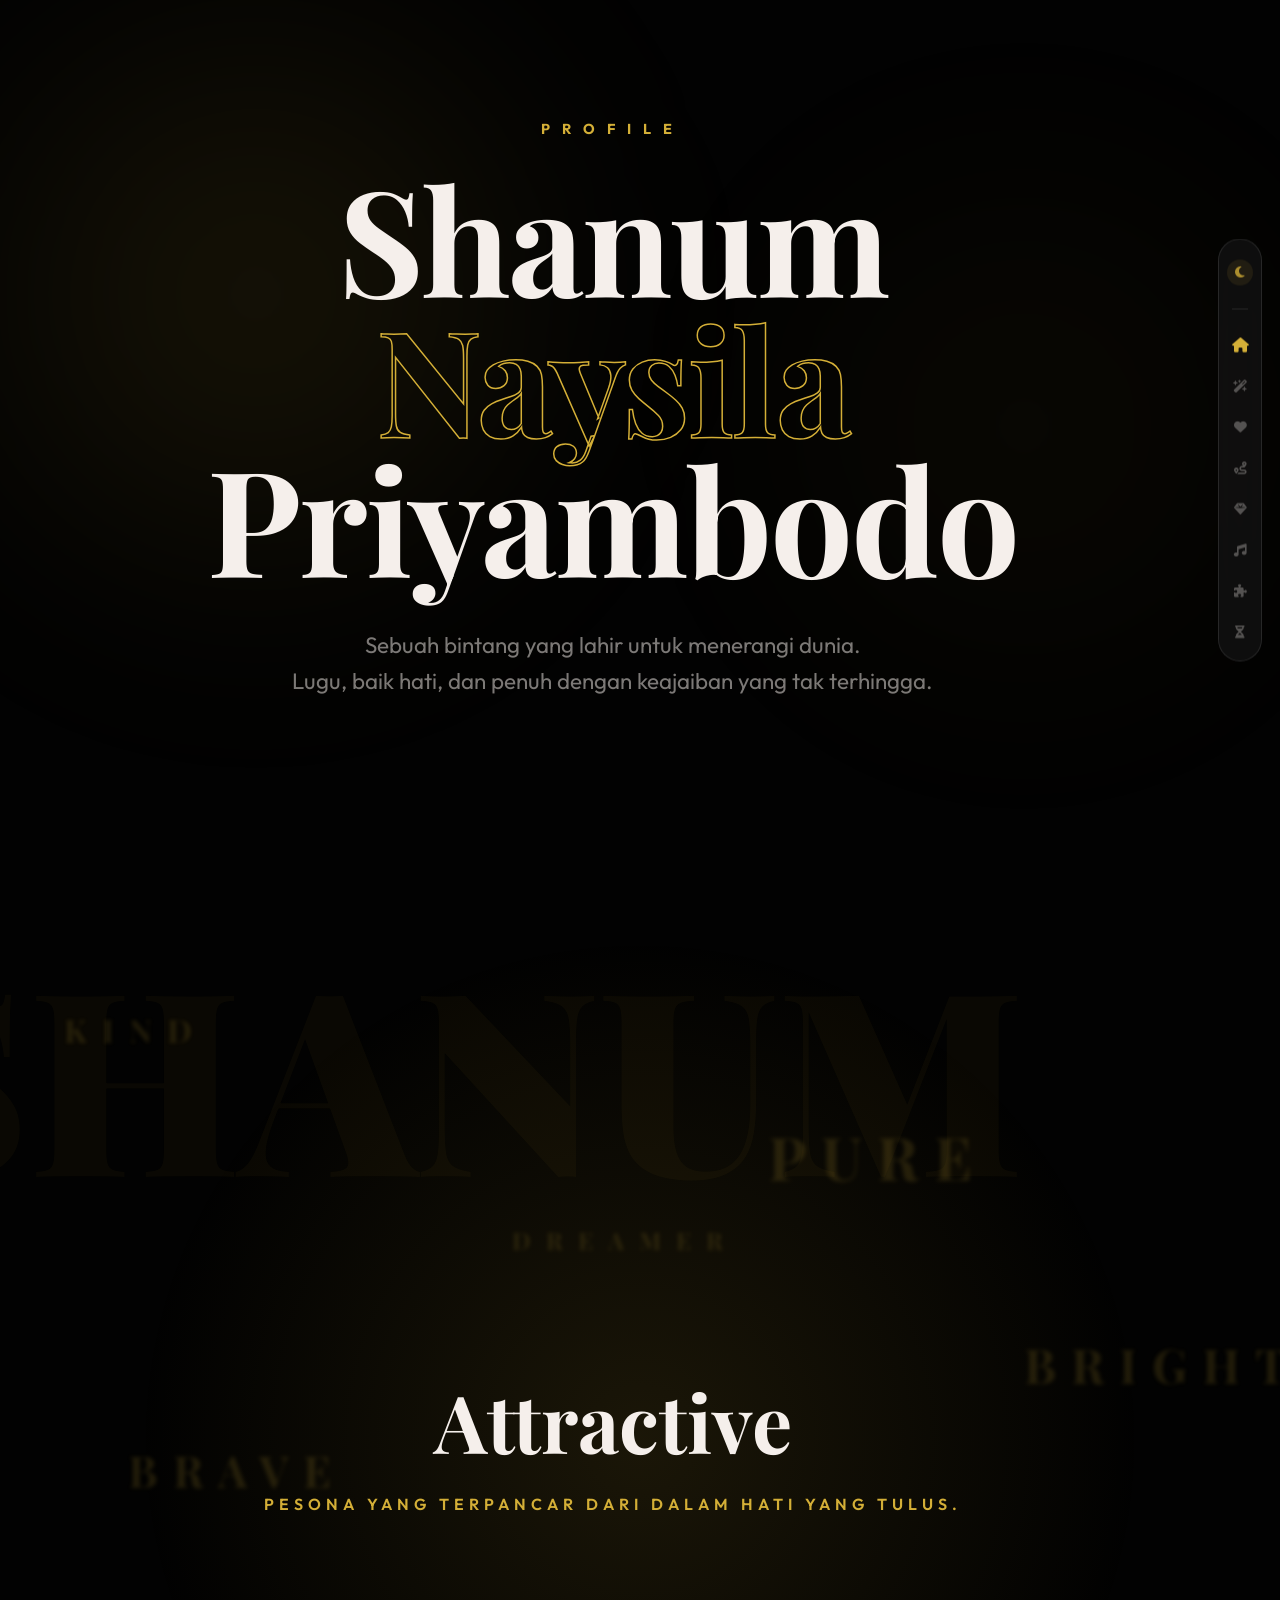
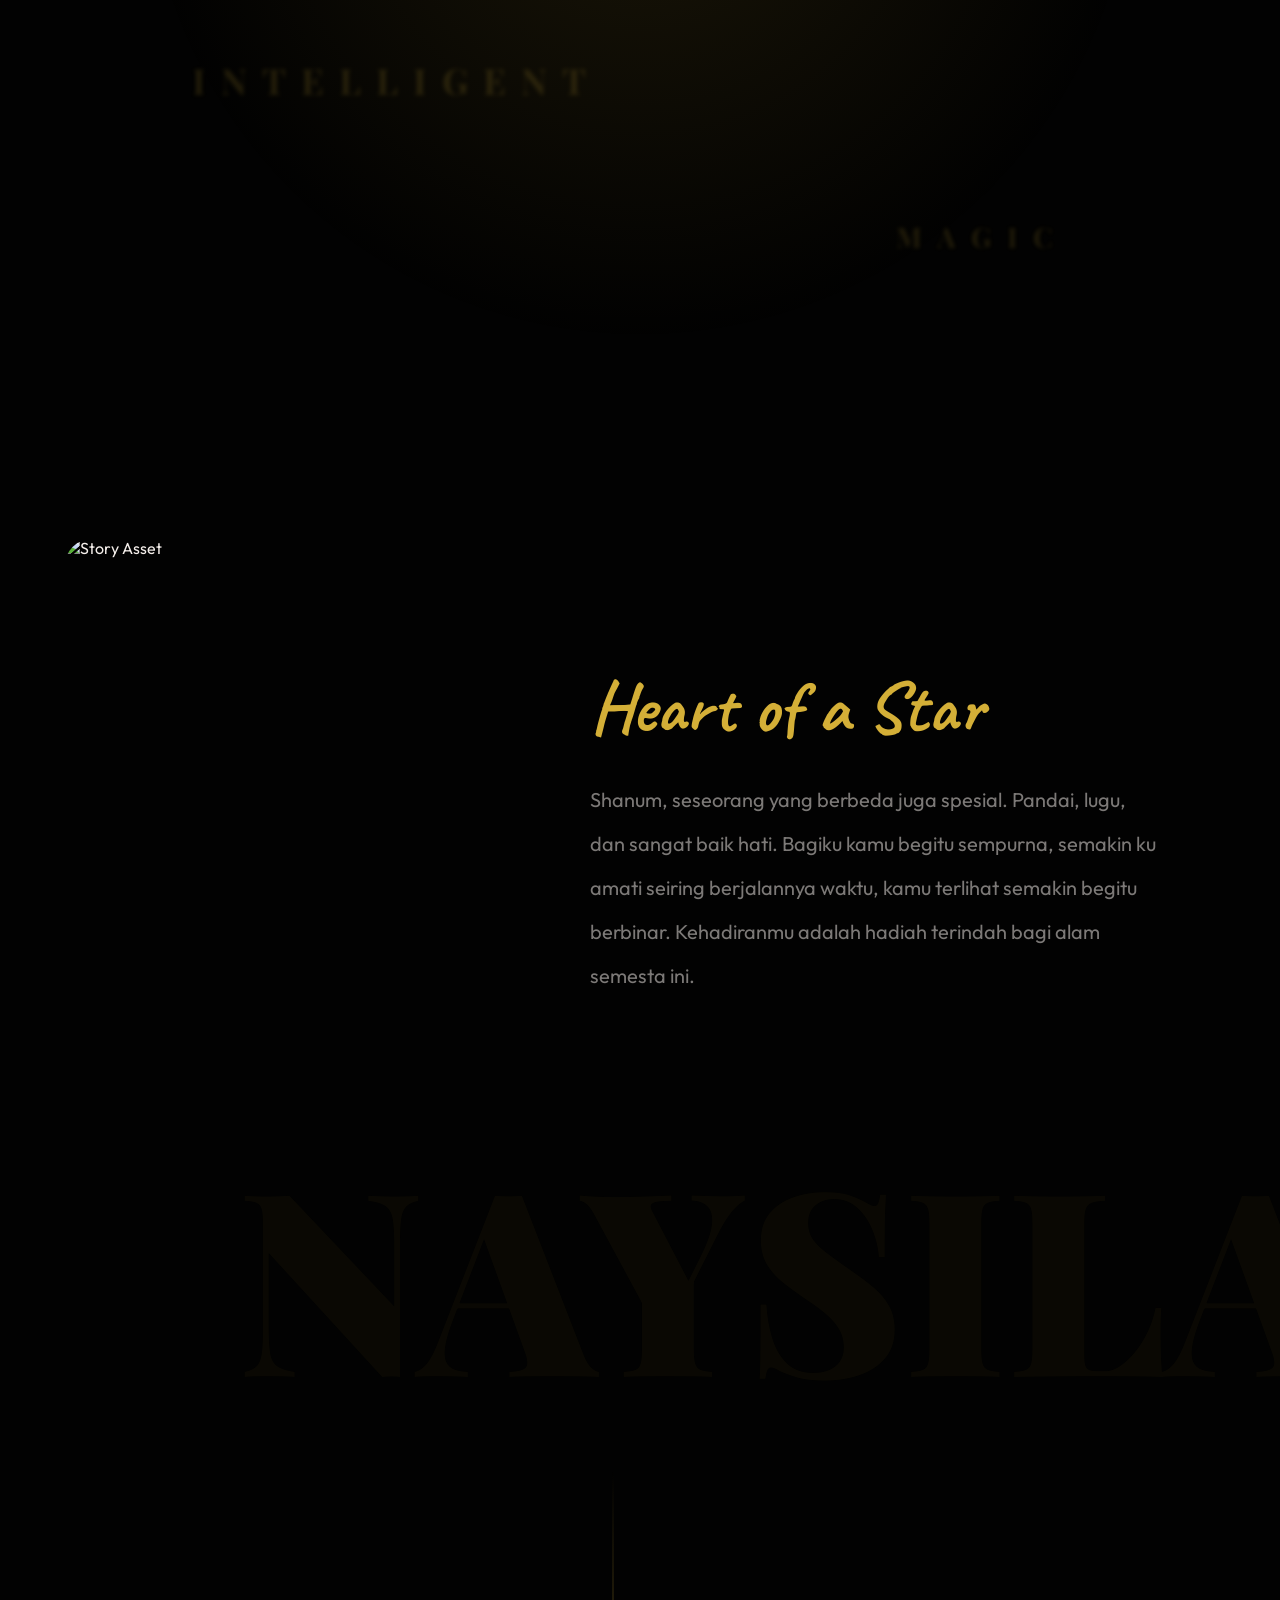
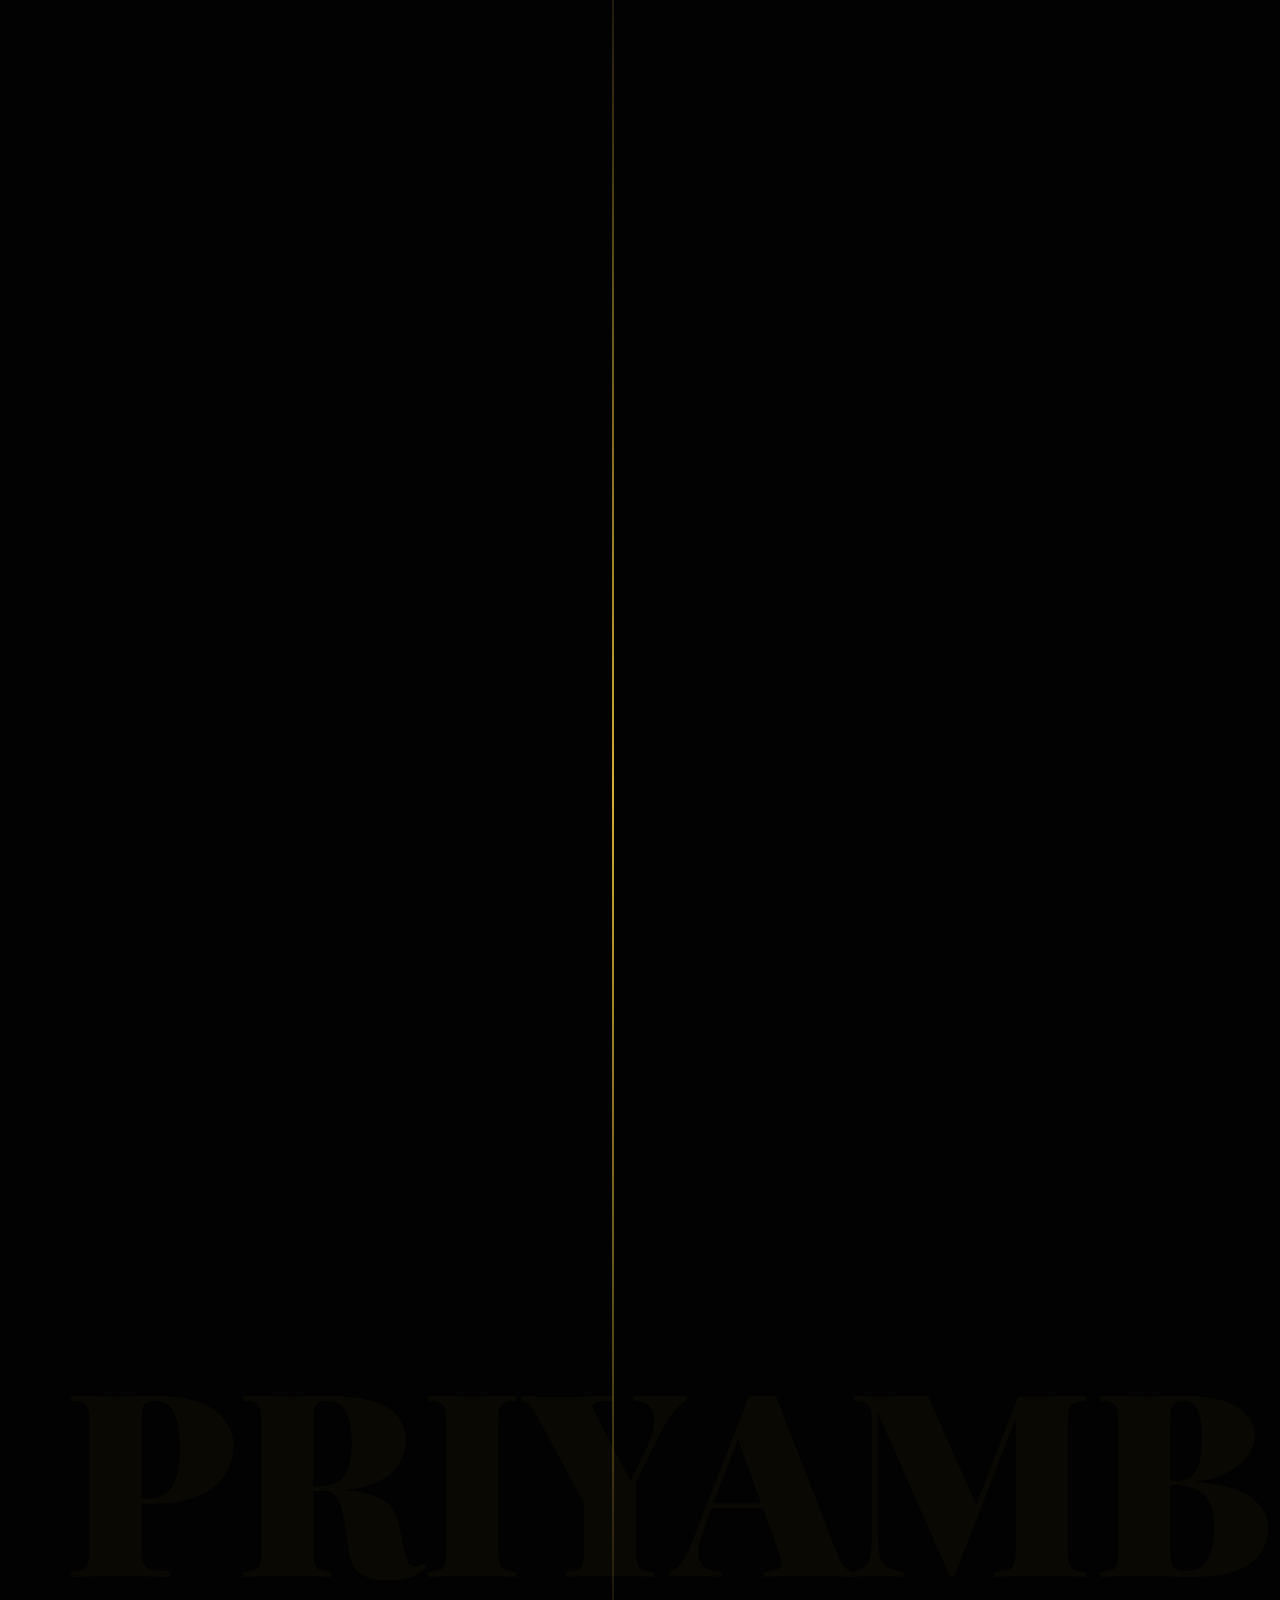
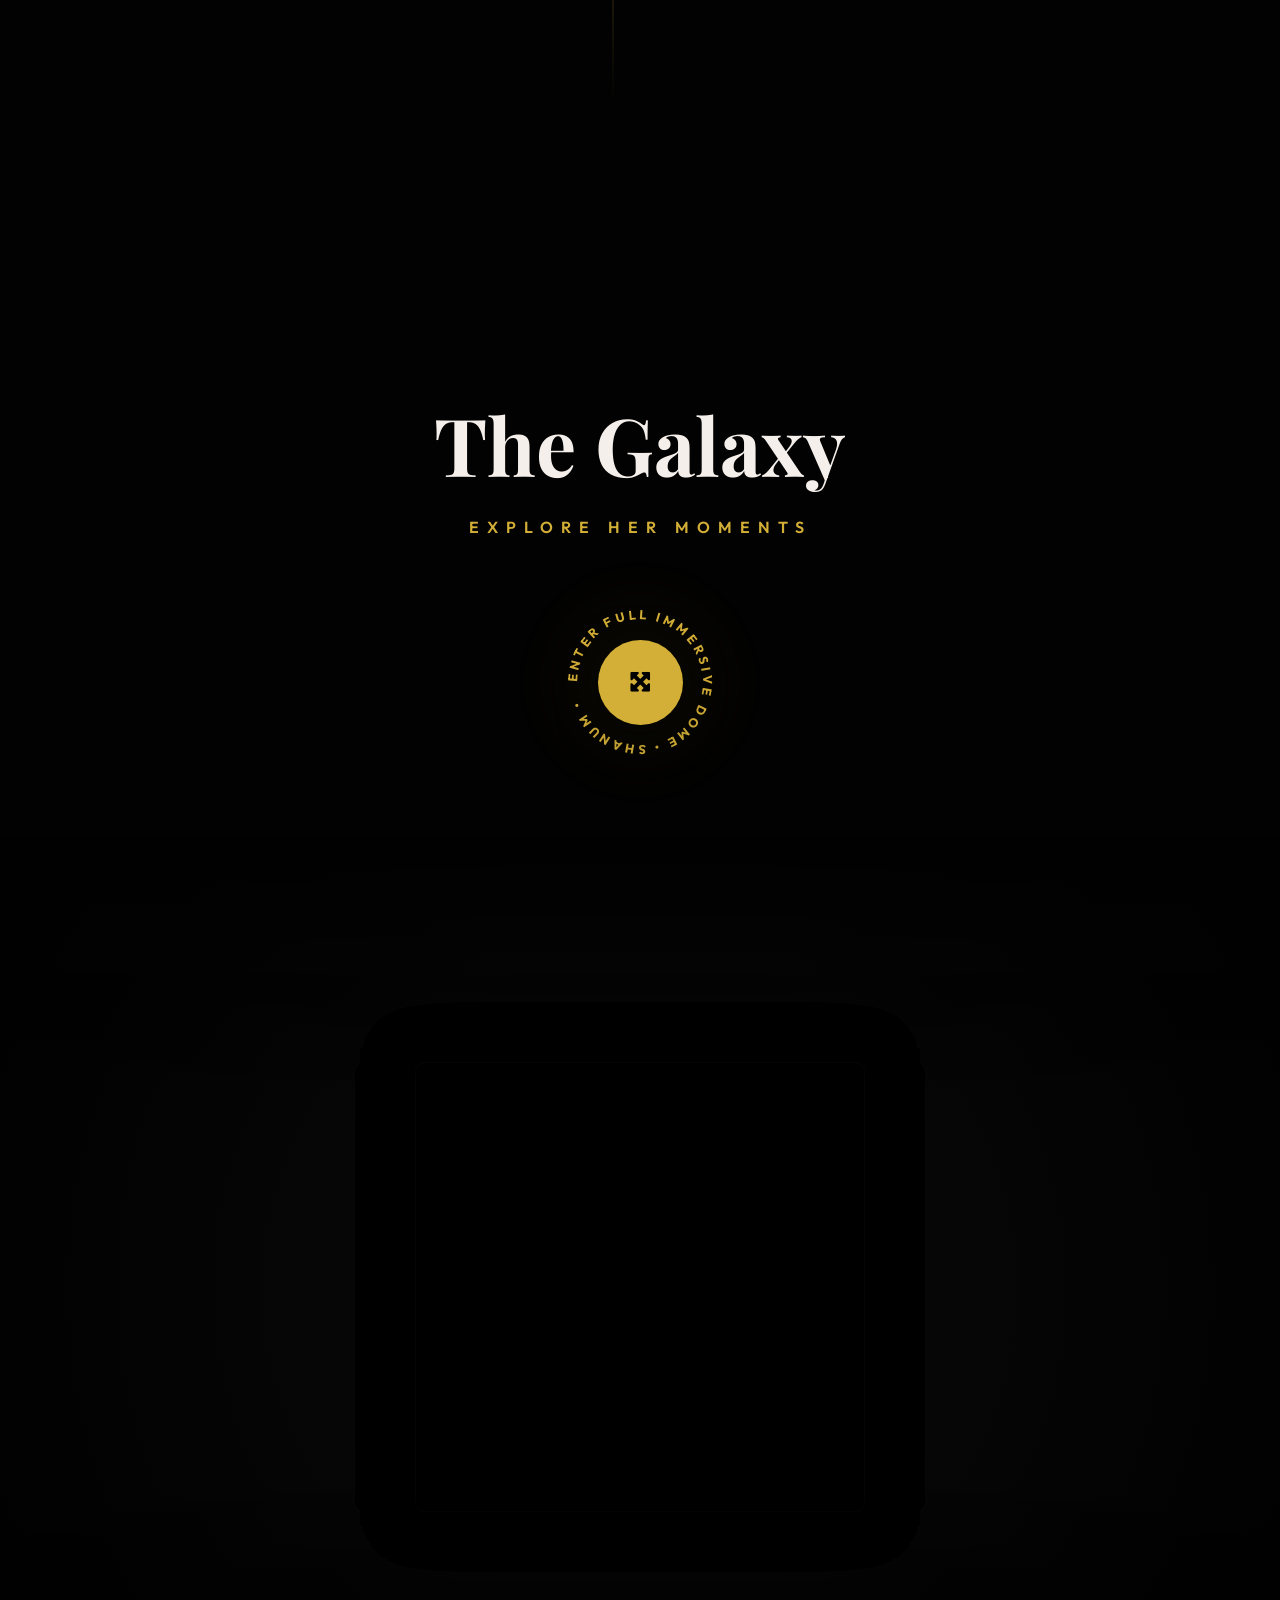
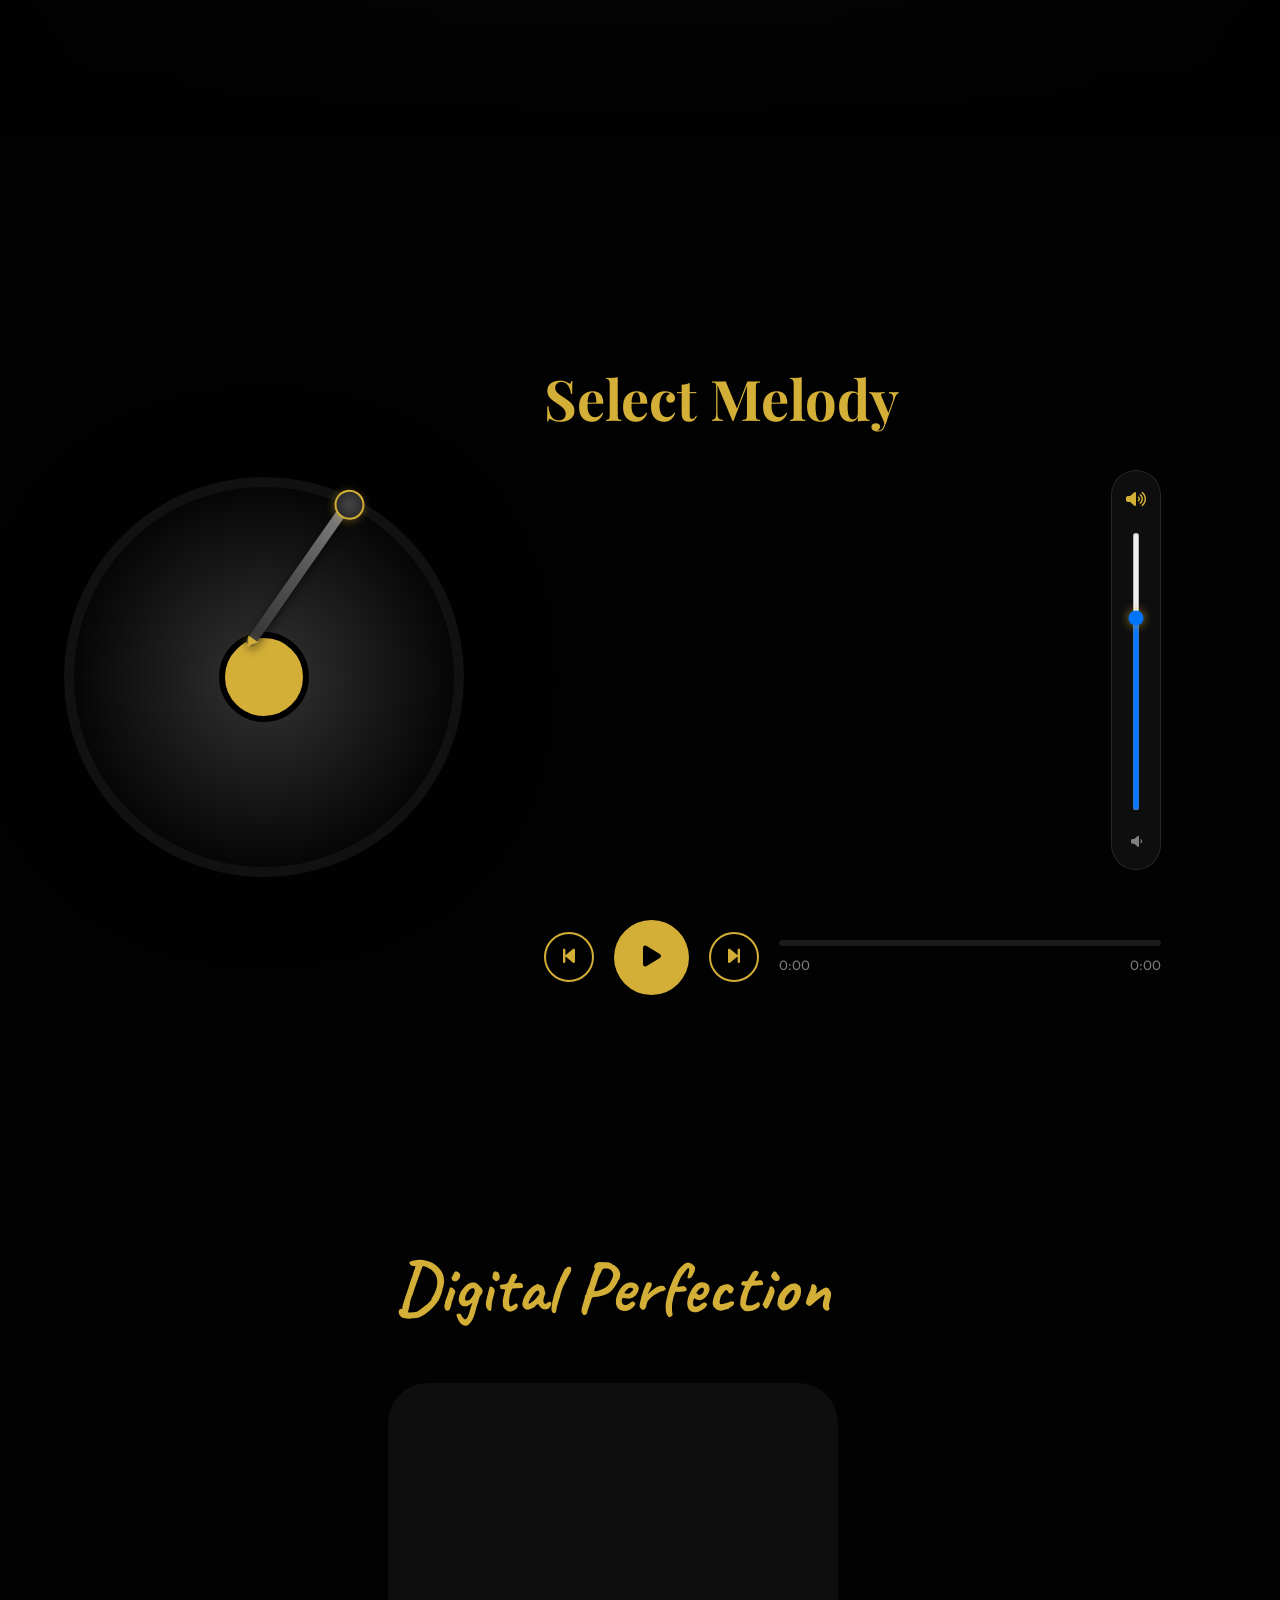
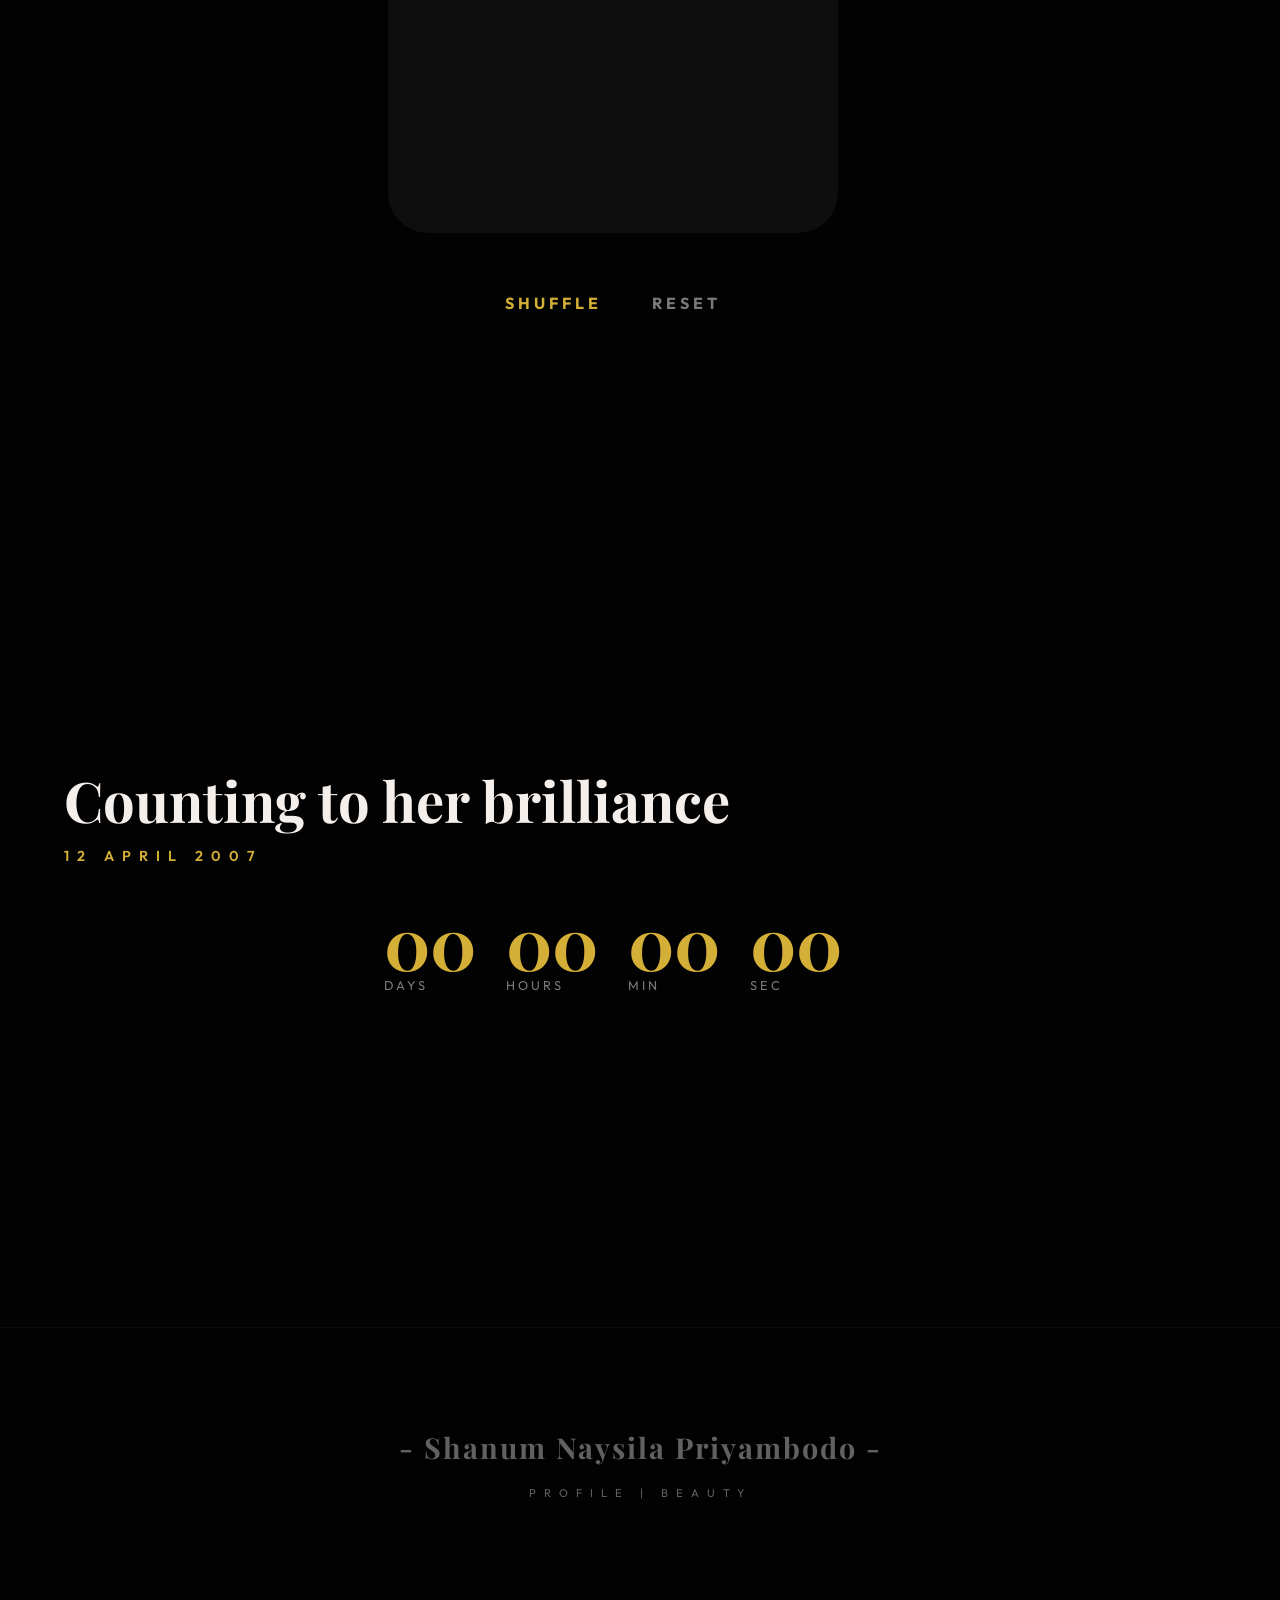
==== index.html @ 0f61229e "Update profile layout and styles" ====
<!DOCTYPE html>
<html lang="id" data-theme="dark">

<head>
  <meta charset="UTF-8" />
  <meta name="viewport" content="width=device-width, initial-scale=1.0" />
  <title>Shanum Naysila Priyambodo</title>

  <!-- Favicons -->
  <link rel="icon" type="image/x-icon" href="favicon/favicon.ico">
  <link rel="icon" type="image/png" sizes="16x16" href="favicon/favicon-16x16.png">
  <link rel="icon" type="image/png" sizes="32x32" href="favicon/favicon-32x32.png">
  <link rel="apple-touch-icon" sizes="180x180" href="favicon/apple-touch-icon.png">
  <link rel="manifest" href="manifest.json">

  <link rel="stylesheet" href="shanum.css" />
  <link rel="stylesheet" href="mobile.css" />
  <link rel="stylesheet" href="https://cdnjs.cloudflare.com/ajax/libs/font-awesome/6.4.0/css/all.min.css" />
</head>

<body>
  <!-- INTERACTIVE CURSOR CANVAS -->
  <canvas id="cursor-canvas"
    style="position:fixed; top:0; left:0; width:100%; height:100%; pointer-events:none; z-index:1;"></canvas>

  <!-- BIRTHDAY OVERLAY -->
  <div id="bday-overlay"
    style="position:fixed; top:0; left:0; width:100%; height:100%; z-index:99999; display:none; background:var(--color-bg); flex-direction:column; justify-content:center; align-items:center; text-align:center;">
    <h1 style="font-family:'Playfair Display', serif; font-size:10vw; color:var(--color-accent); line-height:1.2;">
      Shanum's Day</h1>
    <p style="margin-top:20px; font-size:1.5rem; letter-spacing:10px; color:var(--color-accent);">12 APRIL</p>
    <button onclick="document.getElementById('bday-overlay').style.display='none'"
      style="margin-top:50px; background:none; border:2px solid var(--color-accent); color:var(--color-accent); padding:15px 40px; border-radius:100px; cursor:pointer; font-weight:700;">ENTER
      HER WORLD</button>
  </div>



  <!-- NAVIGATION SIDEBAR -->
  <nav class="nav-side">
    <!-- Integrated Theme Toggle (Top) -->
    <div class="nav-btn theme-switch-btn" id="theme-toggle" title="Switch Theme">
      <i class="fas fa-moon"></i>
    </div>

    <!-- Separator -->
    <div style="width: 16px; height: 1px; background: var(--color-glass-border); margin: 8px auto;"></div>

    <div class="nav-btn active" data-section="hero" title="Home"><i class="fas fa-home"></i></div>
    <div class="nav-btn" data-section="traits-sec" title="Personality"><i class="fas fa-wand-magic-sparkles"></i></div>
    <div class="nav-btn" data-section="story-sec" title="About"><i class="fas fa-heart"></i></div>
    <div class="nav-btn" data-section="timeline-sec" title="Path"><i class="fas fa-route"></i></div>
    <div class="nav-btn" data-section="orbit-sec" title="Gallery"><i class="fas fa-gem"></i></div>
    <div class="nav-btn" data-section="music-sec" title="Music"><i class="fas fa-music"></i></div>
    <div class="nav-btn" data-section="puzzle-sec" title="Game"><i class="fas fa-puzzle-piece"></i></div>
    <div class="nav-btn" data-section="timer-sec" title="Countdown"><i class="fas fa-hourglass-half"></i></div>

  </nav>

  <!-- DECORATIVE LAYERS -->
  <div class="decor-blob" style="top: -10%; left: -10%;"></div>
  <div class="decor-blob" style="bottom: 10%; right: -10%; opacity:0.4;"></div>

  <!-- SMOOTH CONTENT -->
  <div id="smooth-wrapper">
    <div id="smooth-content">
      <div class="parallax-giant-text" id="pg-1" style="top: 100vh; left: -10vw;">SHANUM</div>
      <div class="parallax-giant-text" id="pg-2" style="top: 300vh; right: -5vw;">NAYSILA</div>
      <div class="parallax-giant-text" id="pg-3" style="top: 500vh; left: 5vw;">PRIYAMBODO</div>

      <!-- HERO -->
      <section id="hero">
        <div class="content-box">
          <div
            style="margin-bottom: 30px; letter-spacing: 12px; color: var(--color-accent); font-weight: 700; text-align: center; font-size: 0.9rem;">
            PROFILE
          </div>
          <h1 class="hero-title-giant blur-text" id="h-title" style="margin-bottom: 40px;">
            <div class="blur-line">Shanum</div>
            <div class="blur-line" style="-webkit-text-stroke: 1.5px var(--color-accent); color: transparent;">Naysila
            </div>
            <div class="blur-line">Priyambodo</div>
          </h1>
          <div class="hero-sub-text split-text">
            Sebuah bintang yang lahir untuk menerangi dunia. <br>
            Lugu, baik hati, dan penuh dengan keajaiban yang tak terhingga.
          </div>
          <div style="display: flex; justify-content: center; margin-top: 60px;">
            <div class="hero-floating-badge split-text" style="position: static; transform: none;">
              <i class="fas fa-sparkles" style="color: var(--color-accent);"></i>
              <span style="font-size: 0.9rem; letter-spacing: 3px;">EST. 2007</span>
            </div>
          </div>
        </div>
      </section>

      <!-- 2. FLOATING TRAITS -->
      <section id="traits-sec" class="traits-container">
        <div class="floating-words-wrap">
          <span class="f-word" style="top:10%; left:5%; --s:0.8;">KIND</span>
          <span class="f-word" style="top:40%; left:80%; --s:1.2;">BRIGHT</span>
          <span class="f-word" style="top:70%; left:15%; --s:0.9;">INTELLIGENT</span>
          <span class="f-word" style="top:20%; left:60%; --s:1.5;">PURE</span>
          <span class="f-word" style="top:85%; left:70%; --s:0.7;">MAGIC</span>
          <span class="f-word" style="top:50%; left:10%; --s:1.1;">BRAVE</span>
          <span class="f-word" style="top:30%; left:40%; --s:0.6;">DREAMER</span>
        </div>
        <div class="content-box" style="text-align:center;">
          <h2 class="section-title-lux">Attractive</h2>
          <p class="section-desc-lux">Pesona yang terpancar dari dalam hati yang tulus.</p>
        </div>
      </section>

      <!-- STORY -->
      <section id="story-sec">
        <div class="content-box">
          <div class="asym-grid reverse-grid">
            <div class="hero-visual-wrap" style="height:65vh; border-radius:30px; mask-image:none;">
              <img src="Assets/img/4.jpeg" alt="Story Asset">
            </div>
            <div style="padding-left:4vw;">
              <h2
                style="font-family:'Caveat', cursive; font-size:4.5rem; color:var(--color-accent); margin-bottom:25px;">
                Heart of a Star</h2>
              <p style="font-size:1.25rem; line-height:2.2; color:var(--color-text-dim);">
                Shanum, seseorang yang berbeda juga spesial. Pandai, lugu, dan sangat baik hati.
                Bagiku kamu begitu sempurna, semakin ku amati seiring berjalannya waktu, kamu terlihat semakin begitu
                berbinar.
                Kehadiranmu adalah hadiah terindah bagi alam semesta ini.
              </p>
            </div>
          </div>
        </div>
      </section>

      <!-- 1. STARDUST TIMELINE -->
      <section id="timeline-sec">
        <div class="content-box">
          <div class="timeline-engine">
            <div class="timeline-line"></div>

            <div class="timeline-item left">
              <div class="tl-content">
                <div class="tl-img-wrap"><img src="Assets/img/1.jpeg" alt="T1"></div>
                <h3>The First</h3>
                <p>Lahir Pada 12 April 2007.</p>
              </div>
            </div>

            <div class="timeline-item right">
              <div class="tl-content">
                <div class="tl-img-wrap"><img src="Assets/img/2.jpeg" alt="T2"></div>
                <h3>Growth of Grace</h3>
                <p>Bertumbuh dengan kelembutan yang memikat hati.</p>
              </div>
            </div>

            <div class="timeline-item left">
              <div class="tl-content">
                <div class="tl-img-wrap"><img src="Assets/img/3.jpeg" alt="T3"></div>
                <h3>Eternal Brilliance</h3>
                <p>Cahaya yang takkan pernah pudar oleh waktu.</p>
              </div>
            </div>
          </div>
        </div>
      </section>

      <!-- 2. GALLERY ORBIT PREVIEW -->
      <section id="orbit-sec" style="flex-direction:column;">
        <div class="content-box" style="text-align:center; margin-bottom:40px;">
          <h2 class="section-title-lux">The Galaxy</h2>
          <p
            style="color:var(--color-accent); letter-spacing:8px; text-transform:uppercase; font-weight:600; margin-bottom: 30px;">
            Explore her moments</p>

          <!-- PREMIUM PORTAL LOGO -->
          <div class="portal-magnetic-wrap">
            <a href="gallery.html" class="portal-logo" style="text-decoration: none;">
              <div class="portal-aura"></div>
              <div class="portal-circle">
                <i class="fas fa-expand-arrows-alt"></i>
              </div>
              <!-- SVG Circular Text for Sharpness -->
              <svg class="portal-svg" viewBox="0 0 100 100">
                <path id="circlePath" d="M 50, 50 m -37, 0 a 37,37 0 1,1 74,0 a 37,37 0 1,1 -74,0" fill="transparent" />
                <text class="portal-svg-text">
                  <textPath xlink:href="#circlePath" spacing="auto">
                    ENTER FULL IMMERSIVE DOME • SHANUM •
                  </textPath>
                </text>
              </svg>
            </a>
          </div>
        </div>

        <div class="ring-view-container" id="ring-container">
          <div class="ring-engine-wrap" id="ring-engine">
            <div class="ring-card-item"><img src="Assets/img/1.jpeg" alt="S1"></div>
            <div class="ring-card-item"><img src="Assets/img/2.jpeg" alt="S2"></div>
            <div class="ring-card-item"><img src="Assets/img/3.jpeg" alt="S3"></div>
            <div class="ring-card-item"><img src="Assets/img/4.jpeg" alt="S4"></div>
            <div class="ring-card-item"><img src="Assets/img/6.jpeg" alt="S5"></div>
            <div class="ring-card-item"><img src="Assets/img/7.jpeg" alt="S6"></div>
            <div class="ring-card-item"><img src="Assets/img/8.jpeg" alt="S7"></div>
          </div>
        </div>
      </section>



      <!-- MUSIC Section with Needle -->
      <section id="music-sec">
        <div class="content-box">
          <div class="studio-box">
            <div style="position:relative;">
              <div class="vinyl-core" id="v-spin">
                <div
                  style="position:absolute; top:50%; left:50%; transform:translate(-50%,-50%); width:90px; height:90px; background:var(--color-accent); border-radius:50%; border:6px solid #000; z-index:2;">
                </div>
              </div>
              <div class="vinyl-needle" id="v-needle"></div>
            </div>
            <div style="flex:1;">
              <h2 id="cur-song"
                style="font-family:'Playfair Display', serif; font-size:3.5rem; margin-bottom:35px; color:var(--color-accent);">
                Select Melody</h2>
              <div style="display:flex; gap:30px; align-items:flex-start;">
                <div class="playlist-lux" id="track-list" style="flex:1;"></div>

                <!-- Vertical Volume Control -->
                <div class="volume-vertical-wrap">
                  <i class="fas fa-volume-up"
                    style="color:var(--color-accent); font-size:1rem; margin-bottom:15px;"></i>
                  <div class="volume-slider-box">
                    <input type="range" id="v-volume" min="0" max="100" value="70" class="v-slider-vertical"
                      title="Volume">
                  </div>
                  <i class="fas fa-volume-down"
                    style="color:var(--color-text-dim); font-size:0.8rem; margin-top:15px;"></i>
                </div>
              </div>

              <!-- Music Controls -->
              <div style="display:flex; align-items:center; gap:20px; margin-top:50px;">
                <!-- Previous Button -->
                <button id="v-prev"
                  style="width:50px; height:50px; border-radius:50%; border:2px solid var(--color-accent); background:transparent; color:var(--color-accent); font-size:1.2rem; cursor:pointer; transition:0.3s;"
                  title="Previous"><i class="fas fa-step-backward"></i></button>

                <!-- Play/Pause Button -->
                <button id="v-toggle"
                  style="width:75px; height:75px; border-radius:50%; border:none; background:var(--color-accent); color:#000; font-size:1.5rem; cursor:pointer;"><i
                    class="fas fa-play"></i></button>

                <!-- Next Button -->
                <button id="v-next"
                  style="width:50px; height:50px; border-radius:50%; border:2px solid var(--color-accent); background:transparent; color:var(--color-accent); font-size:1.2rem; cursor:pointer; transition:0.3s;"
                  title="Next"><i class="fas fa-step-forward"></i></button>

                <!-- Progress Bar -->
                <div style="flex:1;">
                  <div id="v-prog-container"
                    style="height:6px; background:var(--color-glass-border); border-radius:10px; overflow:hidden; cursor:pointer; margin-bottom:10px;">
                    <div id="v-prog" style="width:0%; height:100%; background:var(--color-accent);"></div>
                  </div>
                  <div
                    style="display:flex; justify-content:space-between; font-size:0.85rem; color:var(--color-text-dim);">
                    <span id="time-current">0:00</span>
                    <span id="time-total">0:00</span>
                  </div>
                </div>
              </div>
            </div>
          </div>
        </div>
      </section>

      <!-- PUZZLE -->
      <section id="puzzle-sec">
        <div class="content-box" style="text-align:center;">
          <h2 style="font-family:'Caveat', cursive; font-size:4.5rem; color:var(--color-accent); margin-bottom:50px;">
            Digital Perfection</h2>
          <div id="p-grid"
            style="display:grid; grid-template-columns:repeat(3,1fr); gap:8px; width:450px; height:450px; max-width:100%; margin:0 auto; padding:15px; background:var(--color-surface); border-radius:40px;">
          </div>
          <div style="margin-top:60px; display:flex; justify-content:center; gap:50px;">
            <span id="p-sh"
              style="cursor:pointer; letter-spacing:4px; text-transform:uppercase; font-weight:700; color:var(--color-accent);">Shuffle</span>
            <span id="p-sv"
              style="cursor:pointer; letter-spacing:4px; text-transform:uppercase; font-weight:700; color:var(--color-text-dim);">Reset</span>
          </div>
        </div>
      </section>

      <!-- COUNTDOWN -->
      <section id="timer-sec" class="countdown-section">
        <div class="content-box">
          <h2 style="font-family:'Playfair Display', serif; font-size:3.5rem; margin-bottom:10px; font-weight:700;">
            Counting to her brilliance</h2>
          <p
            style="color:var(--color-accent); letter-spacing:8px; text-transform:uppercase; font-size:0.9rem; font-weight:600;">
            12 April 2007</p>
          <div class="countdown-flex">
            <div>
              <div class="count-unit" id="d-val">00</div>
              <div class="unit-label">Days</div>
            </div>
            <div>
              <div class="count-unit" id="h-val">00</div>
              <div class="unit-label">Hours</div>
            </div>
            <div>
              <div class="count-unit" id="m-val">00</div>
              <div class="unit-label">Min</div>
            </div>
            <div>
              <div class="count-unit" id="s-val">00</div>
              <div class="unit-label">Sec</div>
            </div>
          </div>
        </div>
      </section>

      <!-- FOOTER -->
      <footer
        style="padding:100px 20px; text-align:center; opacity:0.4; border-top:1px solid var(--color-glass-border);">
        <h2 style="font-family:'Playfair Display',serif; font-size:1.8rem; letter-spacing:2px;">- Shanum Naysila
          Priyambodo -</h2>
        <p style="margin-top:20px; font-size:0.7rem; letter-spacing:8px; text-transform:uppercase;">Profile
          | Beauty</p>
      </footer>

    </div>
  </div>

  <audio id="core-audio"></audio>



  <!-- SCRIPTS -->
  <script src="https://cdnjs.cloudflare.com/ajax/libs/gsap/3.12.2/gsap.min.js"></script>
  <script src="https://cdnjs.cloudflare.com/ajax/libs/gsap/3.12.2/ScrollTrigger.min.js"></script>
  <script src="https://cdn.jsdelivr.net/gh/studio-freight/lenis@1.0.19/bundled/lenis.min.js"></script>
  <script src="script.js"></script>
</body>

</html>
---- shanum.css ----
/* 
  SHANUM PROFILE - THEME 16.2 (NEEDLE & FULL NAME)
  Adding vinyl tonearm (needle) and polishing hero text layout.
*/

@import url('https://fonts.googleapis.com/css2?family=Outfit:wght@300;400;600;700&family=Playfair+Display:ital,wght@0,700;1,400&family=Caveat:wght@400;700&display=swap');

:root {
  --color-bg: #020202;
  --color-surface: rgba(20, 20, 20, 0.7);
  --color-accent: #D4AF37;
  --color-accent-dim: rgba(212, 175, 55, 0.12);
  --color-text: #F5EFEB;
  --color-text-dim: rgba(245, 239, 235, 0.5);
  --color-glass-border: rgba(255, 255, 255, 0.1);
  --sidebar-width: 55px;
}

[data-theme="light"] {
  --color-bg: #F8F4F1;
  --color-surface: rgba(255, 255, 255, 0.8);
  --color-accent: #A67C00;
  --color-accent-dim: rgba(166, 124, 0, 0.1);
  --color-text: #1C1C1C;
  --color-text-dim: rgba(28, 28, 28, 0.6);
  --color-glass-border: rgba(0, 0, 0, 0.1);
}

* {
  margin: 0;
  padding: 0;
  box-sizing: border-box;
}

body {
  font-family: 'Outfit', sans-serif;
  background-color: var(--color-bg);
  color: var(--color-text);
  overflow-x: hidden;
}

/* --- Parallax Fillers --- */
.decor-blob {
  position: fixed;
  width: 60vw;
  height: 60vw;
  background: radial-gradient(circle, var(--color-accent-dim) 0%, transparent 70%);
  filter: blur(100px);
  z-index: -5;
  pointer-events: none;
}

.parallax-giant-text {
  position: absolute;
  font-family: 'Playfair Display', serif;
  font-weight: 900;
  font-size: 20vw;
  color: var(--color-accent);
  opacity: 0.04;
  white-space: nowrap;
  pointer-events: none;
  z-index: -1;
}

/* --- Layout Architecture --- */
section {
  position: relative;
  width: 100%;
  min-height: 100vh;
  display: flex;
  align-items: center;
  justify-content: center;
  padding: 10vh 5vw;
  padding-left: 5vw;
  padding-right: calc(5vw + var(--sidebar-width));
  overflow: hidden;
  box-sizing: border-box;
}

.content-box {
  width: 100%;
  max-width: 1400px;
  position: relative;
  z-index: 10;
  margin: 0 auto;
  /* Keep it centered */
}

/* --- HERO REPAIR --- */
.hero-title-giant {
  font-family: 'Playfair Display', serif;
  font-size: clamp(3rem, 11.5vw, 10rem);
  font-weight: 700;
  line-height: 0.95;
  margin-bottom: 5vh;
  letter-spacing: -2px;
  width: 100%;
  text-align: center;
  color: var(--color-text);
}

.hero-sub-text {
  font-size: 1.4rem;
  color: var(--color-text-dim);
  line-height: 1.6;
  max-width: 800px;
  margin: 0 auto;
  text-align: center;
}

.hero-visual-wrap {
  width: 100%;
  height: 80vh;
  border-radius: 40px;
  overflow: hidden;
  mask-image: radial-gradient(circle at center, black 80%, transparent 100%);
  -webkit-mask-image: radial-gradient(circle at center, black 80%, transparent 100%);
}

.hero-visual-wrap img {
  width: 100%;
  height: 100%;
  object-fit: cover;
}

/* --- THEME TOGGLE (Integrated) --- */
/* --- TEXT ANIMATIONS (Blur & Pressure) --- */
.blur-line span {
  display: inline-block;
  filter: blur(12px);
  opacity: 0;
  transform: translateY(20px) scale(0.9);
  transition: none;
  /* Controlled by GSAP */
}

.split-text-wrap {
  overflow: hidden;
  display: inline-block;
  vertical-align: bottom;
}

.split-text span {
  display: inline-block;
  transform: translateY(100%);
  opacity: 0;
  will-change: transform, opacity;
}

.theme-switch-btn {
  opacity: 0.8 !important;
  /* Slightly more visible than other icons */
  margin-top: 5px;
  background: var(--color-accent-dim);
  border-radius: 50%;
  color: var(--color-accent) !important;
}

.theme-switch-btn:hover {
  background: var(--color-accent);
  color: #000 !important;
  transform: scale(1.1);
}

/* --- NAVIGATION SIDE --- */
.nav-side {
  position: fixed;
  right: 18px;
  top: 50%;
  transform: translateY(-50%);
  display: flex;
  flex-direction: column;
  gap: 15px;
  z-index: 2000;
  padding: 15px 8px;
  background: var(--color-surface);
  backdrop-filter: blur(15px);
  border-radius: 40px;
  border: 1px solid var(--color-glass-border);
}

.nav-btn {
  width: 26px;
  height: 26px;
  display: flex;
  align-items: center;
  justify-content: center;
  color: var(--color-text);
  opacity: 0.3;
  transition: 0.4s;
  cursor: pointer;
  font-size: 0.8rem;
}

.nav-btn.active {
  opacity: 1;
  color: var(--color-accent);
  transform: scale(1.15);
}

/* --- GRID SYSTEM --- */
.asym-grid {
  display: grid;
  grid-template-columns: 1.2fr 0.8fr;
  gap: 60px;
  align-items: center;
}

.reverse-grid {
  grid-template-columns: 0.8fr 1.2fr;
}

/* --- 3D RING (Concave Parallax) --- */
#orbit-sec {
  padding-left: 0;
  padding-right: 0;
  overflow: visible;
}

.ring-view-container {
  width: 100%;
  height: 100vh;
  display: flex;
  align-items: center;
  justify-content: center;
  perspective: 2000px;
  overflow: hidden;
  background: radial-gradient(circle at center, #0a0a0a 0%, #000 100%);
  mask-image: linear-gradient(to bottom, transparent 0%, black 30%, black 70%, transparent 100%);
  -webkit-mask-image: linear-gradient(to bottom, transparent 0%, black 30%, black 70%, transparent 100%);
}

.ring-engine-wrap {
  width: 450px;
  /* Larger cards for impact */
  height: 450px;
  position: relative;
  transform-style: preserve-3d;
  will-change: transform;
}

.ring-card-item {
  position: absolute;
  top: 0;
  left: 0;
  width: 100%;
  height: 100%;
  border-radius: 10px;
  /* Sharper edges for premium look */
  overflow: hidden;
  background: #000;
  border: 1px solid rgba(255, 255, 255, 0.05);
  /* Very subtle border */
  box-shadow: 0 0 50px rgba(0, 0, 0, 0.9);
  backface-visibility: hidden;
  pointer-events: auto;
  user-select: none;
  filter: brightness(0.4);
  /* Darker default state for depth */
  transition: filter 0.6s cubic-bezier(0.2, 1, 0.3, 1);
}

.ring-card-item.active-view {
  filter: brightness(1);
  /* Brighten centered card if needed via JS */
}

.ring-card-item img {
  width: 130%;
  /* More overflow for stronger parallax */
  height: 100%;
  object-fit: cover;
  position: absolute;
  left: -15%;
  top: 0;
  will-change: transform;
}

.ring-card-item:hover {
  filter: brightness(1) !important;
}

/* --- MUSIC STUDIO (With Needle) --- */
.studio-box {
  position: relative;
  display: flex;
  gap: 80px;
  align-items: center;
}

.vinyl-core {
  width: 400px;
  height: 400px;
  background: radial-gradient(circle, #333 0%, #000 80%);
  border-radius: 50%;
  position: relative;
  flex-shrink: 0;
  box-shadow: 0 0 80px rgba(0, 0, 0, 0.8);
  border: 10px solid #111;
}

.vinyl-needle {
  position: absolute;
  top: 20px;
  left: 280px;
  width: 10px;
  height: 180px;
  background: linear-gradient(to bottom, #888 0%, #555 50%, #333 100%);
  border-radius: 5px;
  transform-origin: 5px 5px;
  transform: rotate(35deg);
  transition: transform 0.8s cubic-bezier(0.175, 0.885, 0.32, 1.275);
  z-index: 10;
  box-shadow: 2px 2px 10px rgba(0, 0, 0, 0.6);
}

.vinyl-needle::before {
  content: '';
  position: absolute;
  top: -8px;
  left: -8px;
  width: 26px;
  height: 26px;
  background: radial-gradient(circle, #444 0%, #222 100%);
  border: 2px solid var(--color-accent);
  border-radius: 50%;
  box-shadow: 0 2px 8px rgba(212, 175, 55, 0.4);
}

.vinyl-needle::after {
  content: '';
  position: absolute;
  bottom: -2px;
  left: 50%;
  transform: translateX(-50%);
  width: 0;
  height: 0;
  border-left: 6px solid transparent;
  border-right: 6px solid transparent;
  border-top: 10px solid #d4af37;
  filter: drop-shadow(0 2px 4px rgba(212, 175, 55, 0.6));
}

.vinyl-needle.active {
  transform: rotate(25deg);
}

.vinyl-core.is-playing {
  animation: spin 20s linear infinite;
}

@keyframes spin {
  from {
    transform: rotate(0deg);
  }

  to {
    transform: rotate(360deg);
  }
}

.playlist-lux {
  list-style: none;
  flex: 1;
  max-height: 400px;
  overflow-y: auto;
  overflow-x: hidden;
  cursor: grab;
  user-select: none;
  /* Hide scrollbar */
  scrollbar-width: none;
  /* Firefox */
  -ms-overflow-style: none;
  /* IE and Edge */
}

.playlist-lux::-webkit-scrollbar {
  display: none;
  /* Chrome, Safari, Opera */
}

.playlist-lux:active {
  cursor: grabbing;
}

.playlist-row {
  padding: 20px 0;
  border-bottom: 1px solid var(--color-glass-border);
  cursor: pointer;
  opacity: 0.4;
  transition: 0.4s;
}

.playlist-row.active {
  opacity: 1;
  color: var(--color-accent);
  font-weight: 700;
  padding-left: 15px;
}

/* --- VERTICAL VOLUME BAR --- */
.volume-vertical-wrap {
  display: flex;
  flex-direction: column;
  align-items: center;
  padding: 20px 0;
  background: var(--color-surface);
  border: 1px solid var(--color-glass-border);
  border-radius: 50px;
  width: 50px;
  height: 400px;
  /* Matches playlist height */
}

.volume-slider-box {
  flex: 1;
  width: 10px;
  display: flex;
  justify-content: center;
  align-items: center;
  padding: 10px 0;
}

.v-slider-vertical {
  -webkit-appearance: slider-vertical;
  appearance: slider-vertical;
  width: 6px;
  height: 100%;
  background: var(--color-glass-border);
  border-radius: 10px;
  outline: none;
  cursor: pointer;
}

.v-slider-vertical::-webkit-slider-thumb {
  width: 16px;
  height: 16px;
  border-radius: 50%;
  background: var(--color-accent);
  cursor: pointer;
  box-shadow: 0 0 10px rgba(212, 175, 55, 0.6);
}

.v-slider-vertical::-moz-range-thumb {
  width: 16px;
  height: 16px;
  border-radius: 50%;
  background: var(--color-accent);
  cursor: pointer;
  border: none;
  box-shadow: 0 0 10px rgba(212, 175, 55, 0.6);
}

/* Navigation Button Hover Effects */
#v-prev:hover,
#v-next:hover {
  background: var(--color-accent-dim);
  transform: scale(1.05);
}

/* --- FLOATING TRAITS --- */
.traits-container {
  position: relative;
  min-height: 120vh;
  display: flex;
  align-items: center;
  justify-content: center;
  background: radial-gradient(circle at center, var(--color-accent-dim) 0%, transparent 60%);
}

.floating-words-wrap {
  position: absolute;
  top: 0;
  left: 0;
  width: 100%;
  height: 100%;
  pointer-events: none;
}

.f-word {
  position: absolute;
  font-family: 'Playfair Display', serif;
  font-size: calc(2.5rem * var(--s));
  font-weight: 700;
  color: var(--color-accent);
  opacity: 0.15;
  letter-spacing: 15px;
  filter: blur(2px);
  white-space: nowrap;
}

.section-title-lux {
  font-family: 'Playfair Display', serif;
  font-size: 5rem;
  margin-bottom: 20px;
}

.section-desc-lux {
  color: var(--color-accent);
  letter-spacing: 5px;
  text-transform: uppercase;
  font-weight: 600;
}

/* --- STARDUST TIMELINE --- */
.timeline-engine {
  position: relative;
  max-width: 1000px;
  margin: 100px auto;
  padding: 50px 0;
}

.timeline-line {
  position: absolute;
  left: 50%;
  top: 0;
  bottom: 0;
  width: 2px;
  background: linear-gradient(to bottom, transparent, var(--color-accent), transparent);
  transform: translateX(-50%);
}

.timeline-item {
  width: 45%;
  margin-bottom: 150px;
  position: relative;
  opacity: 0;
  filter: blur(10px);
}

.timeline-item.left {
  align-self: flex-start;
  margin-right: auto;
}

.timeline-item.right {
  align-self: flex-end;
  margin-left: auto;
}

.tl-content {
  background: var(--color-surface);
  backdrop-filter: blur(20px);
  border: 1px solid var(--color-glass-border);
  padding: 40px;
  border-radius: 30px;
  transition: 0.5s;
}

.tl-content:hover {
  border-color: var(--color-accent);
  transform: translateY(-10px);
}

.tl-img-wrap {
  width: 100%;
  height: 250px;
  border-radius: 20px;
  overflow: hidden;
  margin-bottom: 25px;
}

.tl-img-wrap img {
  width: 100%;
  height: 100%;
  object-fit: cover;
}

.tl-content h3 {
  font-family: 'Playfair Display', serif;
  font-size: 2rem;
  color: var(--color-accent);
  margin-bottom: 10px;
}

/* --- AURORA MUSE (Horizontal) --- */
.horizontal-scroll-container {
  padding: 0;
  overflow: visible;
}

.h-scroll-wrapper {
  display: flex;
  width: 100vw;
  height: 100vh;
  will-change: transform;
}

.h-scroll-panel {
  width: 100vw;
  height: 100vh;
  padding: 10vh 8vw;
  display: flex;
  align-items: center;
  justify-content: center;
  flex-shrink: 0;
}

.h-panel-inner {
  position: relative;
  width: 100%;
  max-width: 1200px;
  height: 70vh;
  border-radius: 40px;
  overflow: hidden;
  display: flex;
  align-items: flex-end;
  padding: 60px;
}

.h-panel-inner img {
  position: absolute;
  top: 0;
  left: 0;
  width: 100%;
  height: 100%;
  object-fit: cover;
  z-index: -1;
  transition: 1s;
}

.h-scroll-panel:hover .h-panel-inner img {
  transform: scale(1.05);
}

.h-panel-text {
  background: rgba(0, 0, 0, 0.4);
  backdrop-filter: blur(15px);
  padding: 40px;
  border-radius: 25px;
  border-left: 5px solid var(--color-accent);
  max-width: 500px;
}

.h-panel-text h3 {
  font-family: 'Playfair Display', serif;
  font-size: 3rem;
  margin-bottom: 10px;
}

/* --- COUNTDOWN --- */
.countdown-flex {
  display: flex;
  justify-content: center;
  gap: 30px;
  margin-top: 40px;
}

.count-unit {
  font-family: 'Playfair Display', serif;
  font-size: 4.5rem;
  font-weight: 700;
  color: var(--color-accent);
  line-height: 1;
}

.unit-label {
  font-size: 0.8rem;
  color: var(--color-text-dim);
  text-transform: uppercase;
  letter-spacing: 3px;
}

/* --- FULL VIEW OVERLAY (Lightbox) --- */
.full-view-overlay {
  position: fixed;
  top: 0;
  left: 0;
  width: 100%;
  height: 100%;
  background: rgba(0, 0, 0, 0.95);
  backdrop-filter: blur(25px);
  z-index: 9999;
  display: none;
  align-items: center;
  justify-content: center;
  opacity: 0;
  pointer-events: none;
  transition: opacity 0.5s cubic-bezier(0.2, 1, 0.3, 1);
}

.full-view-overlay.active {
  display: flex;
  opacity: 1;
  pointer-events: auto;
}

.fv-close {
  position: absolute;
  top: 40px;
  right: 40px;
  width: 60px;
  height: 60px;
  background: var(--color-surface);
  border: 1px solid var(--color-glass-border);
  border-radius: 50%;
  display: flex;
  align-items: center;
  justify-content: center;
  color: var(--color-accent);
  font-size: 1.5rem;
  cursor: pointer;
  z-index: 10;
  transition: 0.4s;
}

.fv-close:hover {
  background: var(--color-accent);
  color: #000;
  transform: rotate(90deg) scale(1.1);
}

.fv-content {
  width: 90%;
  height: 90%;
  display: flex;
  flex-direction: column;
  align-items: center;
  justify-content: center;
  position: relative;
}

.fv-content img {
  max-width: 100%;
  max-height: 80vh;
  object-fit: contain;
  border-radius: 20px;
  box-shadow: 0 50px 100px rgba(0, 0, 0, 0.8);
  transform: scale(0.8);
  transition: transform 0.6s cubic-bezier(0.175, 0.885, 0.32, 1.275);
}

.full-view-overlay.active .fv-content img {
  transform: scale(1);
}

.fv-caption {
  margin-top: 40px;
  text-align: center;
}

.fv-caption h3 {
  font-family: 'Playfair Display', serif;
  font-size: 2.5rem;
  color: var(--color-accent);
  margin-bottom: 10px;
}

.fv-caption p {
  font-size: 1rem;
  color: var(--color-text-dim);
  letter-spacing: 2px;
  text-transform: uppercase;
}

/* --- PORTAL LOGO DESIGN 2.0 --- */
.portal-magnetic-wrap {
  display: inline-block;
  margin: 30px auto;
  position: relative;
  transition: transform 0.3s ease-out;
}

.portal-logo {
  position: relative;
  display: flex;
  align-items: center;
  justify-content: center;
  width: 170px;
  height: 170px;
  cursor: pointer;
}

.portal-aura {
  position: absolute;
  width: 140%;
  height: 140%;
  background: radial-gradient(circle, var(--color-accent-dim) 0%, transparent 70%);
  border-radius: 50%;
  opacity: 0.5;
  filter: blur(20px);
  z-index: 0;
  transition: 0.6s cubic-bezier(0.23, 1, 0.32, 1);
}

.portal-logo:hover .portal-aura {
  opacity: 0.8;
  transform: scale(1.1);
  background: radial-gradient(circle, rgba(212, 175, 55, 0.2) 0%, transparent 75%);
}

.portal-circle {
  width: 85px;
  height: 85px;
  background: var(--color-accent);
  border-radius: 50%;
  display: flex;
  align-items: center;
  justify-content: center;
  color: #000;
  font-size: 1.4rem;
  box-shadow: 0 10px 40px rgba(0, 0, 0, 0.5);
  z-index: 2;
  transition: 0.5s cubic-bezier(0.175, 0.885, 0.32, 1.275);
}

.portal-logo:hover .portal-circle {
  transform: scale(1.15);
  box-shadow: 0 0 50px var(--color-accent);
}

.portal-svg {
  position: absolute;
  width: 100%;
  height: 100%;
  z-index: 1;
  animation: rotatePortalText 25s linear infinite;
  pointer-events: none;
}

.portal-svg-text {
  fill: var(--color-accent);
  font-size: 7.5px;
  font-weight: 700;
  letter-spacing: 2px;
  text-transform: uppercase;
}

@keyframes rotatePortalText {
  from {
    transform: rotate(0deg);
  }

  to {
    transform: rotate(360deg);
  }
}

.portal-logo:hover .portal-svg {
  animation-duration: 10s;
}

@media (max-width: 1000px) {
  .asym-grid {
    grid-template-columns: 1fr;
    gap: 40px;
  }

  .vinyl-core {
    width: 280px;
    height: 280px;
    margin: 0 auto;
  }

  .vinyl-needle {
    display: none;
  }

  /* Hide needle on mobile for layout safety */
  .playlist-lux {
    text-align: center;
  }

  .nav-side {
    left: auto;
    bottom: 15px;
    right: 50%;
    transform: translateX(50%);
    flex-direction: row;
    padding: 10px 15px;
  }
}
---- mobile.css ----
/* 
  RESPONSIVE MOBILE STYLES
  Overrides shanum.css for devices < 768px
*/

@media (max-width: 900px) {

    /* STACK THE GRID EARLIER FOR TABLETS */
    .asym-grid,
    .reverse-grid {
        grid-template-columns: 1fr !important;
        gap: 40px;
        text-align: center;
    }

    .hero-visual-wrap {
        height: 50vh;
        margin-bottom: 20px;
    }

    /* Adjust padding for sections */
    section {
        padding: 8vh 5vw;
        padding-right: 5vw;
        /* Reset sidebar padding */
    }

    .nav-side {
        display: none;
        /* Hide side nav on mobile/tablet */
    }

    /* VINYL SECTION STACK */
    .studio-box {
        flex-direction: column;
        gap: 40px;
    }

    .vinyl-core {
        width: 300px;
        height: 300px;
    }

    .vinyl-needle {
        left: 200px;
        /* Adjust needle pos for smaller vinyl */
        height: 140px;
    }

    /* TIMELINE */
    .timeline-line {
        left: 20px;
        transform: none;
    }

    .timeline-item {
        width: 100%;
        margin-left: 40px !important;
        /* Force all to right of line */
        margin-right: 0;
        margin-bottom: 60px;
    }

    .timeline-item.left {
        align-self: flex-start;
    }

    .timeline-item::before {
        /* Dot on the timeline */
        content: '';
        position: absolute;
        left: -46px;
        /* Align with line */
        top: 20px;
        width: 10px;
        height: 10px;
        background: var(--color-accent);
        border-radius: 50%;
        box-shadow: 0 0 10px var(--color-accent);
    }
}

@media (max-width: 600px) {

    /* HERO TITLE SCALING */
    .hero-title-giant {
        font-size: 15vw;
        /* Make it responsive to width */
        line-height: 1.1;
        margin-bottom: 20px;
    }

    .hero-sub-text {
        font-size: 1rem;
        padding: 0 10px;
        line-height: 1.5;
    }

    /* HIDE/ADJUST FLOATING TRAITS */
    .f-word {
        font-size: calc(1.5rem * var(--s));
        /* Scale down trait words */
        opacity: 0.1;
        /* Fade them more so they don't distract */
    }

    /* PORTAL LOGO on Mobile */
    .portal-logo {
        width: 130px;
        height: 130px;
    }

    .portal-circle {
        width: 60px;
        height: 60px;
        font-size: 1rem;
    }

    .portal-svg-text {
        font-size: 8.5px;
        /* Slightly larger relative text for readability */
    }

    /* GALLERY ORBIT PREVIEW MOBILE */
    .ring-engine-wrap {
        width: 300px;
        height: 300px;
    }

    .ring-card-item {
        border-radius: 8px;
    }

    /* LIGHTBOX MOBILE */
    .lb-content {
        max-width: 95vw;
        max-height: 70vh;
    }

    .lb-caption-box h3 {
        font-size: 1.8rem;
    }

    .lb-caption-box p {
        font-size: 0.7rem;
    }

    .lb-close {
        top: -60px;
        right: calc(50% - 25px);
        /* Center close button on top */
        width: 50px;
        height: 50px;
    }

    /* COUNTDOWN */
    .countdown-flex {
        gap: 15px;
    }

    .count-unit {
        font-size: 2.5rem;
    }

    .unit-label {
        font-size: 0.6rem;
    }

    /* HORIZONTAL SCROLL SECTION FORCE VERTICAL ON MOBILE */
    .horizontal-scroll-container,
    .h-scroll-wrapper,
    .h-scroll-panel {
        display: block !important;
        width: 100% !important;
        height: auto !important;
        overflow: visible !important;
    }

    .h-scroll-panel {
        padding: 60px 20px;
    }

    .h-panel-inner {
        height: 50vh;
    }

    .back-btn {
        top: 20px;
        left: 20px;
        padding: 8px 18px;
        font-size: 0.8rem;
    }
}

@media (max-width: 380px) {

    /* SMALLER PHONES (iPhone SE, Mini) */
    .hero-title-giant {
        font-size: 14vw;
    }

    .vinyl-core {
        width: 250px;
        height: 250px;
    }

    .vinyl-needle {
        left: 170px;
        height: 120px;
    }

    section {
        padding: 10vh 20px;
    }
}

/* --- GALLERY DOME MOBILE (gallery.html) --- */
@media (max-width: 768px) {
    .dome-card {
        width: 220px !important;
        height: 300px !important;
    }

    .back-nav {
        top: 15px;
        left: 15px;
        padding: 8px 16px;
        font-size: 0.75rem;
    }

    .hint {
        bottom: 80px;
        /* Move up to avoid bottom bars */
        width: 90%;
        text-align: center;
        opacity: 0.8;
        /* More visible on small screens */
    }

    /* Lightbox on Gallery Mobile */
    .lb-content {
        max-width: 95vw;
    }

    .lb-close {
        top: -50px;
        right: 0;
    }
}
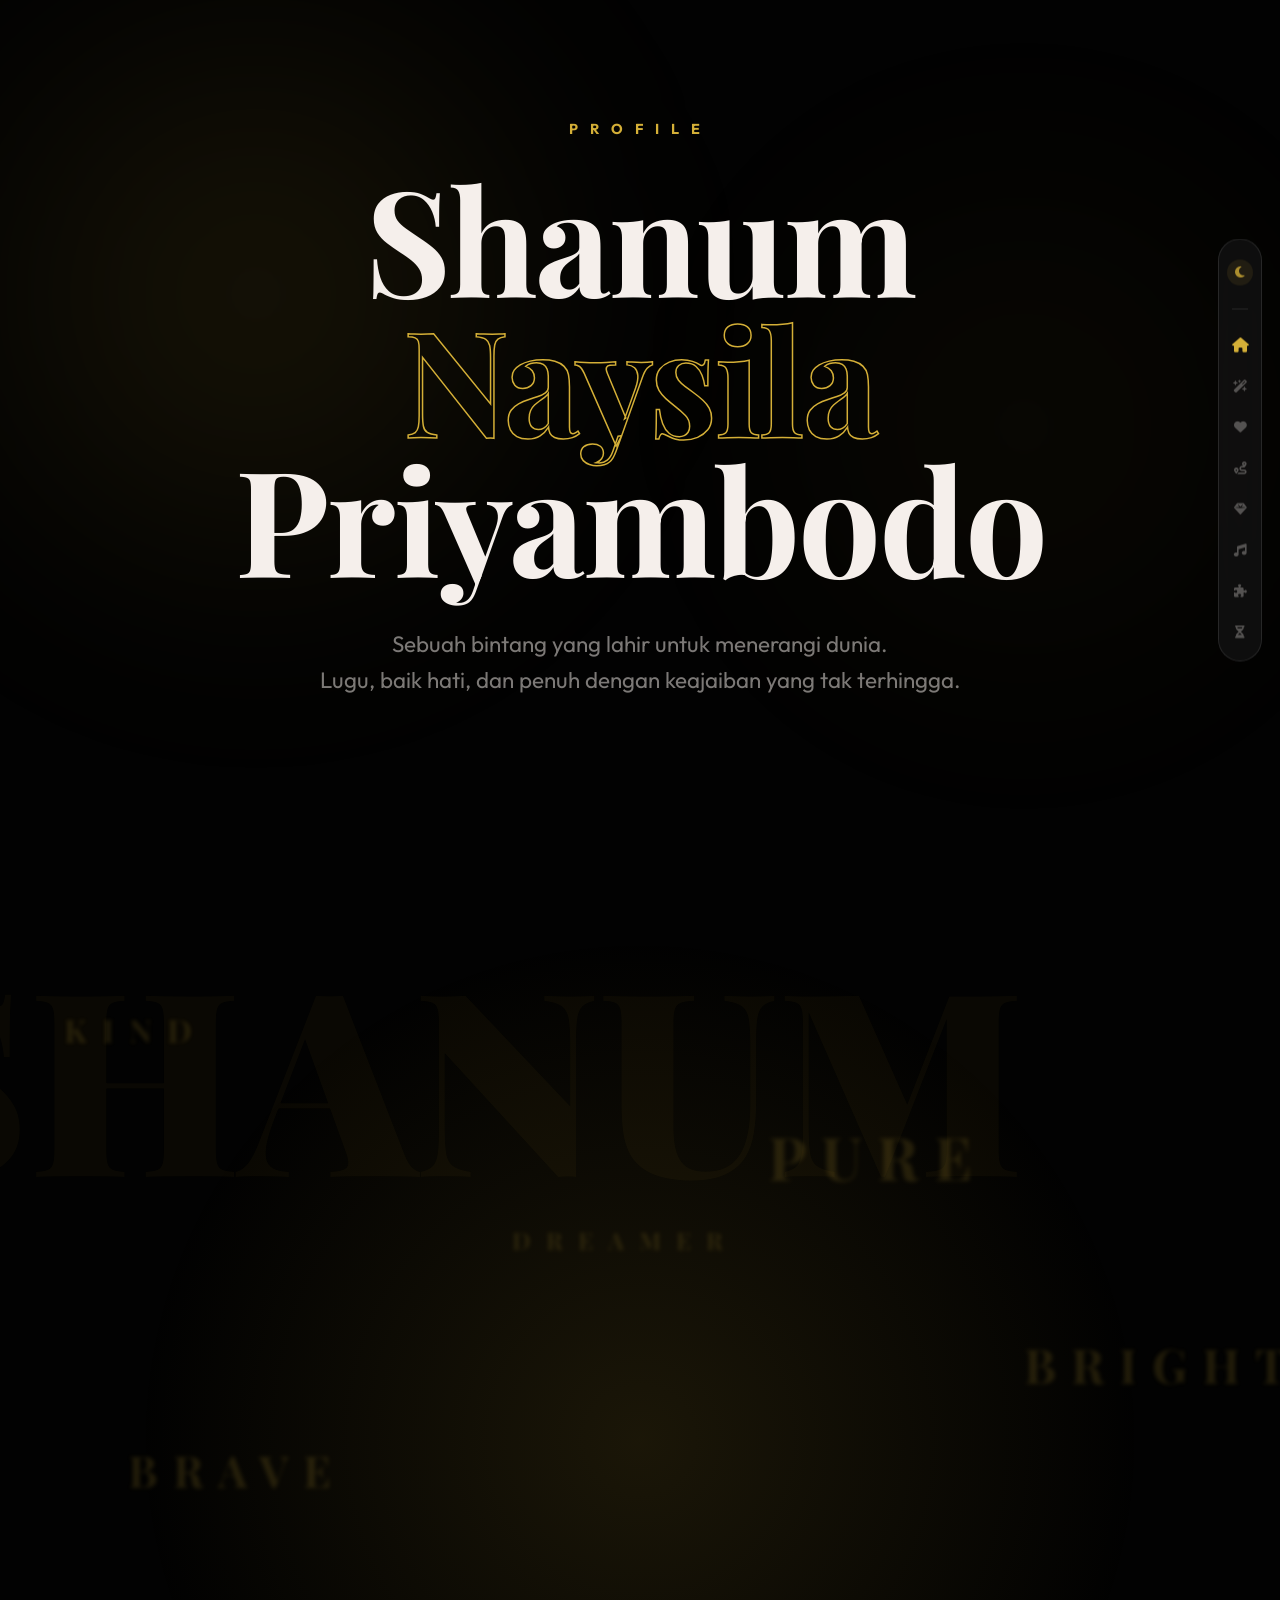
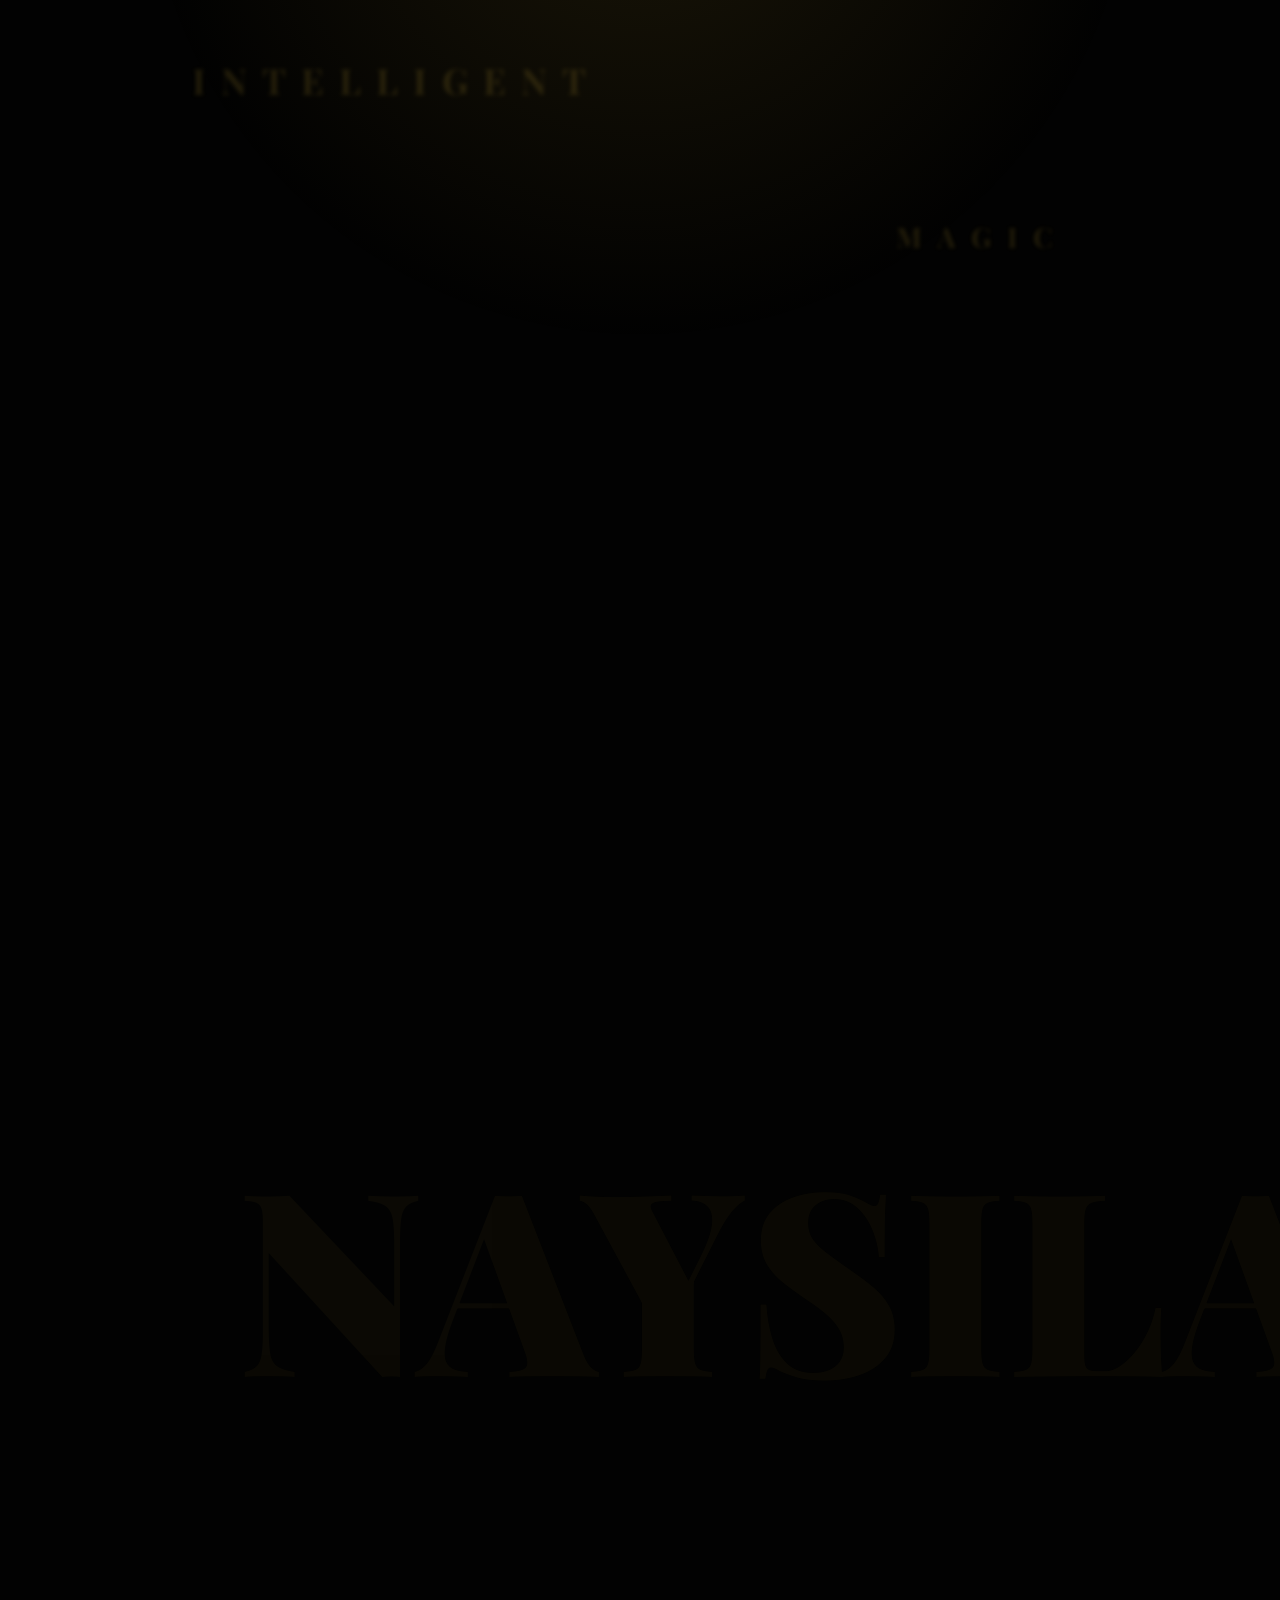
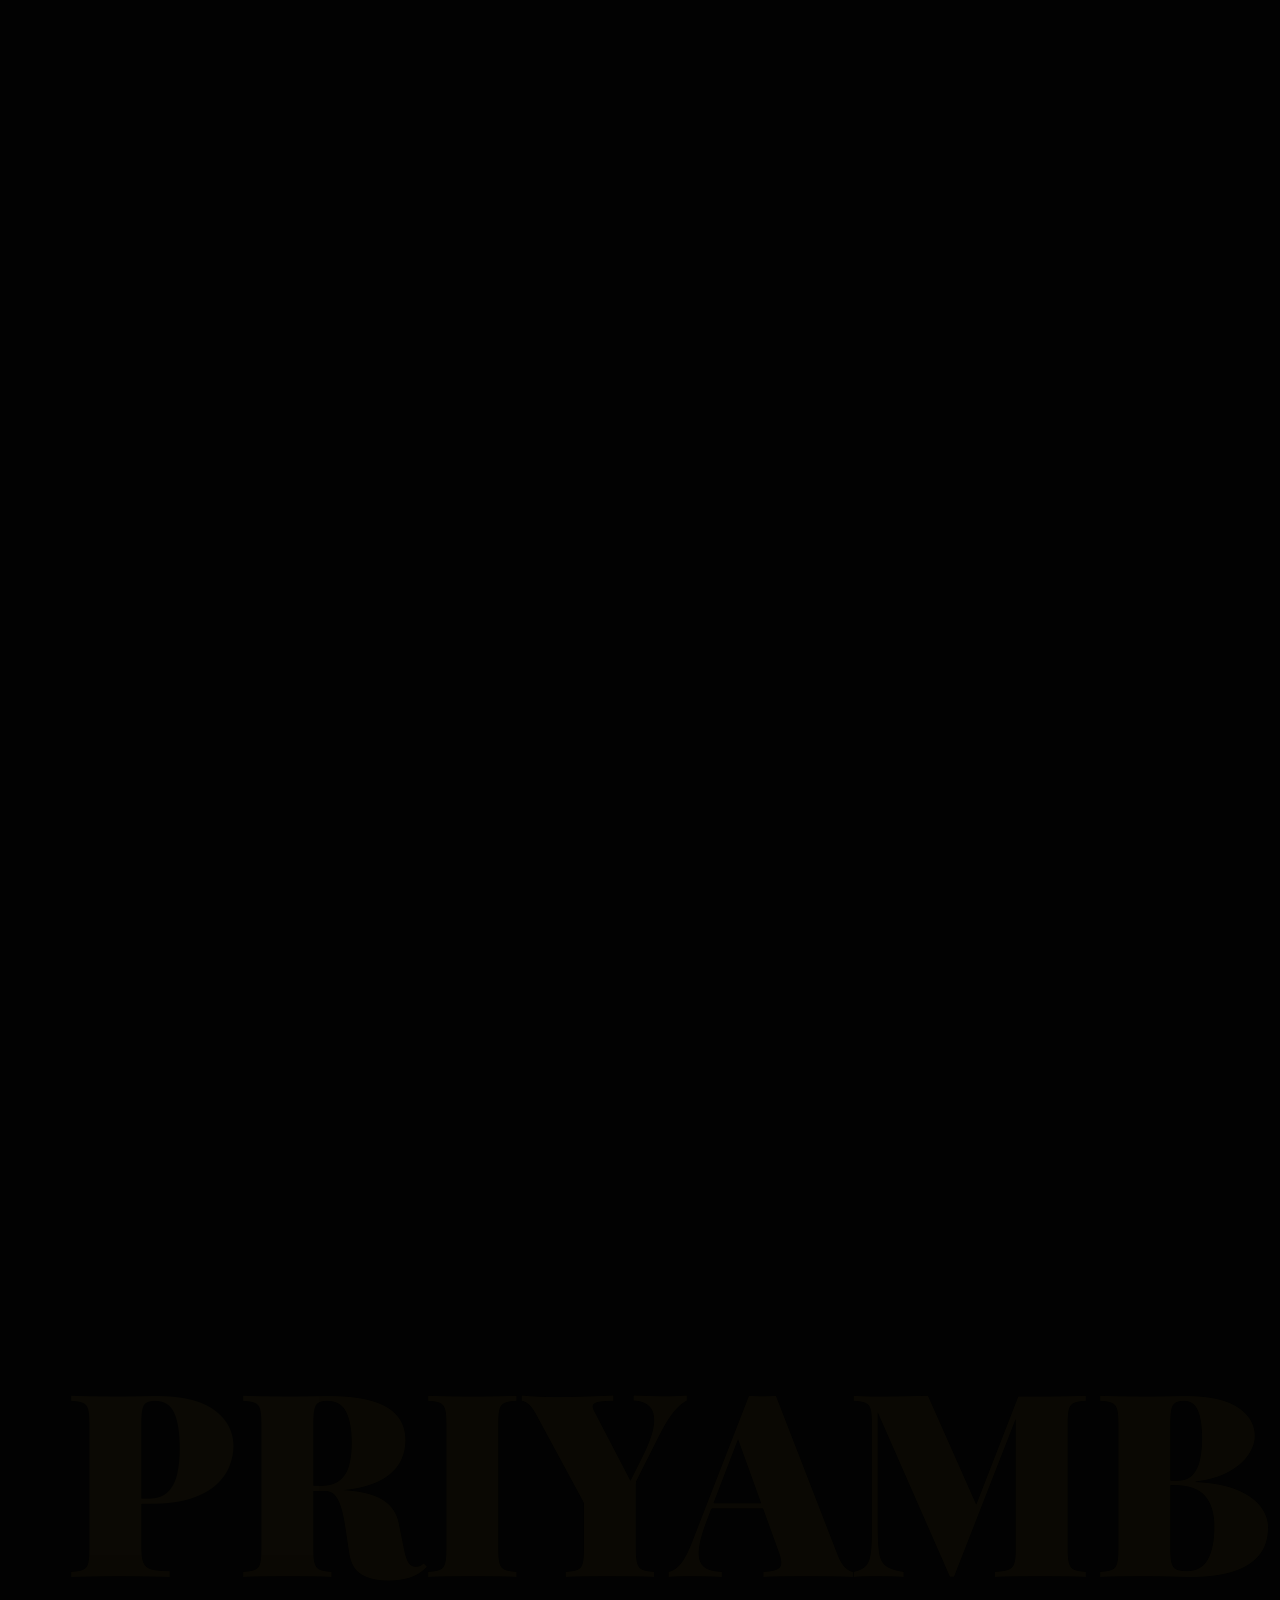
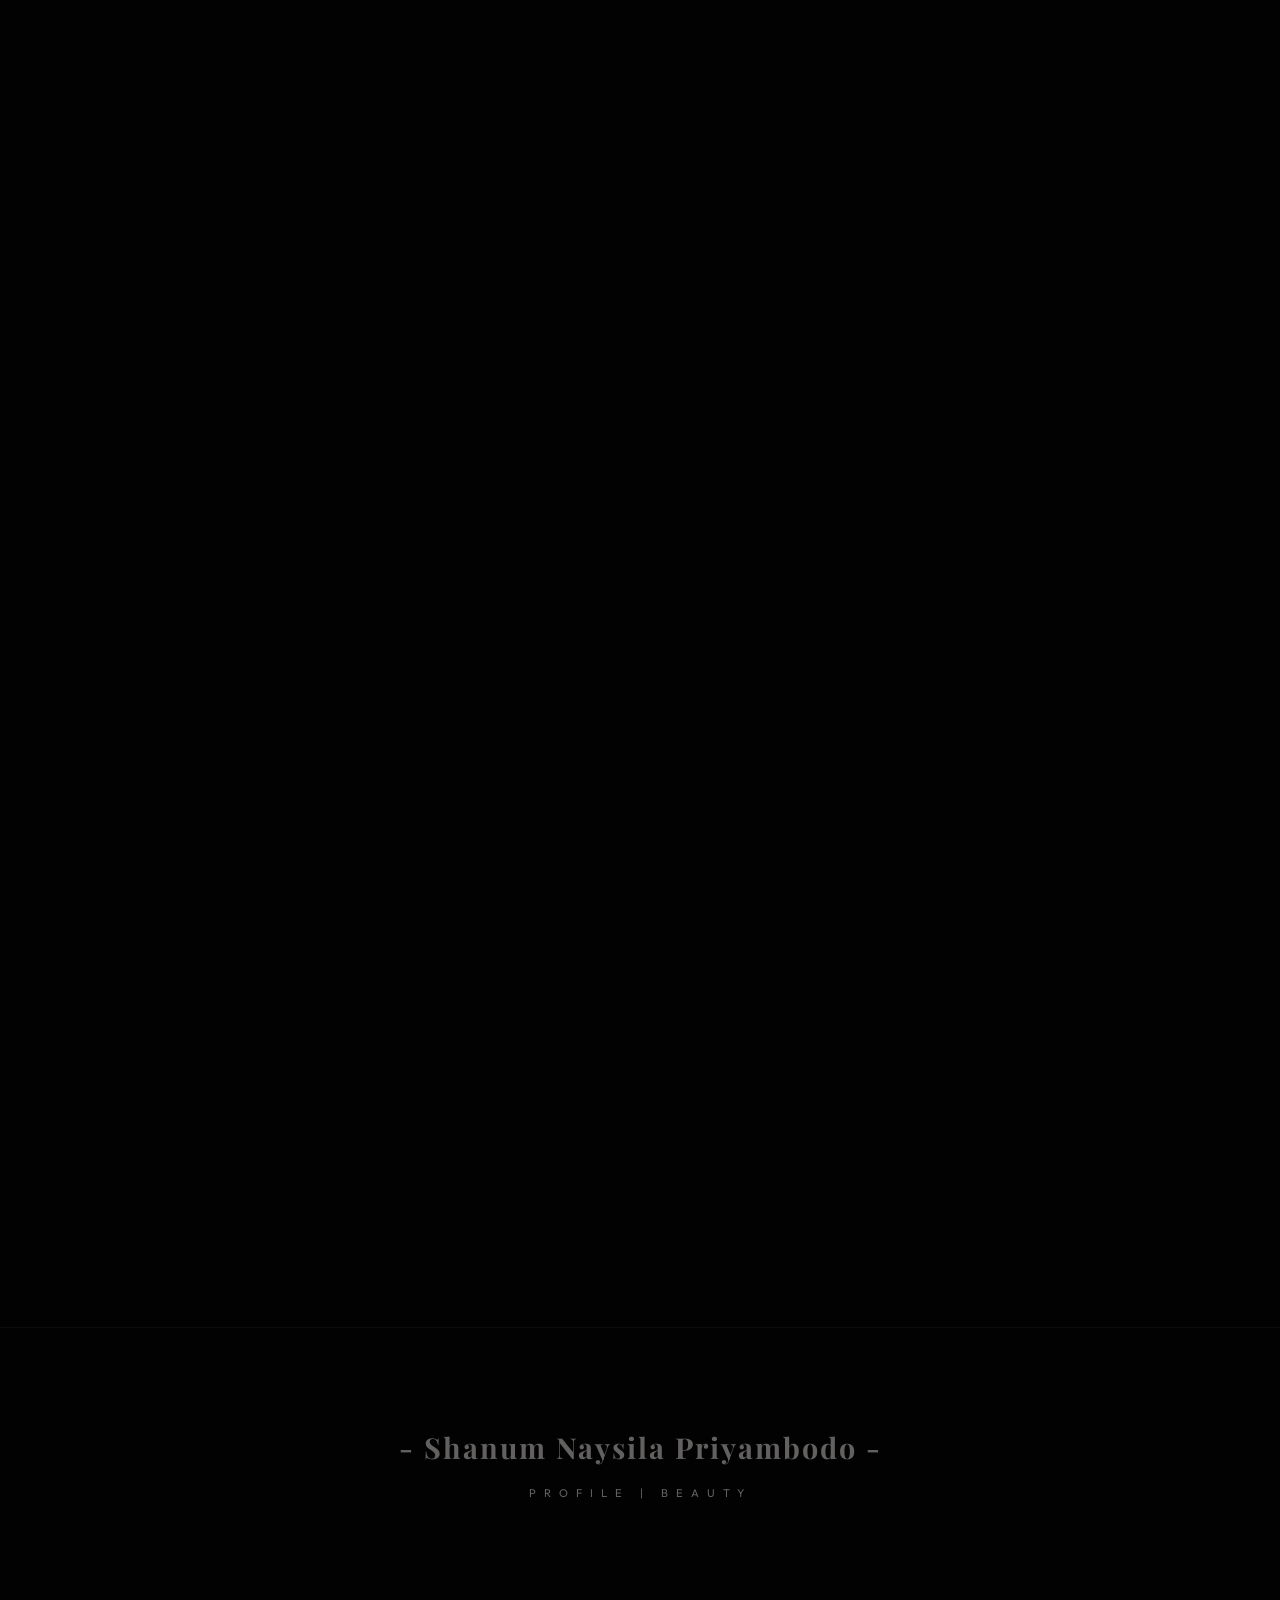
==== commit fa1173f5: "almost90 %" ====
--- a/index.html
+++ b/index.html
@@ -13,7 +13,7 @@
   <link rel="apple-touch-icon" sizes="180x180" href="favicon/apple-touch-icon.png">
   <link rel="manifest" href="manifest.json">
 
-  <link rel="stylesheet" href="shanum.css" />
+  <link rel="stylesheet" href="main.css" />
   <link rel="stylesheet" href="mobile.css" />
   <link rel="stylesheet" href="https://cdnjs.cloudflare.com/ajax/libs/font-awesome/6.4.0/css/all.min.css" />
 </head>
@@ -23,21 +23,32 @@
   <canvas id="cursor-canvas"
     style="position:fixed; top:0; left:0; width:100%; height:100%; pointer-events:none; z-index:1;"></canvas>
 
-  <!-- BIRTHDAY OVERLAY -->
-  <div id="bday-overlay"
-    style="position:fixed; top:0; left:0; width:100%; height:100%; z-index:99999; display:none; background:var(--color-bg); flex-direction:column; justify-content:center; align-items:center; text-align:center;">
-    <h1 style="font-family:'Playfair Display', serif; font-size:10vw; color:var(--color-accent); line-height:1.2;">
-      Shanum's Day</h1>
-    <p style="margin-top:20px; font-size:1.5rem; letter-spacing:10px; color:var(--color-accent);">12 APRIL</p>
-    <button onclick="document.getElementById('bday-overlay').style.display='none'"
-      style="margin-top:50px; background:none; border:2px solid var(--color-accent); color:var(--color-accent); padding:15px 40px; border-radius:100px; cursor:pointer; font-weight:700;">ENTER
-      HER WORLD</button>
+  <!-- BIRTHDAY OVERLAY (Persistent on April 12) -->
+  <div id="bday-overlay" class="bday-overlay-gate">
+    <div class="bday-gate-content">
+      <h1 class="bday-gate-title">It's Shanum's Day</h1>
+      <p class="bday-gate-date">12 APRIL</p>
+      <div class="bday-gate-hint">A world of magic awaits...</div>
+      <div class="bday-gate-actions">
+        <a href="birthday.html" class="bday-gate-btn">Enter Celebration</a>
+        <button onclick="document.getElementById('bday-overlay').style.display='none'" class="bday-gate-secondary">Close
+          Preview</button>
+      </div>
+    </div>
   </div>
 
 
 
+
+
+
+  <!-- HAMBURGER MENU (Mobile) -->
+  <div class="hamburger-menu" id="hamburger-btn">
+    <i class="fas fa-bars"></i>
+  </div>
+
   <!-- NAVIGATION SIDEBAR -->
-  <nav class="nav-side">
+  <nav class="nav-side" id="nav-side">
     <!-- Integrated Theme Toggle (Top) -->
     <div class="nav-btn theme-switch-btn" id="theme-toggle" title="Switch Theme">
       <i class="fas fa-moon"></i>
@@ -88,7 +99,6 @@
           <div style="display: flex; justify-content: center; margin-top: 60px;">
             <div class="hero-floating-badge split-text" style="position: static; transform: none;">
               <i class="fas fa-sparkles" style="color: var(--color-accent);"></i>
-              <span style="font-size: 0.9rem; letter-spacing: 3px;">EST. 2007</span>
             </div>
           </div>
         </div>
@@ -300,7 +310,8 @@
             Counting to her brilliance</h2>
           <p
             style="color:var(--color-accent); letter-spacing:8px; text-transform:uppercase; font-size:0.9rem; font-weight:600;">
-            12 April 2007</p>
+            <span id="countdown-age"></span>
+          </p>
           <div class="countdown-flex">
             <div>
               <div class="count-unit" id="d-val">00</div>
--- a/main.css
+++ b/main.css
@@ -0,0 +1,1062 @@
+/* 
+  SHANUM PROFILE - THEME 16.2 (NEEDLE & FULL NAME)
+  Adding vinyl tonearm (needle) and polishing hero text layout.
+*/
+
+@import url('https://fonts.googleapis.com/css2?family=Outfit:wght@300;400;600;700&family=Playfair+Display:ital,wght@0,700;1,400&family=Caveat:wght@400;700&display=swap');
+
+:root {
+  --color-bg: #020202;
+  --color-surface: rgba(20, 20, 20, 0.7);
+  --color-accent: #D4AF37;
+  --color-accent-dim: rgba(212, 175, 55, 0.12);
+  --color-text: #F5EFEB;
+  --color-text-dim: rgba(245, 239, 235, 0.5);
+  --color-glass-border: rgba(255, 255, 255, 0.1);
+  --sidebar-width: 55px;
+}
+
+[data-theme="light"] {
+  --color-bg: #F8F4F1;
+  --color-surface: rgba(255, 255, 255, 0.8);
+  --color-accent: #A67C00;
+  --color-accent-dim: rgba(166, 124, 0, 0.1);
+  --color-text: #1C1C1C;
+  --color-text-dim: rgba(28, 28, 28, 0.6);
+  --color-glass-border: rgba(0, 0, 0, 0.1);
+}
+
+/* PERFORMANCE OPTIMIZATIONS */
+section,
+.content-box,
+.ring-view-container,
+.studio-box {
+  content-visibility: auto;
+  contain-intrinsic-size: 100vh;
+}
+
+img,
+.parallax-giant-text,
+.decor-blob,
+section {
+  will-change: transform, opacity;
+  backface-visibility: hidden;
+  -webkit-backface-visibility: hidden;
+}
+
+/* MUSIC PLAYER */
+.music-control {
+  position: fixed;
+  bottom: 30px;
+  right: 30px;
+  z-index: 5000;
+  width: 50px;
+  height: 50px;
+  border-radius: 50%;
+  background: var(--color-surface);
+  backdrop-filter: blur(10px);
+  -webkit-backdrop-filter: blur(10px);
+  border: 1px solid var(--color-glass-border);
+  display: flex;
+  align-items: center;
+  justify-content: center;
+  cursor: pointer;
+  transition: all 0.4s cubic-bezier(0.175, 0.885, 0.32, 1.275);
+  color: var(--color-accent);
+  box-shadow: 0 5px 15px rgba(0, 0, 0, 0.3);
+}
+
+.music-control:hover {
+  transform: scale(1.1);
+  background: var(--color-accent);
+  color: #000;
+}
+
+.music-control.playing i::before {
+  content: "\f04c";
+  /* pause */
+}
+
+.music-control.paused i::before {
+  content: "\f04b";
+  /* play */
+  margin-left: 3px;
+}
+
+* {
+  margin: 0;
+  padding: 0;
+  box-sizing: border-box;
+}
+
+body {
+  font-family: 'Outfit', sans-serif;
+  background-color: var(--color-bg);
+  color: var(--color-text);
+  overflow-x: hidden;
+}
+
+/* --- Parallax Fillers --- */
+.decor-blob {
+  position: fixed;
+  width: 60vw;
+  height: 60vw;
+  background: radial-gradient(circle, var(--color-accent-dim) 0%, transparent 70%);
+  filter: blur(100px);
+  z-index: -5;
+  pointer-events: none;
+}
+
+.parallax-giant-text {
+  position: absolute;
+  font-family: 'Playfair Display', serif;
+  font-weight: 900;
+  font-size: 20vw;
+  color: var(--color-accent);
+  opacity: 0.04;
+  white-space: nowrap;
+  pointer-events: none;
+  z-index: -1;
+}
+
+/* --- Layout Architecture --- */
+section {
+  position: relative;
+  width: 100%;
+  min-height: 100vh;
+  display: flex;
+  align-items: center;
+  justify-content: center;
+  padding: 10vh 5vw;
+  padding-left: 5vw;
+  padding-right: calc(5vw + var(--sidebar-width));
+  overflow: hidden;
+  box-sizing: border-box;
+}
+
+.content-box {
+  width: 100%;
+  max-width: 1400px;
+  position: relative;
+  z-index: 10;
+  margin: 0 auto;
+}
+
+#music-sec .content-box {
+  max-width: 1100px;
+}
+
+/* --- HERO REPAIR --- */
+.hero-title-giant {
+  font-family: 'Playfair Display', serif;
+  font-size: clamp(3rem, 11.5vw, 10rem);
+  font-weight: 700;
+  line-height: 0.95;
+  margin-bottom: 5vh;
+  letter-spacing: -2px;
+  width: 100%;
+  text-align: center;
+  color: var(--color-text);
+}
+
+.hero-sub-text {
+  font-size: 1.4rem;
+  color: var(--color-text-dim);
+  line-height: 1.6;
+  max-width: 800px;
+  margin: 0 auto;
+  text-align: center;
+}
+
+.hero-visual-wrap {
+  width: 100%;
+  height: 80vh;
+  border-radius: 40px;
+  overflow: hidden;
+  mask-image: radial-gradient(circle at center, black 80%, transparent 100%);
+  -webkit-mask-image: radial-gradient(circle at center, black 80%, transparent 100%);
+}
+
+.hero-visual-wrap img {
+  width: 100%;
+  height: 100%;
+  object-fit: cover;
+}
+
+/* --- THEME TOGGLE (Integrated) --- */
+/* --- TEXT ANIMATIONS (Blur & Pressure) --- */
+.blur-line span {
+  display: inline-block;
+  filter: blur(12px);
+  opacity: 0;
+  transform: translateY(20px) scale(0.9);
+  transition: none;
+  /* Controlled by GSAP */
+}
+
+.split-text-wrap {
+  overflow: hidden;
+  display: inline-block;
+  vertical-align: bottom;
+}
+
+.split-text span {
+  display: inline-block;
+  transform: translateY(100%);
+  opacity: 0;
+  will-change: transform, opacity;
+}
+
+.theme-switch-btn {
+  opacity: 0.8 !important;
+  /* Slightly more visible than other icons */
+  margin-top: 5px;
+  background: var(--color-accent-dim);
+  border-radius: 50%;
+  color: var(--color-accent) !important;
+}
+
+.theme-switch-btn:hover {
+  background: var(--color-accent);
+  color: #000 !important;
+  transform: scale(1.1);
+}
+
+/* --- NAVIGATION SIDE --- */
+.nav-side {
+  position: fixed;
+  right: 18px;
+  top: 50%;
+  transform: translateY(-50%);
+  display: flex;
+  flex-direction: column;
+  gap: 15px;
+  z-index: 2000;
+  padding: 15px 8px;
+  background: var(--color-surface);
+  backdrop-filter: blur(15px);
+  border-radius: 40px;
+  border: 1px solid var(--color-glass-border);
+}
+
+.nav-btn {
+  width: 26px;
+  height: 26px;
+  display: flex;
+  align-items: center;
+  justify-content: center;
+  color: var(--color-text);
+  opacity: 0.3;
+  transition: 0.4s;
+  cursor: pointer;
+  font-size: 0.8rem;
+}
+
+.nav-btn.active {
+  opacity: 1;
+  color: var(--color-accent);
+  transform: scale(1.15);
+}
+
+/* --- GRID SYSTEM --- */
+.asym-grid {
+  display: grid;
+  grid-template-columns: 1.2fr 0.8fr;
+  gap: 60px;
+  align-items: center;
+}
+
+.reverse-grid {
+  grid-template-columns: 0.8fr 1.2fr;
+}
+
+/* --- 3D RING (Concave Parallax) --- */
+#orbit-sec {
+  padding-left: 0;
+  padding-right: 0;
+  overflow: visible;
+}
+
+.ring-view-container {
+  width: 100%;
+  height: 100vh;
+  display: flex;
+  align-items: center;
+  justify-content: center;
+  perspective: 2000px;
+  overflow: hidden;
+  background: radial-gradient(circle at center, #0a0a0a 0%, #000 100%);
+  mask-image: linear-gradient(to bottom, transparent 0%, black 30%, black 70%, transparent 100%);
+  -webkit-mask-image: linear-gradient(to bottom, transparent 0%, black 30%, black 70%, transparent 100%);
+}
+
+.ring-engine-wrap {
+  width: 450px;
+  /* Larger cards for impact */
+  height: 450px;
+  position: relative;
+  transform-style: preserve-3d;
+  will-change: transform;
+}
+
+.ring-card-item {
+  position: absolute;
+  top: 0;
+  left: 0;
+  width: 100%;
+  height: 100%;
+  border-radius: 10px;
+  /* Sharper edges for premium look */
+  overflow: hidden;
+  background: #000;
+  border: 1px solid rgba(255, 255, 255, 0.05);
+  /* Very subtle border */
+  box-shadow: 0 0 50px rgba(0, 0, 0, 0.9);
+  backface-visibility: hidden;
+  pointer-events: auto;
+  user-select: none;
+  filter: brightness(0.4);
+  /* Darker default state for depth */
+  transition: filter 0.6s cubic-bezier(0.2, 1, 0.3, 1);
+}
+
+.ring-card-item.active-view {
+  filter: brightness(1);
+  /* Brighten centered card if needed via JS */
+}
+
+.ring-card-item img {
+  width: 130%;
+  /* More overflow for stronger parallax */
+  height: 100%;
+  object-fit: cover;
+  position: absolute;
+  left: -15%;
+  top: 0;
+  will-change: transform;
+}
+
+.ring-card-item:hover {
+  filter: brightness(1) !important;
+}
+
+/* --- MUSIC STUDIO (With Needle) --- */
+.studio-box {
+  position: relative;
+  display: flex;
+  gap: 60px;
+  align-items: center;
+}
+
+.vinyl-core {
+  width: 350px;
+  height: 350px;
+  background: radial-gradient(circle, #333 0%, #000 80%);
+  border-radius: 50%;
+  position: relative;
+  flex-shrink: 0;
+  box-shadow: 0 0 80px rgba(0, 0, 0, 0.8);
+  border: 10px solid #111;
+}
+
+.vinyl-needle {
+  position: absolute;
+  top: 20px;
+  left: 240px;
+  width: 10px;
+  height: 160px;
+  background: linear-gradient(to bottom, #888 0%, #555 50%, #333 100%);
+  border-radius: 5px;
+  transform-origin: 5px 5px;
+  transform: rotate(35deg);
+  transition: transform 0.8s cubic-bezier(0.175, 0.885, 0.32, 1.275);
+  z-index: 10;
+  box-shadow: 2px 2px 10px rgba(0, 0, 0, 0.6);
+}
+
+.vinyl-needle::before {
+  content: '';
+  position: absolute;
+  top: -8px;
+  left: -8px;
+  width: 26px;
+  height: 26px;
+  background: radial-gradient(circle, #444 0%, #222 100%);
+  border: 2px solid var(--color-accent);
+  border-radius: 50%;
+  box-shadow: 0 2px 8px rgba(212, 175, 55, 0.4);
+}
+
+.vinyl-needle::after {
+  content: '';
+  position: absolute;
+  bottom: -2px;
+  left: 50%;
+  transform: translateX(-50%);
+  width: 0;
+  height: 0;
+  border-left: 6px solid transparent;
+  border-right: 6px solid transparent;
+  border-top: 10px solid #d4af37;
+  filter: drop-shadow(0 2px 4px rgba(212, 175, 55, 0.6));
+}
+
+.vinyl-needle.active {
+  transform: rotate(25deg);
+}
+
+.vinyl-core.is-playing {
+  animation: spin 20s linear infinite;
+}
+
+@keyframes spin {
+  from {
+    transform: rotate(0deg);
+  }
+
+  to {
+    transform: rotate(360deg);
+  }
+}
+
+.playlist-lux {
+  list-style: none;
+  flex: 1;
+  max-height: 400px;
+  overflow-y: auto;
+  overflow-x: hidden;
+  cursor: grab;
+  user-select: none;
+  /* Hide scrollbar */
+  scrollbar-width: none;
+  /* Firefox */
+  -ms-overflow-style: none;
+  /* IE and Edge */
+}
+
+.playlist-lux::-webkit-scrollbar {
+  display: none;
+  /* Chrome, Safari, Opera */
+}
+
+.playlist-lux:active {
+  cursor: grabbing;
+}
+
+.playlist-row {
+  padding: 20px 0;
+  border-bottom: 1px solid var(--color-glass-border);
+  cursor: pointer;
+  opacity: 0.4;
+  transition: 0.4s;
+}
+
+.playlist-row.active {
+  opacity: 1;
+  color: var(--color-accent);
+  font-weight: 700;
+  padding-left: 15px;
+}
+
+/* --- VERTICAL VOLUME BAR --- */
+.volume-vertical-wrap {
+  display: flex;
+  flex-direction: column;
+  align-items: center;
+  padding: 20px 0;
+  background: var(--color-surface);
+  border: 1px solid var(--color-glass-border);
+  border-radius: 50px;
+  width: 50px;
+  height: 350px;
+  /* Matches reduced vinyl height */
+}
+
+.volume-slider-box {
+  flex: 1;
+  width: 10px;
+  display: flex;
+  justify-content: center;
+  align-items: center;
+  padding: 10px 0;
+}
+
+.v-slider-vertical {
+  -webkit-appearance: slider-vertical;
+  appearance: slider-vertical;
+  width: 6px;
+  height: 100%;
+  background: var(--color-glass-border);
+  border-radius: 10px;
+  outline: none;
+  cursor: pointer;
+}
+
+.v-slider-vertical::-webkit-slider-thumb {
+  width: 16px;
+  height: 16px;
+  border-radius: 50%;
+  background: var(--color-accent);
+  cursor: pointer;
+  box-shadow: 0 0 10px rgba(212, 175, 55, 0.6);
+}
+
+.v-slider-vertical::-moz-range-thumb {
+  width: 16px;
+  height: 16px;
+  border-radius: 50%;
+  background: var(--color-accent);
+  cursor: pointer;
+  border: none;
+  box-shadow: 0 0 10px rgba(212, 175, 55, 0.6);
+}
+
+/* Navigation Button Hover Effects */
+#v-prev:hover,
+#v-next:hover {
+  background: var(--color-accent-dim);
+  transform: scale(1.05);
+}
+
+/* --- FLOATING TRAITS --- */
+.traits-container {
+  position: relative;
+  min-height: 120vh;
+  display: flex;
+  align-items: center;
+  justify-content: center;
+  background: radial-gradient(circle at center, var(--color-accent-dim) 0%, transparent 60%);
+}
+
+.floating-words-wrap {
+  position: absolute;
+  top: 0;
+  left: 0;
+  width: 100%;
+  height: 100%;
+  pointer-events: none;
+}
+
+.f-word {
+  position: absolute;
+  font-family: 'Playfair Display', serif;
+  font-size: calc(2.5rem * var(--s));
+  font-weight: 700;
+  color: var(--color-accent);
+  opacity: 0.15;
+  letter-spacing: 15px;
+  filter: blur(2px);
+  white-space: nowrap;
+}
+
+.section-title-lux {
+  font-family: 'Playfair Display', serif;
+  font-size: 5rem;
+  margin-bottom: 20px;
+}
+
+.section-desc-lux {
+  color: var(--color-accent);
+  letter-spacing: 5px;
+  text-transform: uppercase;
+  font-weight: 600;
+}
+
+/* --- STARDUST TIMELINE --- */
+.timeline-engine {
+  position: relative;
+  max-width: 1000px;
+  margin: 100px auto;
+  padding: 50px 0;
+}
+
+.timeline-line {
+  position: absolute;
+  left: 50%;
+  top: 0;
+  bottom: 0;
+  width: 2px;
+  background: linear-gradient(to bottom, transparent, var(--color-accent), transparent);
+  transform: translateX(-50%);
+}
+
+.timeline-item {
+  width: 45%;
+  margin-bottom: 150px;
+  position: relative;
+  opacity: 0;
+  filter: blur(10px);
+}
+
+.timeline-item.left {
+  align-self: flex-start;
+  margin-right: auto;
+}
+
+.timeline-item.right {
+  align-self: flex-end;
+  margin-left: auto;
+}
+
+.tl-content {
+  background: var(--color-surface);
+  backdrop-filter: blur(20px);
+  border: 1px solid var(--color-glass-border);
+  padding: 40px;
+  border-radius: 30px;
+  transition: 0.5s;
+}
+
+.tl-content:hover {
+  border-color: var(--color-accent);
+  transform: translateY(-10px);
+}
+
+.tl-img-wrap {
+  width: 100%;
+  height: 250px;
+  border-radius: 20px;
+  overflow: hidden;
+  margin-bottom: 25px;
+}
+
+.tl-img-wrap img {
+  width: 100%;
+  height: 100%;
+  object-fit: cover;
+}
+
+.tl-content h3 {
+  font-family: 'Playfair Display', serif;
+  font-size: 2rem;
+  color: var(--color-accent);
+  margin-bottom: 10px;
+}
+
+/* --- AURORA MUSE (Horizontal) --- */
+.horizontal-scroll-container {
+  padding: 0;
+  overflow: visible;
+}
+
+.h-scroll-wrapper {
+  display: flex;
+  width: 100vw;
+  height: 100vh;
+  will-change: transform;
+}
+
+.h-scroll-panel {
+  width: 100vw;
+  height: 100vh;
+  padding: 10vh 8vw;
+  display: flex;
+  align-items: center;
+  justify-content: center;
+  flex-shrink: 0;
+}
+
+.h-panel-inner {
+  position: relative;
+  width: 100%;
+  max-width: 1200px;
+  height: 70vh;
+  border-radius: 40px;
+  overflow: hidden;
+  display: flex;
+  align-items: flex-end;
+  padding: 60px;
+}
+
+.h-panel-inner img {
+  position: absolute;
+  top: 0;
+  left: 0;
+  width: 100%;
+  height: 100%;
+  object-fit: cover;
+  z-index: -1;
+  transition: 1s;
+}
+
+.h-scroll-panel:hover .h-panel-inner img {
+  transform: scale(1.05);
+}
+
+.h-panel-text {
+  background: rgba(0, 0, 0, 0.4);
+  backdrop-filter: blur(15px);
+  padding: 40px;
+  border-radius: 25px;
+  border-left: 5px solid var(--color-accent);
+  max-width: 500px;
+}
+
+.h-panel-text h3 {
+  font-family: 'Playfair Display', serif;
+  font-size: 3rem;
+  margin-bottom: 10px;
+}
+
+/* --- COUNTDOWN --- */
+.countdown-flex {
+  display: flex;
+  justify-content: center;
+  gap: 30px;
+  margin-top: 40px;
+}
+
+.count-unit {
+  font-family: 'Playfair Display', serif;
+  font-size: 4.5rem;
+  font-weight: 700;
+  color: var(--color-accent);
+  line-height: 1;
+}
+
+.unit-label {
+  font-size: 0.8rem;
+  color: var(--color-text-dim);
+  text-transform: uppercase;
+  letter-spacing: 3px;
+}
+
+/* --- FULL VIEW OVERLAY (Lightbox) --- */
+.full-view-overlay {
+  position: fixed;
+  top: 0;
+  left: 0;
+  width: 100%;
+  height: 100%;
+  background: rgba(0, 0, 0, 0.95);
+  backdrop-filter: blur(25px);
+  z-index: 9999;
+  display: none;
+  align-items: center;
+  justify-content: center;
+  opacity: 0;
+  pointer-events: none;
+  transition: opacity 0.5s cubic-bezier(0.2, 1, 0.3, 1);
+}
+
+.full-view-overlay.active {
+  display: flex;
+  opacity: 1;
+  pointer-events: auto;
+}
+
+.fv-close {
+  position: absolute;
+  top: 40px;
+  right: 40px;
+  width: 60px;
+  height: 60px;
+  background: var(--color-surface);
+  border: 1px solid var(--color-glass-border);
+  border-radius: 50%;
+  display: flex;
+  align-items: center;
+  justify-content: center;
+  color: var(--color-accent);
+  font-size: 1.5rem;
+  cursor: pointer;
+  z-index: 10;
+  transition: 0.4s;
+}
+
+.fv-close:hover {
+  background: var(--color-accent);
+  color: #000;
+  transform: rotate(90deg) scale(1.1);
+}
+
+.fv-content {
+  width: 90%;
+  height: 90%;
+  display: flex;
+  flex-direction: column;
+  align-items: center;
+  justify-content: center;
+  position: relative;
+}
+
+.fv-content img {
+  max-width: 100%;
+  max-height: 80vh;
+  object-fit: contain;
+  border-radius: 20px;
+  box-shadow: 0 50px 100px rgba(0, 0, 0, 0.8);
+  transform: scale(0.8);
+  transition: transform 0.6s cubic-bezier(0.175, 0.885, 0.32, 1.275);
+}
+
+.full-view-overlay.active .fv-content img {
+  transform: scale(1);
+}
+
+.fv-caption {
+  margin-top: 40px;
+  text-align: center;
+}
+
+.fv-caption h3 {
+  font-family: 'Playfair Display', serif;
+  font-size: 2.5rem;
+  color: var(--color-accent);
+  margin-bottom: 10px;
+}
+
+.fv-caption p {
+  font-size: 1rem;
+  color: var(--color-text-dim);
+  letter-spacing: 2px;
+  text-transform: uppercase;
+}
+
+/* --- PORTAL LOGO DESIGN 2.0 --- */
+.portal-magnetic-wrap {
+  display: inline-block;
+  margin: 30px auto;
+  position: relative;
+  transition: transform 0.3s ease-out;
+}
+
+.portal-logo {
+  position: relative;
+  display: flex;
+  align-items: center;
+  justify-content: center;
+  width: 170px;
+  height: 170px;
+  cursor: pointer;
+}
+
+.portal-aura {
+  position: absolute;
+  width: 140%;
+  height: 140%;
+  background: radial-gradient(circle, var(--color-accent-dim) 0%, transparent 70%);
+  border-radius: 50%;
+  opacity: 0.5;
+  filter: blur(20px);
+  z-index: 0;
+  transition: 0.6s cubic-bezier(0.23, 1, 0.32, 1);
+}
+
+.portal-logo:hover .portal-aura {
+  opacity: 0.8;
+  transform: scale(1.1);
+  background: radial-gradient(circle, rgba(212, 175, 55, 0.2) 0%, transparent 75%);
+}
+
+.portal-circle {
+  width: 85px;
+  height: 85px;
+  background: var(--color-accent);
+  border-radius: 50%;
+  display: flex;
+  align-items: center;
+  justify-content: center;
+  color: #000;
+  font-size: 1.4rem;
+  box-shadow: 0 10px 40px rgba(0, 0, 0, 0.5);
+  z-index: 2;
+  transition: 0.5s cubic-bezier(0.175, 0.885, 0.32, 1.275);
+}
+
+.portal-logo:hover .portal-circle {
+  transform: scale(1.15);
+  box-shadow: 0 0 50px var(--color-accent);
+}
+
+.portal-svg {
+  position: absolute;
+  width: 100%;
+  height: 100%;
+  z-index: 1;
+  animation: rotatePortalText 25s linear infinite;
+  pointer-events: none;
+}
+
+.portal-svg-text {
+  fill: var(--color-accent);
+  font-size: 7.5px;
+  font-weight: 700;
+  letter-spacing: 2px;
+  text-transform: uppercase;
+}
+
+@keyframes rotatePortalText {
+  from {
+    transform: rotate(0deg);
+  }
+
+  to {
+    transform: rotate(360deg);
+  }
+}
+
+.portal-logo:hover .portal-svg {
+  animation-duration: 10s;
+}
+
+@media (max-width: 1000px) {
+  .asym-grid {
+    grid-template-columns: 1fr;
+    gap: 40px;
+  }
+
+  .vinyl-core {
+    width: 280px;
+    height: 280px;
+    margin: 0 auto;
+  }
+
+  .vinyl-needle {
+    display: none;
+  }
+
+  /* Hide needle on mobile for layout safety */
+  .playlist-lux {
+    text-align: center;
+  }
+
+  .nav-side {
+    left: auto;
+    bottom: 15px;
+    right: 50%;
+    transform: translateX(50%);
+    flex-direction: row;
+    padding: 10px 15px;
+  }
+}
+
+/* --- BIRTHDAY MAGIC STYLES --- */
+.garden-container {
+  position: absolute;
+  bottom: 0;
+  left: 0;
+  width: 100%;
+  height: 100%;
+  pointer-events: none;
+  z-index: 1;
+  overflow: visible;
+}
+
+.flower-svg-wrapper {
+  position: absolute;
+  bottom: 0;
+  transform-origin: bottom center;
+  will-change: transform;
+}
+
+.flower-stem {
+  stroke-dasharray: 1000;
+  stroke-dashoffset: 1000;
+  filter: drop-shadow(0 0 5px rgba(45, 90, 39, 0.3));
+}
+
+.flower-petal {
+  transform: scale(0);
+  transform-origin: center;
+  filter: drop-shadow(0 0 8px var(--petal-color));
+}
+
+.flower-leaf {
+  transform: scale(0);
+  transform-origin: center;
+}
+
+
+.flower-particle {
+  position: fixed;
+  top: -50px;
+  pointer-events: none;
+  z-index: 10000;
+  will-change: transform;
+}
+
+/* --- BIRTHDAY OVERLAY GATEWAY --- */
+.bday-overlay-gate {
+  position: fixed;
+  top: 0;
+  left: 0;
+  width: 100%;
+  height: 100%;
+  z-index: 100000;
+  display: none;
+  background: radial-gradient(circle at center, rgba(0, 0, 0, 0.95) 0%, #000 100%);
+  flex-direction: column;
+  justify-content: center;
+  align-items: center;
+  text-align: center;
+}
+
+.bday-gate-content {
+  max-width: 500px;
+  padding: 40px;
+  background: rgba(255, 255, 255, 0.02);
+  backdrop-filter: blur(30px);
+  border: 1px solid rgba(212, 175, 55, 0.2);
+  border-radius: 40px;
+  box-shadow: 0 40px 100px rgba(0, 0, 0, 0.8);
+}
+
+.bday-gate-title {
+  font-family: 'Playfair Display', serif;
+  font-size: 3.5rem;
+  color: var(--color-accent);
+  margin-bottom: 0px;
+}
+
+.bday-gate-date {
+  font-size: 1.2rem;
+  letter-spacing: 12px;
+  color: var(--color-accent);
+  margin-bottom: 30px;
+  font-weight: 300;
+}
+
+.bday-gate-hint {
+  color: var(--color-text-dim);
+  margin-bottom: 40px;
+  font-style: italic;
+}
+
+.bday-gate-actions {
+  display: flex;
+  flex-direction: column;
+  gap: 15px;
+}
+
+.bday-gate-btn {
+  background: var(--color-accent);
+  color: #000;
+  padding: 15px 40px;
+  border-radius: 100px;
+  text-decoration: none;
+  font-weight: 700;
+  letter-spacing: 2px;
+  text-transform: uppercase;
+  transition: 0.4s;
+}
+
+.bday-gate-btn:hover {
+  transform: translateY(-5px);
+  box-shadow: 0 10px 30px var(--color-accent-dim);
+}
+
+.bday-gate-secondary {
+  background: transparent;
+  border: 1px solid rgba(255, 255, 255, 0.2);
+  color: var(--color-text-dim);
+  padding: 12px;
+  border-radius: 100px;
+  cursor: pointer;
+  transition: 0.3s;
+}
+
+.bday-gate-secondary:hover {
+  border-color: var(--color-text);
+  color: var(--color-text);
+}
--- a/mobile.css
+++ b/mobile.css
@@ -5,7 +5,6 @@
 
 @media (max-width: 900px) {
 
-    /* STACK THE GRID EARLIER FOR TABLETS */
     .asym-grid,
     .reverse-grid {
         grid-template-columns: 1fr !important;
@@ -18,19 +17,15 @@
         margin-bottom: 20px;
     }
 
-    /* Adjust padding for sections */
     section {
         padding: 8vh 5vw;
         padding-right: 5vw;
-        /* Reset sidebar padding */
     }
 
     .nav-side {
         display: none;
-        /* Hide side nav on mobile/tablet */
-    }
-
-    /* VINYL SECTION STACK */
+    }
+
     .studio-box {
         flex-direction: column;
         gap: 40px;
@@ -43,11 +38,9 @@
 
     .vinyl-needle {
         left: 200px;
-        /* Adjust needle pos for smaller vinyl */
         height: 140px;
     }
 
-    /* TIMELINE */
     .timeline-line {
         left: 20px;
         transform: none;
@@ -55,195 +48,249 @@
 
     .timeline-item {
         width: 100%;
-        margin-left: 40px !important;
-        /* Force all to right of line */
+        margin-left: 0 !important;
         margin-right: 0;
         margin-bottom: 60px;
-    }
-
-    .timeline-item.left {
-        align-self: flex-start;
+        max-width: 100%;
     }
 
     .timeline-item::before {
-        /* Dot on the timeline */
-        content: '';
-        position: absolute;
-        left: -46px;
-        /* Align with line */
-        top: 20px;
-        width: 10px;
-        height: 10px;
-        background: var(--color-accent);
-        border-radius: 50%;
-        box-shadow: 0 0 10px var(--color-accent);
+        display: none;
+        /* Hide dots to save space on mobile */
     }
 }
 
 @media (max-width: 600px) {
-
-    /* HERO TITLE SCALING */
     .hero-title-giant {
-        font-size: 15vw;
-        /* Make it responsive to width */
+        font-size: clamp(1.5rem, 12vw, 4rem);
         line-height: 1.1;
         margin-bottom: 20px;
+        word-wrap: break-word;
+        overflow-wrap: break-word;
     }
 
     .hero-sub-text {
-        font-size: 1rem;
-        padding: 0 10px;
-        line-height: 1.5;
-    }
-
-    /* HIDE/ADJUST FLOATING TRAITS */
+        font-size: 0.95rem;
+        padding: 0 15px;
+        line-height: 1.6;
+    }
+
     .f-word {
-        font-size: calc(1.5rem * var(--s));
-        /* Scale down trait words */
-        opacity: 0.1;
-        /* Fade them more so they don't distract */
-    }
-
-    /* PORTAL LOGO on Mobile */
+        font-size: calc(1rem * var(--s));
+        opacity: 0.08;
+    }
+
     .portal-logo {
-        width: 130px;
-        height: 130px;
+        width: 120px;
+        height: 120px;
     }
 
     .portal-circle {
-        width: 60px;
-        height: 60px;
-        font-size: 1rem;
+        width: 55px;
+        height: 55px;
+        font-size: 0.9rem;
     }
 
     .portal-svg-text {
-        font-size: 8.5px;
-        /* Slightly larger relative text for readability */
-    }
-
-    /* GALLERY ORBIT PREVIEW MOBILE */
+        font-size: 8px;
+    }
+
     .ring-engine-wrap {
-        width: 300px;
-        height: 300px;
-    }
-
-    .ring-card-item {
-        border-radius: 8px;
-    }
-
-    /* LIGHTBOX MOBILE */
+        width: 260px;
+        height: 260px;
+    }
+
     .lb-content {
         max-width: 95vw;
-        max-height: 70vh;
+        max-height: 60vh;
     }
 
     .lb-caption-box h3 {
-        font-size: 1.8rem;
-    }
-
-    .lb-caption-box p {
-        font-size: 0.7rem;
+        font-size: 1.5rem;
     }
 
     .lb-close {
-        top: -60px;
-        right: calc(50% - 25px);
-        /* Center close button on top */
-        width: 50px;
-        height: 50px;
-    }
-
-    /* COUNTDOWN */
+        top: -55px;
+        right: calc(50% - 22px);
+        width: 45px;
+        height: 45px;
+    }
+
     .countdown-flex {
-        gap: 15px;
+        gap: 8px;
+        flex-wrap: wrap;
+        justify-content: center;
     }
 
     .count-unit {
-        font-size: 2.5rem;
+        font-size: 2rem;
     }
 
     .unit-label {
-        font-size: 0.6rem;
-    }
-
-    /* HORIZONTAL SCROLL SECTION FORCE VERTICAL ON MOBILE */
-    .horizontal-scroll-container,
-    .h-scroll-wrapper,
-    .h-scroll-panel {
-        display: block !important;
-        width: 100% !important;
-        height: auto !important;
-        overflow: visible !important;
-    }
-
-    .h-scroll-panel {
-        padding: 60px 20px;
-    }
-
-    .h-panel-inner {
-        height: 50vh;
-    }
-
-    .back-btn {
-        top: 20px;
-        left: 20px;
-        padding: 8px 18px;
-        font-size: 0.8rem;
-    }
-}
-
-@media (max-width: 380px) {
-
-    /* SMALLER PHONES (iPhone SE, Mini) */
+        font-size: 0.5rem;
+    }
+
+    #p-grid {
+        width: 280px !important;
+        height: 280px !important;
+        padding: 10px !important;
+    }
+}
+
+@media (max-width: 400px) {
     .hero-title-giant {
-        font-size: 14vw;
+        font-size: 11vw;
     }
 
     .vinyl-core {
-        width: 250px;
-        height: 250px;
+        width: 220px;
+        height: 220px;
     }
 
     .vinyl-needle {
-        left: 170px;
-        height: 120px;
-    }
-
-    section {
-        padding: 10vh 20px;
-    }
-}
-
-/* --- GALLERY DOME MOBILE (gallery.html) --- */
+        left: 140px;
+        height: 100px;
+    }
+
+    .section-title-lux {
+        font-size: 2.2rem !important;
+    }
+
+    .tl-content {
+        padding: 15px !important;
+    }
+
+    .tl-img-wrap {
+        height: 140px !important;
+    }
+}
+
+/* --- GALLERY DOME MOBILE --- */
 @media (max-width: 768px) {
     .dome-card {
-        width: 220px !important;
-        height: 300px !important;
+        width: clamp(145px, 44vw, 230px) !important;
+        height: clamp(210px, 60vw, 320px) !important;
     }
 
     .back-nav {
         top: 15px;
         left: 15px;
         padding: 8px 16px;
-        font-size: 0.75rem;
+        font-size: 0.7rem;
     }
 
     .hint {
-        bottom: 80px;
-        /* Move up to avoid bottom bars */
+        bottom: 20px;
         width: 90%;
         text-align: center;
-        opacity: 0.8;
-        /* More visible on small screens */
-    }
-
-    /* Lightbox on Gallery Mobile */
-    .lb-content {
-        max-width: 95vw;
-    }
-
-    .lb-close {
-        top: -50px;
-        right: 0;
-    }
+        font-size: 10px !important;
+        letter-spacing: 2px !important;
+    }
+}
+
+/* --- HAMBURGER & MOBILE NAV --- */
+.hamburger-menu {
+    display: none;
+    position: fixed;
+    top: 20px;
+    left: 20px;
+    width: 45px;
+    height: 45px;
+    background: var(--color-surface);
+    backdrop-filter: blur(10px);
+    border: 1px solid var(--color-glass-border);
+    border-radius: 50%;
+    color: var(--color-accent);
+    font-size: 1.2rem;
+    z-index: 5001;
+    /* Above music btn */
+    align-items: center;
+    justify-content: center;
+    cursor: pointer;
+}
+
+@media (max-width: 768px) {
+    .hamburger-menu {
+        display: flex;
+    }
+
+    .nav-side {
+        display: flex !important;
+        position: fixed;
+        top: 0;
+        left: 0;
+        bottom: 0;
+        width: 70px;
+        transform: translateX(-100%);
+        flex-direction: column;
+        justify-content: center;
+        background: rgba(10, 10, 10, 0.98);
+        border-right: 1px solid var(--color-glass-border);
+        transition: transform 0.4s cubic-bezier(0.77, 0, 0.175, 1);
+        z-index: 5000;
+        padding: 20px 0;
+    }
+
+    .nav-side.active {
+        transform: translateX(0);
+    }
+
+    .nav-btn {
+        width: 40px;
+        height: 40px;
+        font-size: 1rem;
+        margin: 10px auto;
+    }
+
+    /* CENTER EVERYTHING ON MOBILE */
+    section,
+    .content-box {
+        text-align: center !important;
+        align-items: center !important;
+        justify-content: center !important;
+        display: flex;
+        flex-direction: column;
+        padding-left: 15px !important;
+        padding-right: 15px !important;
+    }
+
+    .asym-grid,
+    .reverse-grid {
+        display: flex;
+        flex-direction: column;
+        width: 100%;
+    }
+
+    #story-sec .hero-visual-wrap {
+        width: 100% !important;
+        height: 35vh !important;
+    }
+}
+
+/* Global Viewport Settings */
+html,
+body {
+    overflow-x: hidden;
+    width: 100%;
+    position: relative;
+    box-sizing: border-box;
+    -webkit-text-size-adjust: 100%;
+}
+
+* {
+    box-sizing: border-box;
+}
+
+section {
+    width: 100%;
+    max-width: 100vw;
+    overflow: hidden;
+    box-sizing: border-box;
+    padding: 60px 15px;
+}
+
+img {
+    max-width: 100%;
+    height: auto;
+    display: block;
 }
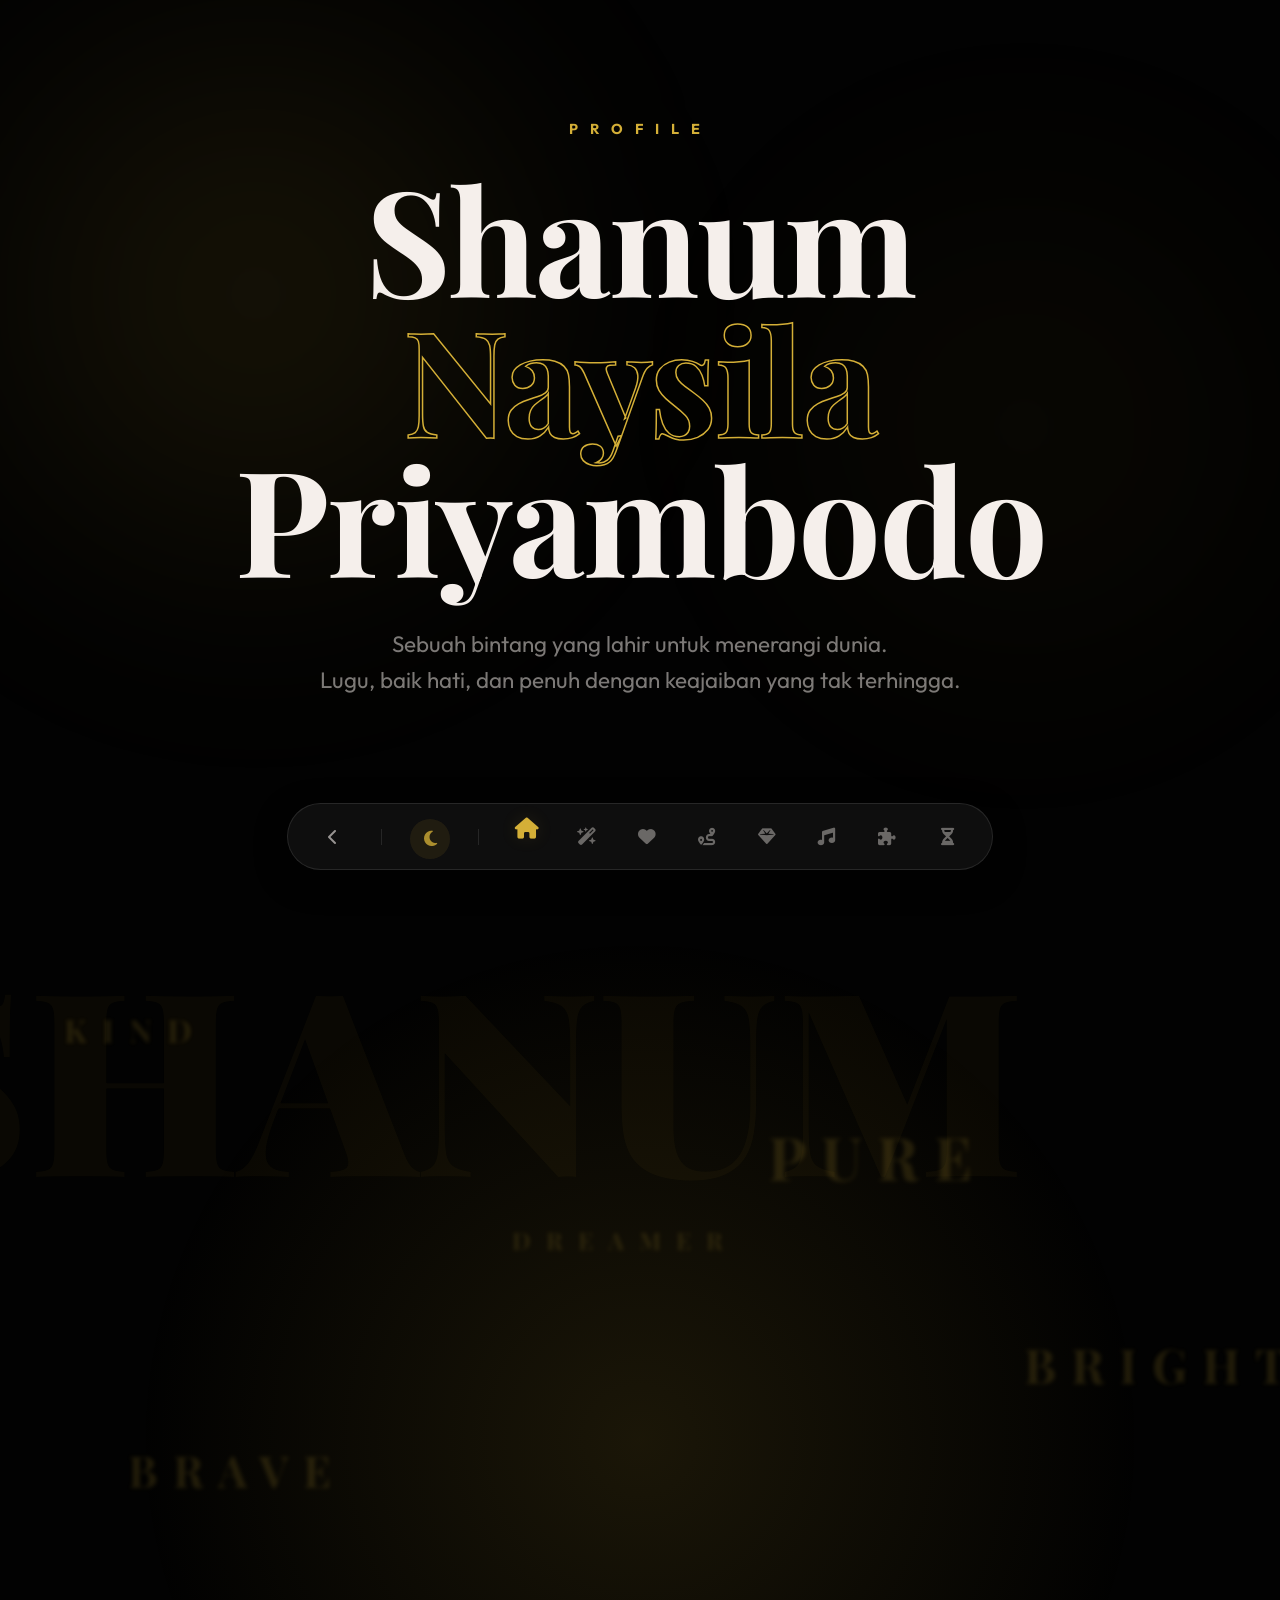
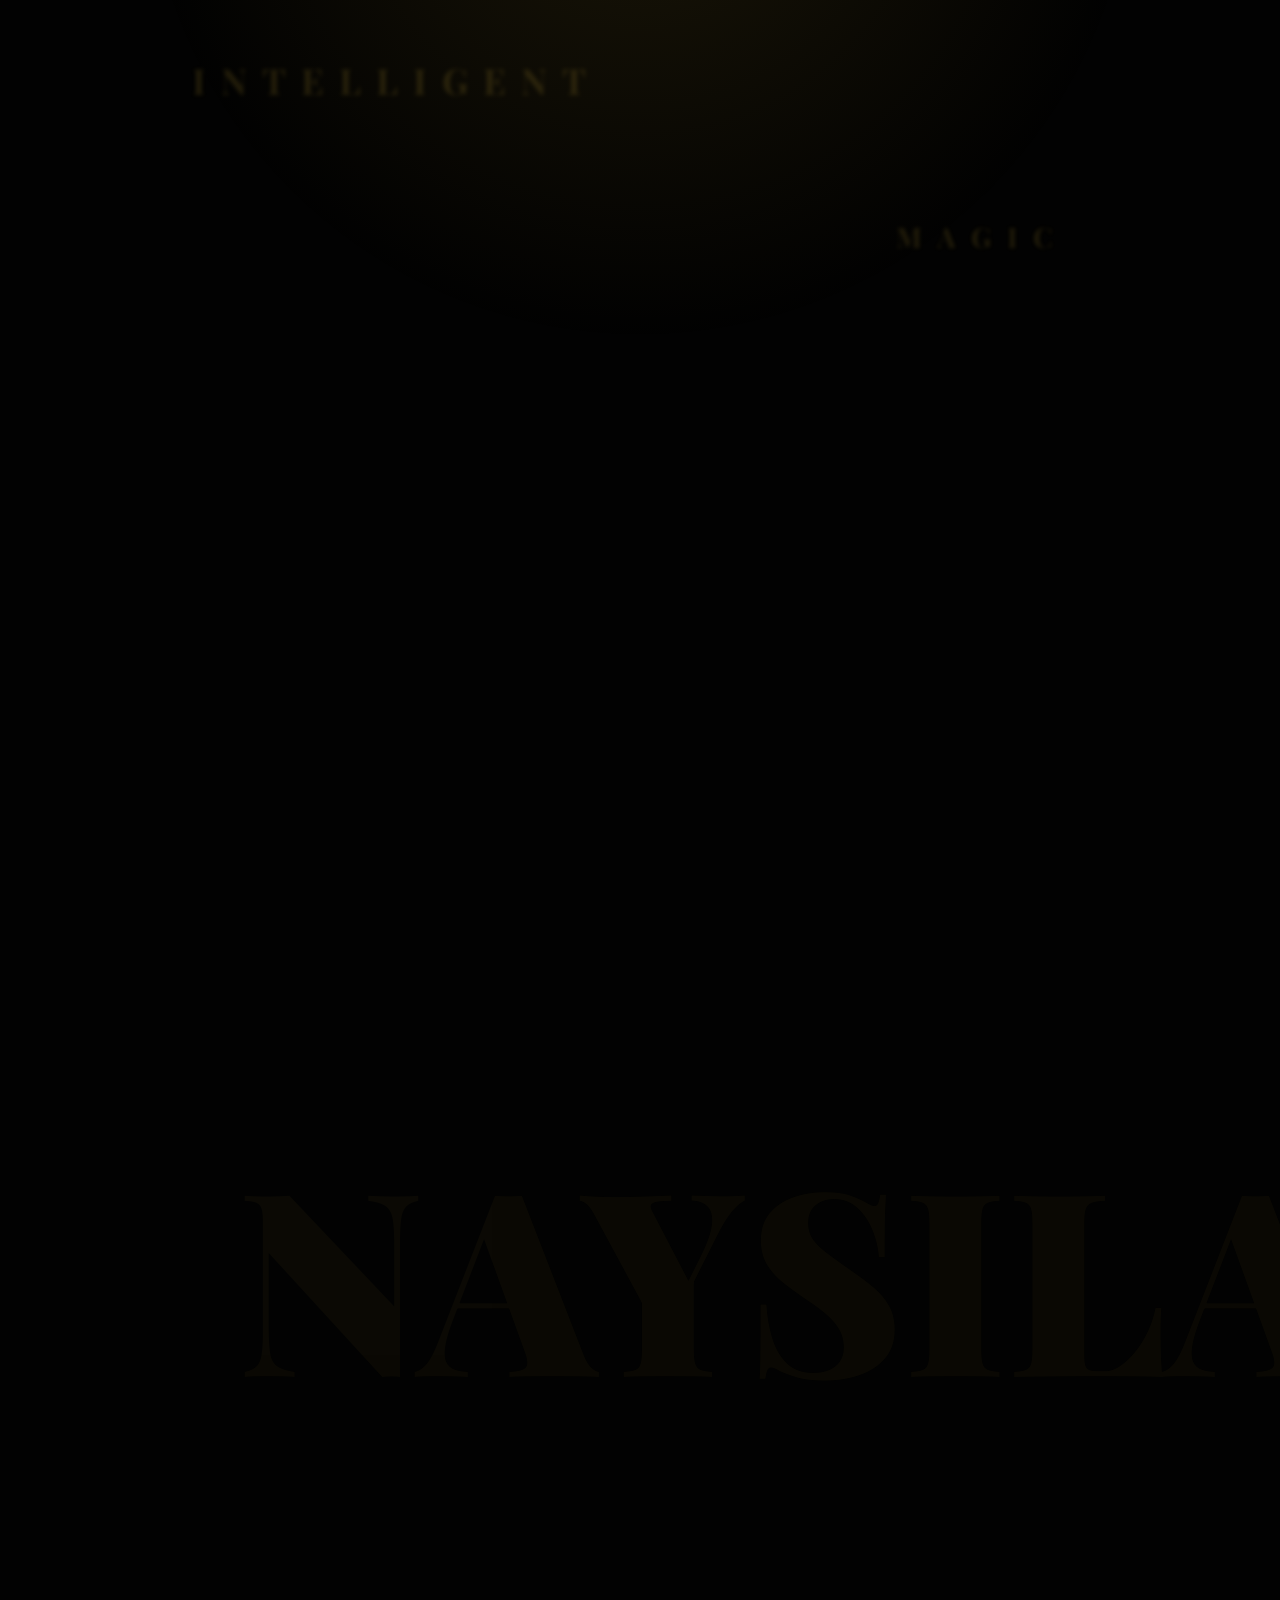
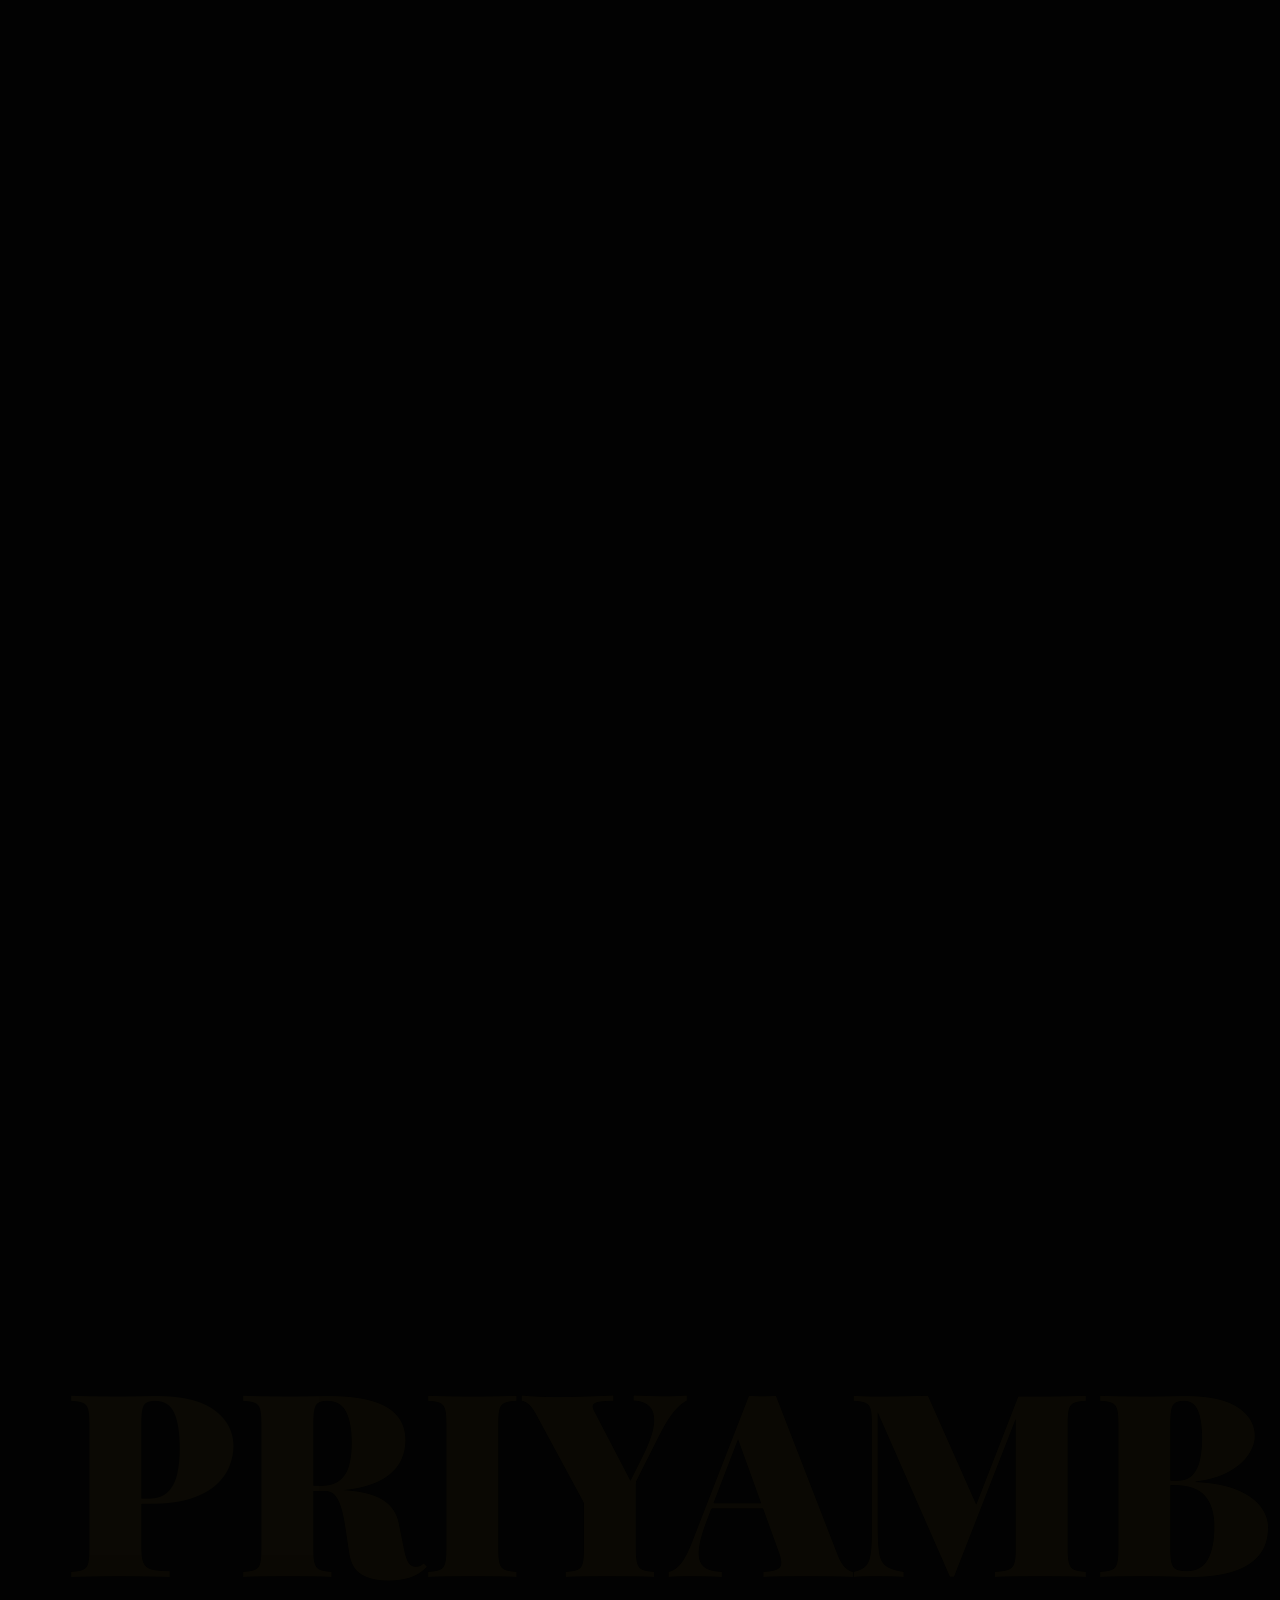
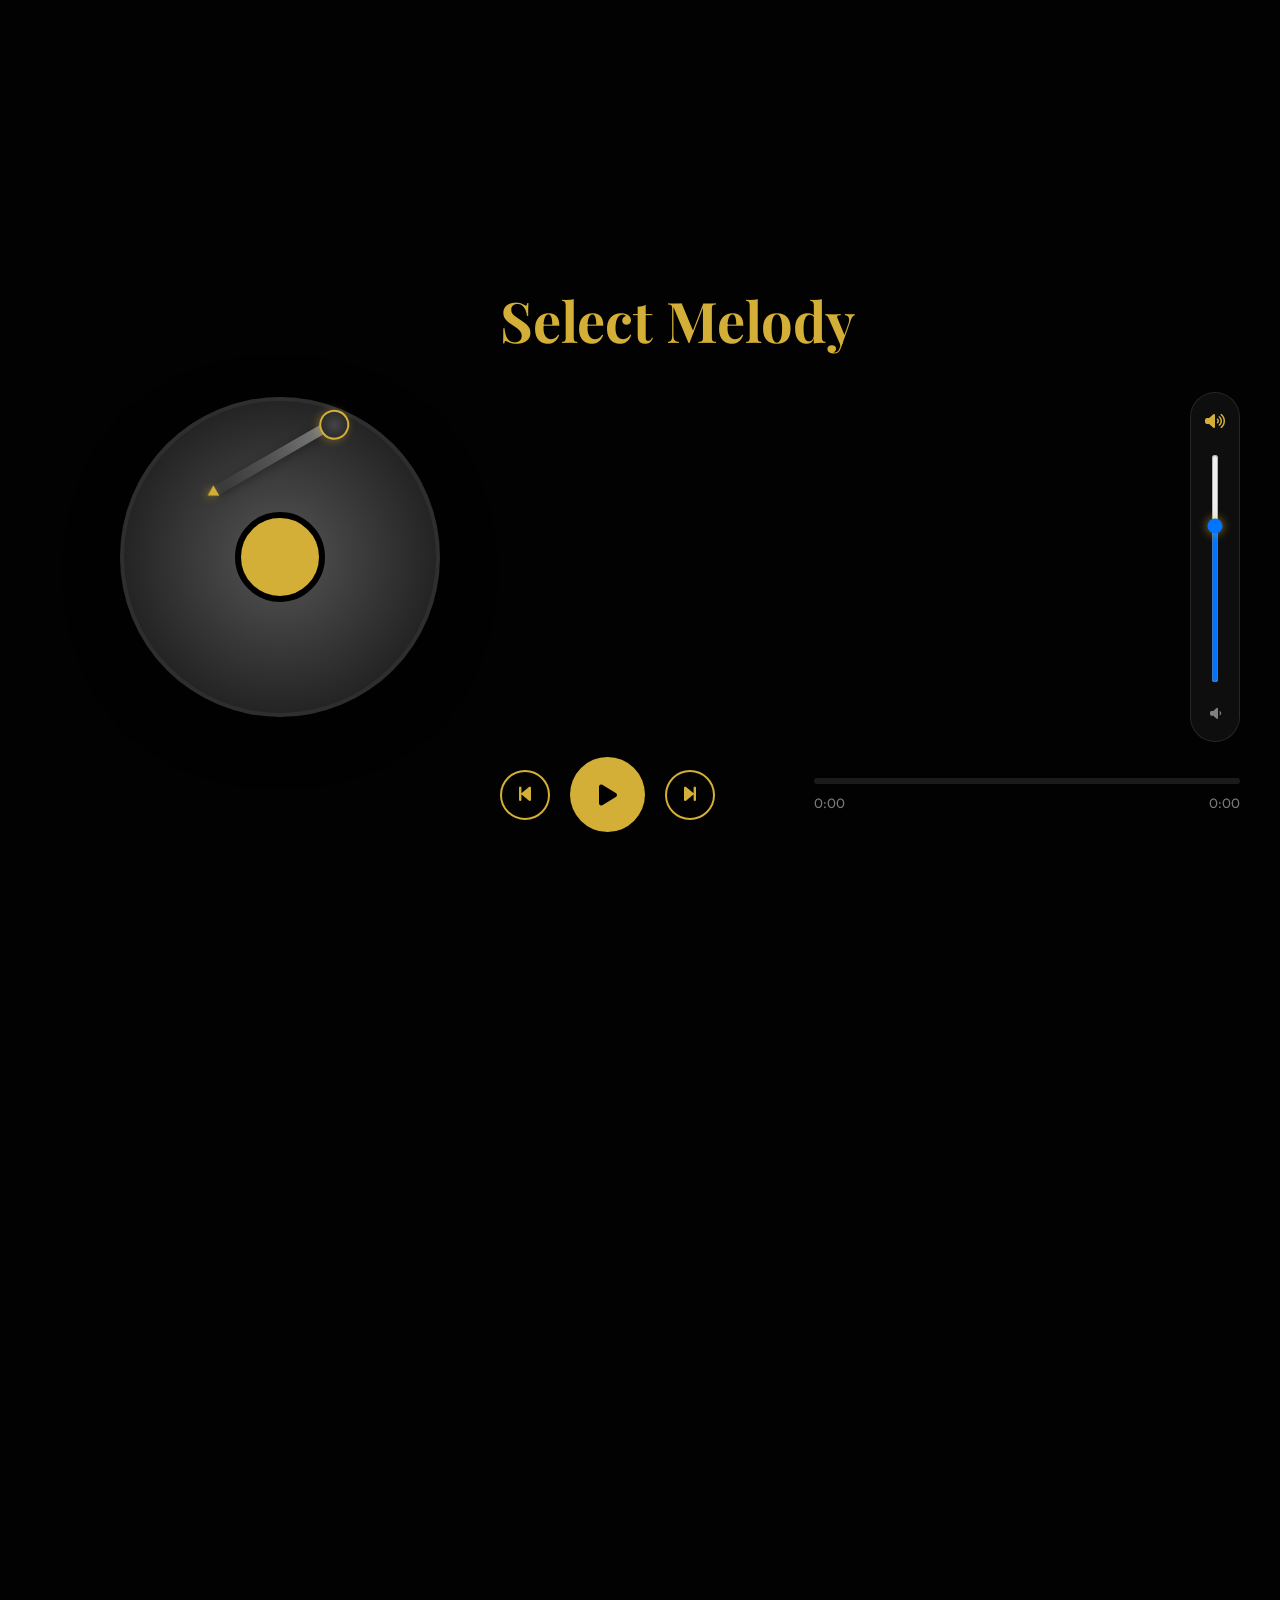
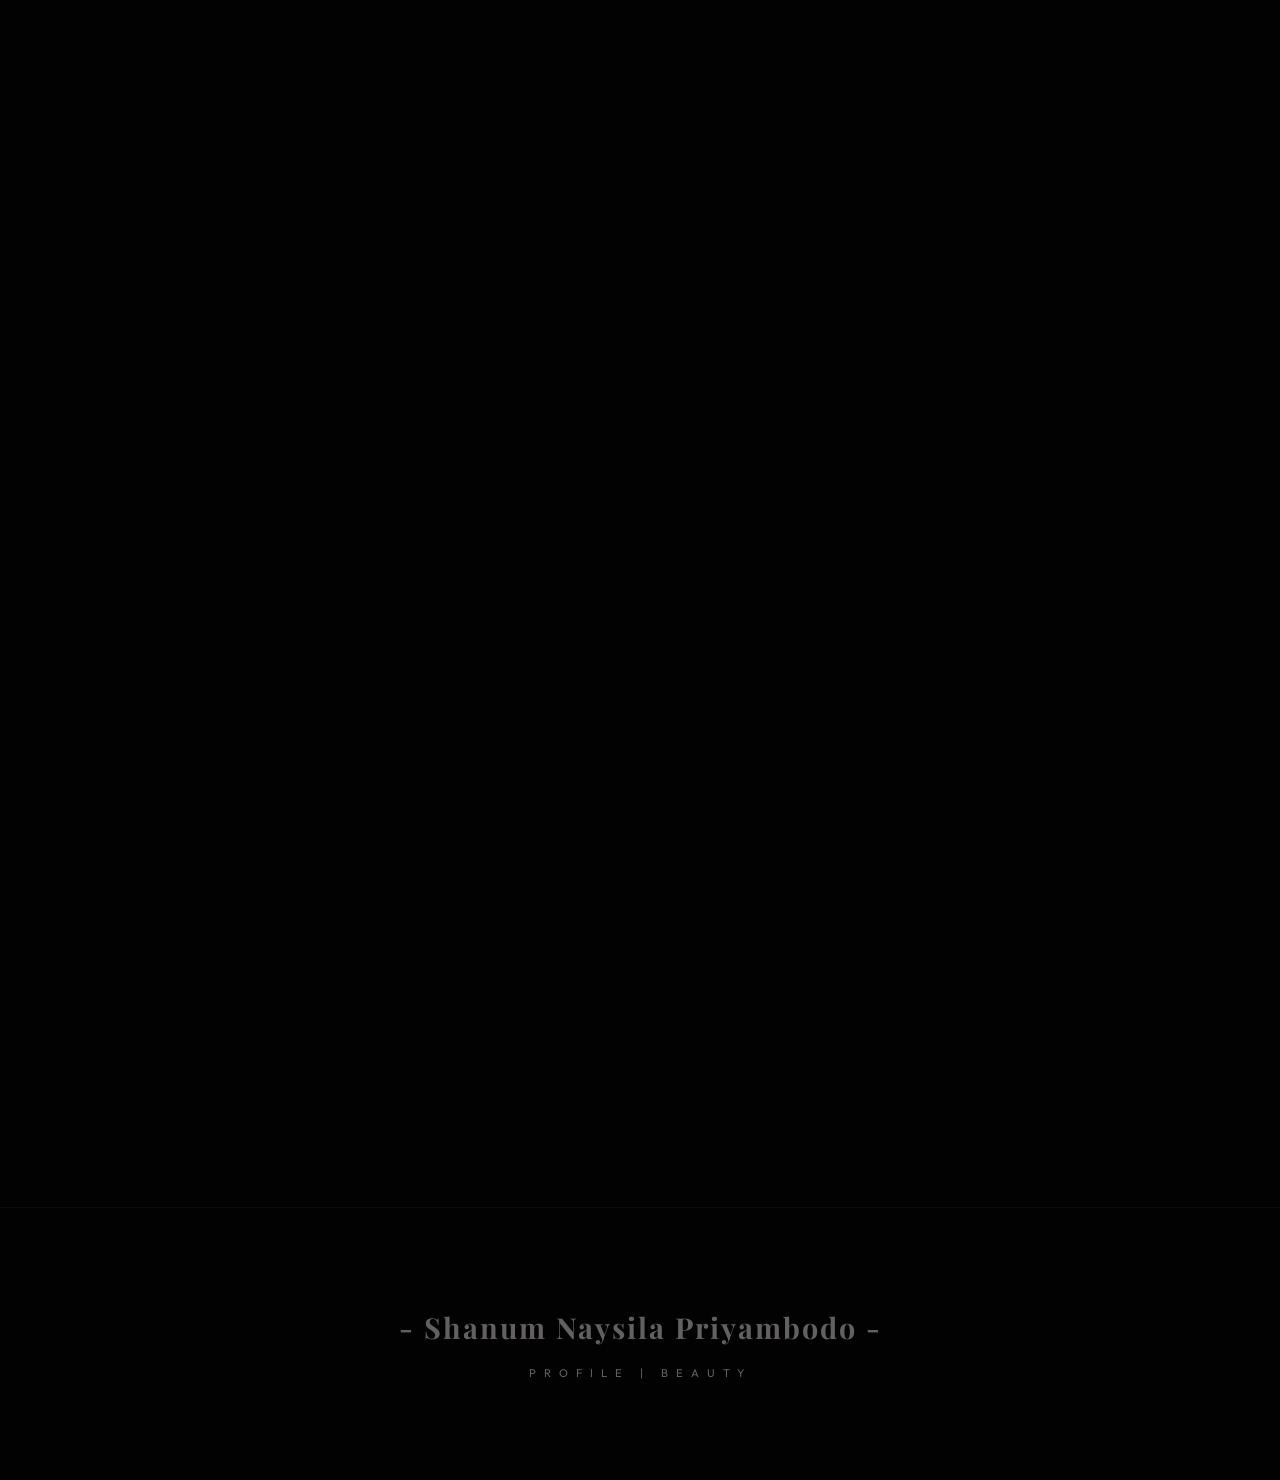
==== commit 805c7074: "Update birthday page: Gerbera theme, hidden meaning, and letter content" ====
--- a/index.html
+++ b/index.html
@@ -49,13 +49,16 @@
 
   <!-- NAVIGATION SIDEBAR -->
   <nav class="nav-side" id="nav-side">
+    <div class="nav-btn" id="dock-collapse-btn" title="Toggle Dock"><i class="fas fa-chevron-left"></i></div>
+
+    <!-- Vertical Separator -->
+    <div style="width: 1px; height: 16px; background: var(--color-glass-border); margin: 0 8px;"></div>
+
     <!-- Integrated Theme Toggle (Top) -->
     <div class="nav-btn theme-switch-btn" id="theme-toggle" title="Switch Theme">
       <i class="fas fa-moon"></i>
     </div>
-
-    <!-- Separator -->
-    <div style="width: 16px; height: 1px; background: var(--color-glass-border); margin: 8px auto;"></div>
+    <div style="width: 1px; height: 16px; background: var(--color-glass-border); margin: 0 8px;"></div>
 
     <div class="nav-btn active" data-section="hero" title="Home"><i class="fas fa-home"></i></div>
     <div class="nav-btn" data-section="traits-sec" title="Personality"><i class="fas fa-wand-magic-sparkles"></i></div>
@@ -223,13 +226,15 @@
       <section id="music-sec">
         <div class="content-box">
           <div class="studio-box">
-            <div style="position:relative;">
-              <div class="vinyl-core" id="v-spin">
-                <div
-                  style="position:absolute; top:50%; left:50%; transform:translate(-50%,-50%); width:90px; height:90px; background:var(--color-accent); border-radius:50%; border:6px solid #000; z-index:2;">
+            <div class="vinyl-wrapper">
+              <div style="position:relative;">
+                <div class="vinyl-core" id="v-spin">
+                  <div
+                    style="position:absolute; top:50%; left:50%; transform:translate(-50%,-50%); width:90px; height:90px; background:var(--color-accent); border-radius:50%; border:6px solid #000; z-index:2;">
+                  </div>
                 </div>
-              </div>
-              <div class="vinyl-needle" id="v-needle"></div>
+                <div class="vinyl-needle" id="v-needle"></div>
+              </div>
             </div>
             <div style="flex:1;">
               <h2 id="cur-song"
@@ -252,30 +257,24 @@
               </div>
 
               <!-- Music Controls -->
-              <div style="display:flex; align-items:center; gap:20px; margin-top:50px;">
-                <!-- Previous Button -->
-                <button id="v-prev"
-                  style="width:50px; height:50px; border-radius:50%; border:2px solid var(--color-accent); background:transparent; color:var(--color-accent); font-size:1.2rem; cursor:pointer; transition:0.3s;"
-                  title="Previous"><i class="fas fa-step-backward"></i></button>
-
-                <!-- Play/Pause Button -->
-                <button id="v-toggle"
-                  style="width:75px; height:75px; border-radius:50%; border:none; background:var(--color-accent); color:#000; font-size:1.5rem; cursor:pointer;"><i
-                    class="fas fa-play"></i></button>
-
-                <!-- Next Button -->
-                <button id="v-next"
-                  style="width:50px; height:50px; border-radius:50%; border:2px solid var(--color-accent); background:transparent; color:var(--color-accent); font-size:1.2rem; cursor:pointer; transition:0.3s;"
-                  title="Next"><i class="fas fa-step-forward"></i></button>
-
-                <!-- Progress Bar -->
-                <div style="flex:1;">
-                  <div id="v-prog-container"
-                    style="height:6px; background:var(--color-glass-border); border-radius:10px; overflow:hidden; cursor:pointer; margin-bottom:10px;">
-                    <div id="v-prog" style="width:0%; height:100%; background:var(--color-accent);"></div>
+              <div class="music-controls-group">
+                <div class="v-nav-btns">
+                  <!-- Previous Button -->
+                  <button id="v-prev" title="Previous"><i class="fas fa-step-backward"></i></button>
+
+                  <!-- Play/Pause Button -->
+                  <button id="v-toggle"><i class="fas fa-play"></i></button>
+
+                  <!-- Next Button -->
+                  <button id="v-next" title="Next"><i class="fas fa-step-forward"></i></button>
+                </div>
+
+                <!-- Progress Bar Container -->
+                <div class="v-prog-wrapper">
+                  <div id="v-prog-container">
+                    <div id="v-prog"></div>
                   </div>
-                  <div
-                    style="display:flex; justify-content:space-between; font-size:0.85rem; color:var(--color-text-dim);">
+                  <div class="v-time-info">
                     <span id="time-current">0:00</span>
                     <span id="time-total">0:00</span>
                   </div>
--- a/main.css
+++ b/main.css
@@ -13,7 +13,7 @@
   --color-text: #F5EFEB;
   --color-text-dim: rgba(245, 239, 235, 0.5);
   --color-glass-border: rgba(255, 255, 255, 0.1);
-  --sidebar-width: 55px;
+  --dock-height: 70px;
 }
 
 [data-theme="light"] {
@@ -29,8 +29,7 @@
 /* PERFORMANCE OPTIMIZATIONS */
 section,
 .content-box,
-.ring-view-container,
-.studio-box {
+.ring-view-container {
   content-visibility: auto;
   contain-intrinsic-size: 100vh;
 }
@@ -128,8 +127,7 @@
   align-items: center;
   justify-content: center;
   padding: 10vh 5vw;
-  padding-left: 5vw;
-  padding-right: calc(5vw + var(--sidebar-width));
+  padding-bottom: calc(10vh + var(--dock-height));
   overflow: hidden;
   box-sizing: border-box;
 }
@@ -142,8 +140,28 @@
   margin: 0 auto;
 }
 
+#music-sec,
+#music-sec .content-box,
+#music-sec .studio-box {
+  overflow: visible !important;
+  content-visibility: visible !important;
+  contain: none !important;
+}
+
+#music-sec {
+  -webkit-mask-image: linear-gradient(to right, transparent 0%, black 100px);
+  mask-image: linear-gradient(to right, transparent 0%, black 100px);
+}
+
+.vinyl-wrapper {
+  overflow: visible !important;
+  padding: 40px 0;
+  /* Breathable room for desktop glow */
+}
+
 #music-sec .content-box {
-  max-width: 1100px;
+  max-width: 1200px;
+  /* Slightly wider to accommodate glow */
 }
 
 /* --- HERO REPAIR --- */
@@ -222,40 +240,102 @@
   transform: scale(1.1);
 }
 
-/* --- NAVIGATION SIDE --- */
+/* --- NAVIGATION DOCK (Horizontal Bottom) --- */
 .nav-side {
   position: fixed;
-  right: 18px;
-  top: 50%;
-  transform: translateY(-50%);
-  display: flex;
-  flex-direction: column;
-  gap: 15px;
+  left: 50%;
+  bottom: 30px;
+  transform: translateX(-50%);
+  display: flex;
+  flex-direction: row;
+  align-items: center;
+  gap: 20px;
   z-index: 2000;
-  padding: 15px 8px;
+  padding: 10px 25px;
   background: var(--color-surface);
-  backdrop-filter: blur(15px);
-  border-radius: 40px;
+  backdrop-filter: blur(20px);
+  -webkit-backdrop-filter: blur(20px);
+  border-radius: 50px;
   border: 1px solid var(--color-glass-border);
+  box-shadow: 0 10px 30px rgba(0, 0, 0, 0.5);
+  transition: all 0.6s cubic-bezier(0.19, 1, 0.22, 1);
+  overflow: hidden;
+  max-width: 90vw;
+  width: auto;
+}
+
+/* Collapsed State: Move to Bottom Left */
+.nav-side.collapsed {
+  gap: 0;
+  padding: 0;
+  border-radius: 50%;
+  width: 60px;
+  height: 60px;
+  justify-content: center;
+  left: 30px;
+  /* Move to left */
+  bottom: 30px;
+  /* Stay at bottom */
+  transform: translateX(0);
+  /* Remove centering transform */
+  animation: pulse-glow 2s infinite;
+}
+
+@keyframes pulse-glow {
+  0% {
+    box-shadow: 0 0 0 0 rgba(212, 175, 55, 0.4);
+  }
+
+  70% {
+    box-shadow: 0 0 0 10px rgba(212, 175, 55, 0);
+  }
+
+  100% {
+    box-shadow: 0 0 0 0 rgba(212, 175, 55, 0);
+  }
+}
+
+.nav-side.collapsed .nav-btn:not(#dock-collapse-btn),
+.nav-side.collapsed div[style*="width: 1px"] {
+  display: none;
+  opacity: 0;
+  width: 0;
+}
+
+#dock-collapse-btn {
+  font-size: 1rem;
+  opacity: 0.6;
+}
+
+.nav-side.collapsed #dock-collapse-btn {
+  opacity: 1;
+  color: var(--color-accent);
 }
 
 .nav-btn {
-  width: 26px;
-  height: 26px;
+  width: 40px;
+  height: 40px;
   display: flex;
   align-items: center;
   justify-content: center;
   color: var(--color-text);
-  opacity: 0.3;
-  transition: 0.4s;
+  opacity: 0.4;
+  transition: all 0.4s cubic-bezier(0.175, 0.885, 0.32, 1.275);
   cursor: pointer;
-  font-size: 0.8rem;
+  font-size: 1.1rem;
+}
+
+.nav-btn:hover {
+  opacity: 1;
+  transform: translateY(-5px) scale(1.1);
+  color: var(--color-accent);
 }
 
 .nav-btn.active {
   opacity: 1;
   color: var(--color-accent);
-  transform: scale(1.15);
+  transform: translateY(-8px) scale(1.2);
+  text-shadow: 0 0 15px var(--color-accent-dim);
 }
 
 /* --- GRID SYSTEM --- */
@@ -285,9 +365,10 @@
   justify-content: center;
   perspective: 2000px;
   overflow: hidden;
-  background: radial-gradient(circle at center, #0a0a0a 0%, #000 100%);
-  mask-image: linear-gradient(to bottom, transparent 0%, black 30%, black 70%, transparent 100%);
-  -webkit-mask-image: linear-gradient(to bottom, transparent 0%, black 30%, black 70%, transparent 100%);
+  background: var(--color-bg);
+  /* Use solid color to avoid transparency issues in middle */
+  mask-image: linear-gradient(to bottom, transparent 0%, black 15%, black 85%, transparent 100%);
+  -webkit-mask-image: linear-gradient(to bottom, transparent 0%, black 15%, black 85%, transparent 100%);
 }
 
 .ring-engine-wrap {
@@ -305,19 +386,17 @@
   left: 0;
   width: 100%;
   height: 100%;
-  border-radius: 10px;
-  /* Sharper edges for premium look */
+  border-radius: 12px;
   overflow: hidden;
-  background: #000;
-  border: 1px solid rgba(255, 255, 255, 0.05);
-  /* Very subtle border */
-  box-shadow: 0 0 50px rgba(0, 0, 0, 0.9);
+  background: var(--color-bg);
+  /* Match theme exactly */
+  border: 1px solid var(--color-glass-border);
+  box-shadow: 0 15px 45px rgba(0, 0, 0, 0.3);
   backface-visibility: hidden;
   pointer-events: auto;
   user-select: none;
-  filter: brightness(0.4);
-  /* Darker default state for depth */
-  transition: filter 0.6s cubic-bezier(0.2, 1, 0.3, 1);
+  filter: brightness(0.5);
+  transition: filter 0.6s cubic-bezier(0.2, 1, 0.3, 1), transform 0.6s cubic-bezier(0.2, 1, 0.3, 1);
 }
 
 .ring-card-item.active-view {
@@ -326,13 +405,15 @@
 }
 
 .ring-card-item img {
-  width: 130%;
-  /* More overflow for stronger parallax */
-  height: 100%;
+  width: 130% !important;
+  height: 100% !important;
+  max-width: none !important;
+  /* Prevents browser cropping */
   object-fit: cover;
   position: absolute;
-  left: -15%;
+  left: -15% !important;
   top: 0;
+  backface-visibility: visible !important;
   will-change: transform;
 }
 
@@ -346,32 +427,88 @@
   display: flex;
   gap: 60px;
   align-items: center;
+  padding-left: 80px;
+  /* Even more room for vinyl glow */
 }
 
 .vinyl-core {
-  width: 350px;
-  height: 350px;
-  background: radial-gradient(circle, #333 0%, #000 80%);
+  width: 320px;
+  /* Slightly smaller to fit glow better */
+  height: 320px;
+  background: radial-gradient(circle, #555 0%, #1a1a1a 85%);
   border-radius: 50%;
   position: relative;
   flex-shrink: 0;
-  box-shadow: 0 0 80px rgba(0, 0, 0, 0.8);
-  border: 10px solid #111;
+  border: 4px solid rgba(255, 255, 255, 0.05);
+  /* Restore subtle edge */
+  transition: all 0.8s cubic-bezier(0.22, 1, 0.36, 1);
+  box-shadow: 0 15px 50px rgba(0, 0, 0, 0.6);
+  /* Removed mask-image because it clips the external glow */
+}
+
+.vinyl-core.is-playing {
+  animation: spin 20s linear infinite;
+  /* Glowing Halo using Box Shadow - No box artifacts here */
+  box-shadow:
+    0 0 30px rgba(212, 175, 55, 0.4),
+    0 0 60px rgba(212, 175, 55, 0.2),
+    0 0 100px rgba(212, 175, 55, 0.1),
+    inset 0 0 20px rgba(212, 175, 55, 0.1);
+}
+
+@keyframes spin {
+  from {
+    transform: rotate(0deg);
+  }
+
+  to {
+    transform: rotate(360deg);
+  }
+}
+
+/* Specific Glow for Light Mode to be even more visible */
+[data-theme="light"] .vinyl-core.is-playing {
+  animation: spin 20s linear infinite, vinyl-glow-light 1.5s ease-in-out infinite alternate;
+}
+
+@keyframes vinyl-glow-light {
+  0% {
+    box-shadow: 0 5px 15px rgba(0, 0, 0, 0.1), 0 0 30px rgba(212, 175, 55, 0.4);
+  }
+
+  100% {
+    box-shadow: 0 10px 40px rgba(0, 0, 0, 0.15), 0 0 90px rgba(212, 175, 55, 0.9);
+  }
+}
+
+[data-theme="light"] .vinyl-core {
+  background: radial-gradient(circle, #444 0%, #111 85%);
+  box-shadow: 0 20px 60px rgba(0, 0, 0, 0.2);
+}
+
+[data-theme="light"] .vinyl-needle::before {
+  background: radial-gradient(circle, #eee 0%, #ccc 100%);
 }
 
 .vinyl-needle {
   position: absolute;
   top: 20px;
-  left: 240px;
+  left: 210px;
+  /* Adjusted for 320px vinyl */
   width: 10px;
-  height: 160px;
+  height: 150px;
   background: linear-gradient(to bottom, #888 0%, #555 50%, #333 100%);
   border-radius: 5px;
   transform-origin: 5px 5px;
-  transform: rotate(35deg);
-  transition: transform 0.8s cubic-bezier(0.175, 0.885, 0.32, 1.275);
+  transform: rotate(60deg);
+  /* Idle: Off the record */
+  transition: transform 1s cubic-bezier(0.22, 1, 0.36, 1);
   z-index: 10;
-  box-shadow: 2px 2px 10px rgba(0, 0, 0, 0.6);
+  box-shadow: 2px 2px 10px rgba(0, 0, 0, 0.3);
+}
+
+[data-theme="light"] .vinyl-needle {
+  background: linear-gradient(to bottom, #aaa 0%, #888 50%, #666 100%);
 }
 
 .vinyl-needle::before {
@@ -447,8 +584,9 @@
   padding: 20px 0;
   border-bottom: 1px solid var(--color-glass-border);
   cursor: pointer;
-  opacity: 0.4;
+  opacity: 0.5;
   transition: 0.4s;
+  color: var(--color-text);
 }
 
 .playlist-row.active {
@@ -511,11 +649,94 @@
   box-shadow: 0 0 10px rgba(212, 175, 55, 0.6);
 }
 
-/* Navigation Button Hover Effects */
+/* Music Control Buttons */
+#v-prev,
+#v-next {
+  width: 50px;
+  height: 50px;
+  border-radius: 50%;
+  border: 2px solid var(--color-accent);
+  background: transparent;
+  color: var(--color-accent);
+  font-size: 1.2rem;
+  cursor: pointer;
+  transition: all 0.3s ease;
+  display: flex;
+  align-items: center;
+  justify-content: center;
+}
+
+#v-toggle {
+  width: 75px;
+  height: 75px;
+  border-radius: 50%;
+  border: none;
+  background: var(--color-accent);
+  color: #000;
+  font-size: 1.5rem;
+  cursor: pointer;
+  transition: all 0.3s ease;
+  display: flex;
+  align-items: center;
+  justify-content: center;
+}
+
 #v-prev:hover,
 #v-next:hover {
   background: var(--color-accent-dim);
   transform: scale(1.05);
+}
+
+#v-toggle:hover {
+  transform: scale(1.1);
+  box-shadow: 0 0 30px var(--color-accent-dim);
+}
+
+.music-controls-group {
+  display: flex;
+  align-items: center;
+  gap: 30px;
+  margin-top: 15px;
+  /* Moved up from 50px */
+  width: 100%;
+}
+
+.v-nav-btns {
+  flex: 4;
+  /* Occupies 40% */
+  display: flex;
+  align-items: center;
+  justify-content: flex-start;
+  gap: 20px;
+}
+
+.v-prog-wrapper {
+  flex: 6;
+  /* Occupies 60% */
+}
+
+#v-prog-container {
+  height: 6px;
+  background: var(--color-glass-border);
+  border-radius: 10px;
+  overflow: hidden;
+  cursor: pointer;
+  margin-bottom: 10px;
+  position: relative;
+}
+
+#v-prog {
+  width: 0%;
+  height: 100%;
+  background: var(--color-accent);
+  transition: width 0.1s linear;
+}
+
+.v-time-info {
+  display: flex;
+  justify-content: space-between;
+  font-size: 0.85rem;
+  color: var(--color-text-dim);
 }
 
 /* --- FLOATING TRAITS --- */
--- a/mobile.css
+++ b/mobile.css
@@ -22,8 +22,37 @@
         padding-right: 5vw;
     }
 
+    /* Mobile Horizontal Dock (50% size) */
     .nav-side {
-        display: none;
+        display: flex !important;
+        flex-direction: row;
+        width: auto;
+        left: 50%;
+        bottom: 20px;
+        transform: translateX(-50%);
+        gap: 10px;
+        padding: 8px 20px;
+        border-radius: 30px;
+        background: var(--color-surface);
+        backdrop-filter: blur(15px);
+        -webkit-backdrop-filter: blur(15px);
+        border: 1px solid var(--color-glass-border);
+        box-shadow: 0 5px 20px rgba(0, 0, 0, 0.3);
+        z-index: 9999;
+    }
+
+    .nav-btn {
+        width: 25px;
+        /* ~50% of desktop 50px */
+        height: 25px;
+        font-size: 0.8rem;
+    }
+
+    /* Light Mode Visibility Fix */
+    [data-theme="light"] .nav-side {
+        background: rgba(255, 255, 255, 0.95) !important;
+        border: 1px solid rgba(0, 0, 0, 0.15) !important;
+        box-shadow: 0 5px 20px rgba(0, 0, 0, 0.15) !important;
     }
 
     .studio-box {
@@ -135,6 +164,147 @@
         height: 280px !important;
         padding: 10px !important;
     }
+
+    /* Music Section Responsive Adjustments */
+    #music-sec,
+    #music-sec .content-box,
+    #music-sec .studio-box {
+        mask-image: none !important;
+        -webkit-mask-image: none !important;
+        overflow: visible !important;
+        contain: none !important;
+        content-visibility: visible !important;
+    }
+
+    #music-sec {
+        padding-left: 0 !important;
+        padding-right: 0 !important;
+        padding-top: 100px !important;
+    }
+
+    .vinyl-wrapper {
+        padding: 50px 0 !important;
+        /* Space for the glow to not get cut */
+        display: flex;
+        justify-content: center;
+        align-items: center;
+        width: 100%;
+        overflow: visible !important;
+    }
+
+    #music-sec .studio-box {
+        width: 100% !important;
+        max-width: 100% !important;
+        display: flex !important;
+        flex-direction: column !important;
+        align-items: center !important;
+        padding-left: 0 !important;
+        padding-top: 20px !important;
+        gap: 20px !important;
+    }
+
+    .vinyl-core {
+        width: 264px !important;
+        /* Increased by 20% */
+        height: 264px !important;
+    }
+
+    .vinyl-needle {
+        display: block !important;
+        left: 205px !important;
+        /* Adjusted for 264px vinyl */
+        height: 125px !important;
+        top: 10px !important;
+        z-index: 15 !important;
+    }
+
+    .vinyl-needle.active {
+        transform: rotate(32deg) !important;
+    }
+
+    .vinyl-needle::before {
+        width: 18px !important;
+        height: 18px !important;
+        top: -6px !important;
+        left: -4px !important;
+    }
+
+    .playlist-lux {
+        width: 100% !important;
+        display: flex !important;
+        flex-direction: column !important;
+        align-items: center !important;
+        text-align: center !important;
+    }
+
+    #music-sec h2 {
+        font-size: 2.2rem !important;
+        margin-bottom: 20px !important;
+        margin-top: 20px !important;
+    }
+
+    .music-controls-group {
+        gap: 15px !important;
+        margin-top: 30px !important;
+        width: 100% !important;
+        max-width: 100% !important;
+        display: flex !important;
+        align-items: center !important;
+        flex-direction: row !important;
+        justify-content: space-between !important;
+        padding: 0 10px !important;
+        /* Slight padding from edges */
+        box-sizing: border-box !important;
+    }
+
+    .v-nav-btns {
+        flex: 0 0 40% !important;
+        /* Fixed 40% */
+        display: flex !important;
+        justify-content: flex-start !important;
+        gap: 10px !important;
+    }
+
+    .v-prog-wrapper {
+        flex: 0 0 55% !important;
+        /* Fixed share of space */
+        min-width: 0;
+        display: flex !important;
+        flex-direction: column !important;
+        justify-content: center !important;
+    }
+
+    #v-prev,
+    #v-next {
+        width: 28px !important;
+        height: 28px !important;
+        font-size: 0.6rem !important;
+        border-width: 1px !important;
+    }
+
+    #v-toggle {
+        width: 38px !important;
+        height: 38px !important;
+        font-size: 0.8rem !important;
+    }
+
+    #v-prog-container {
+        width: 100% !important;
+        height: 6px !important;
+        margin-bottom: 5px !important;
+        background: var(--color-glass-border) !important;
+        display: block !important;
+    }
+
+    #v-prog {
+        height: 100% !important;
+        background: var(--color-accent) !important;
+    }
+
+    .v-time-info {
+        font-size: 0.7rem !important;
+        width: 100% !important;
+    }
 }
 
 @media (max-width: 400px) {
@@ -142,16 +312,7 @@
         font-size: 11vw;
     }
 
-    .vinyl-core {
-        width: 220px;
-        height: 220px;
-    }
-
-    .vinyl-needle {
-        left: 140px;
-        height: 100px;
-    }
-
+    /* Redundant vinyl styles removed */
     .section-title-lux {
         font-size: 2.2rem !important;
     }
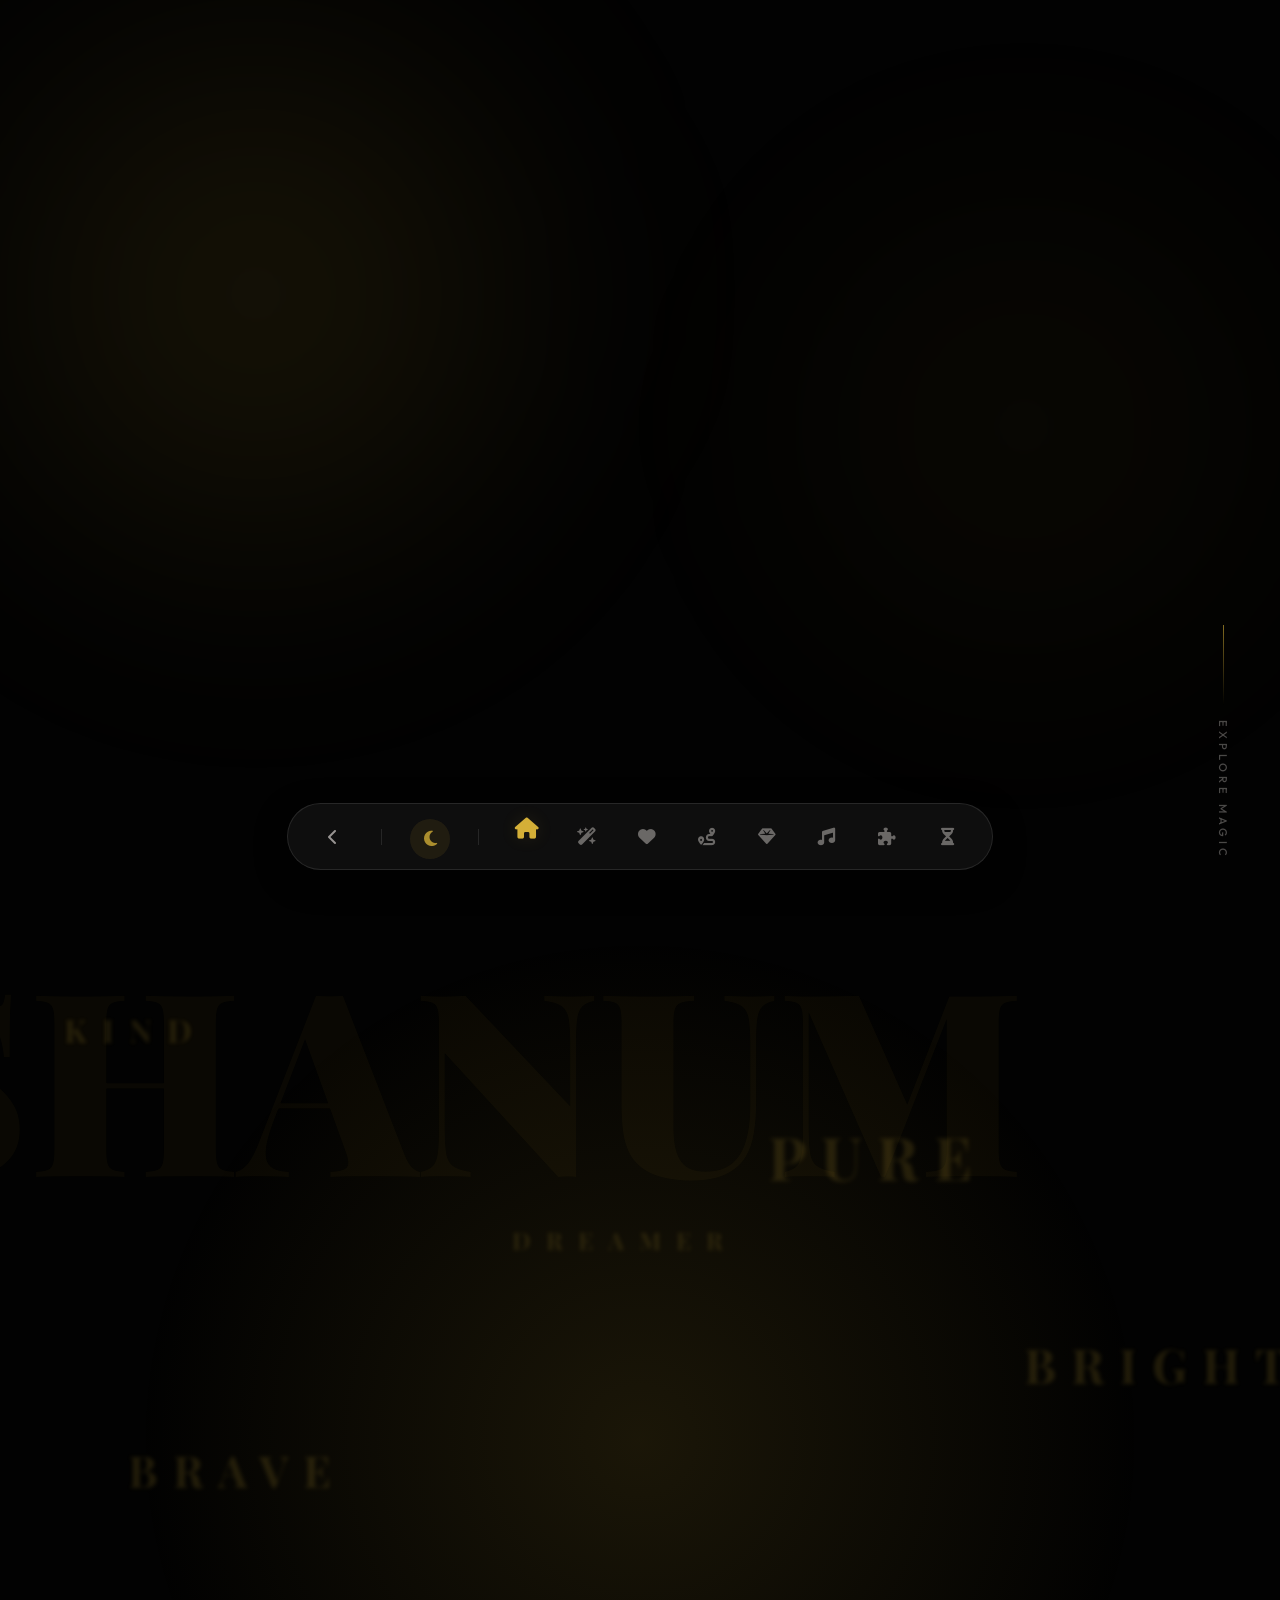
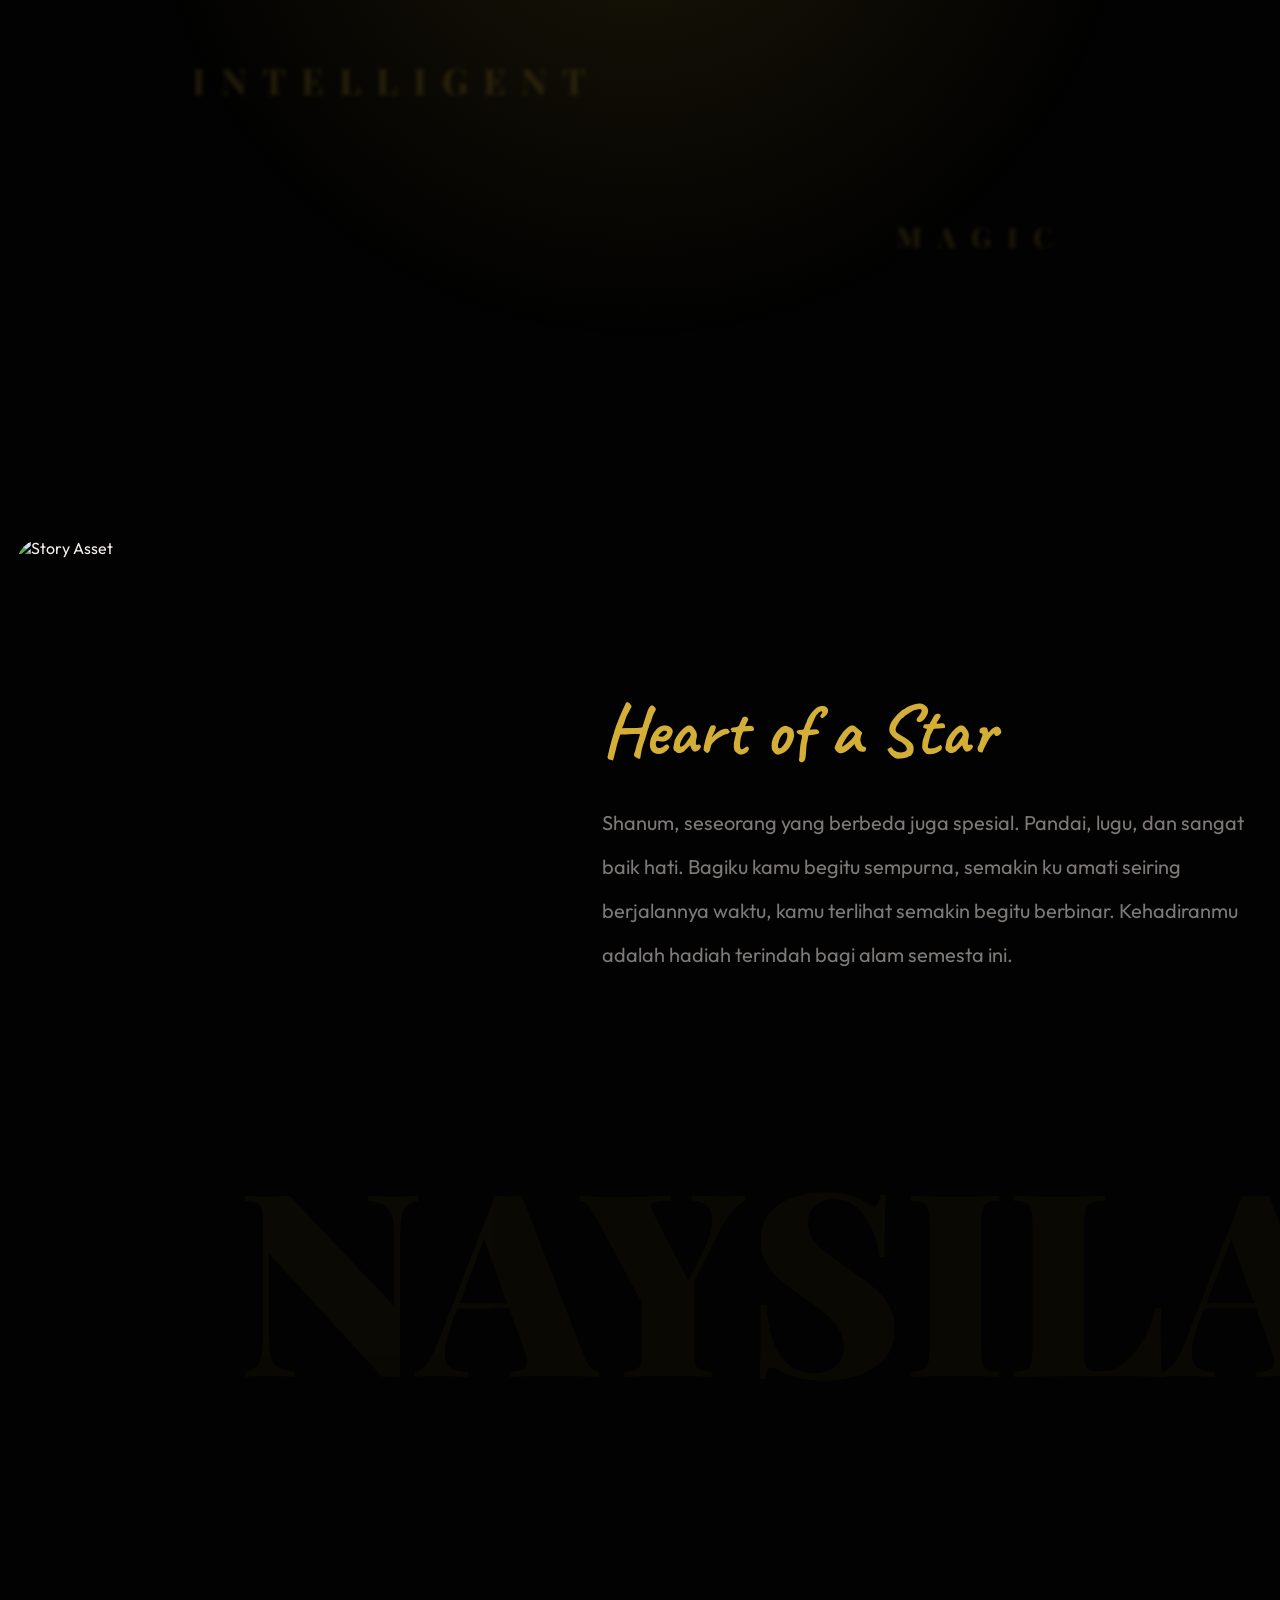
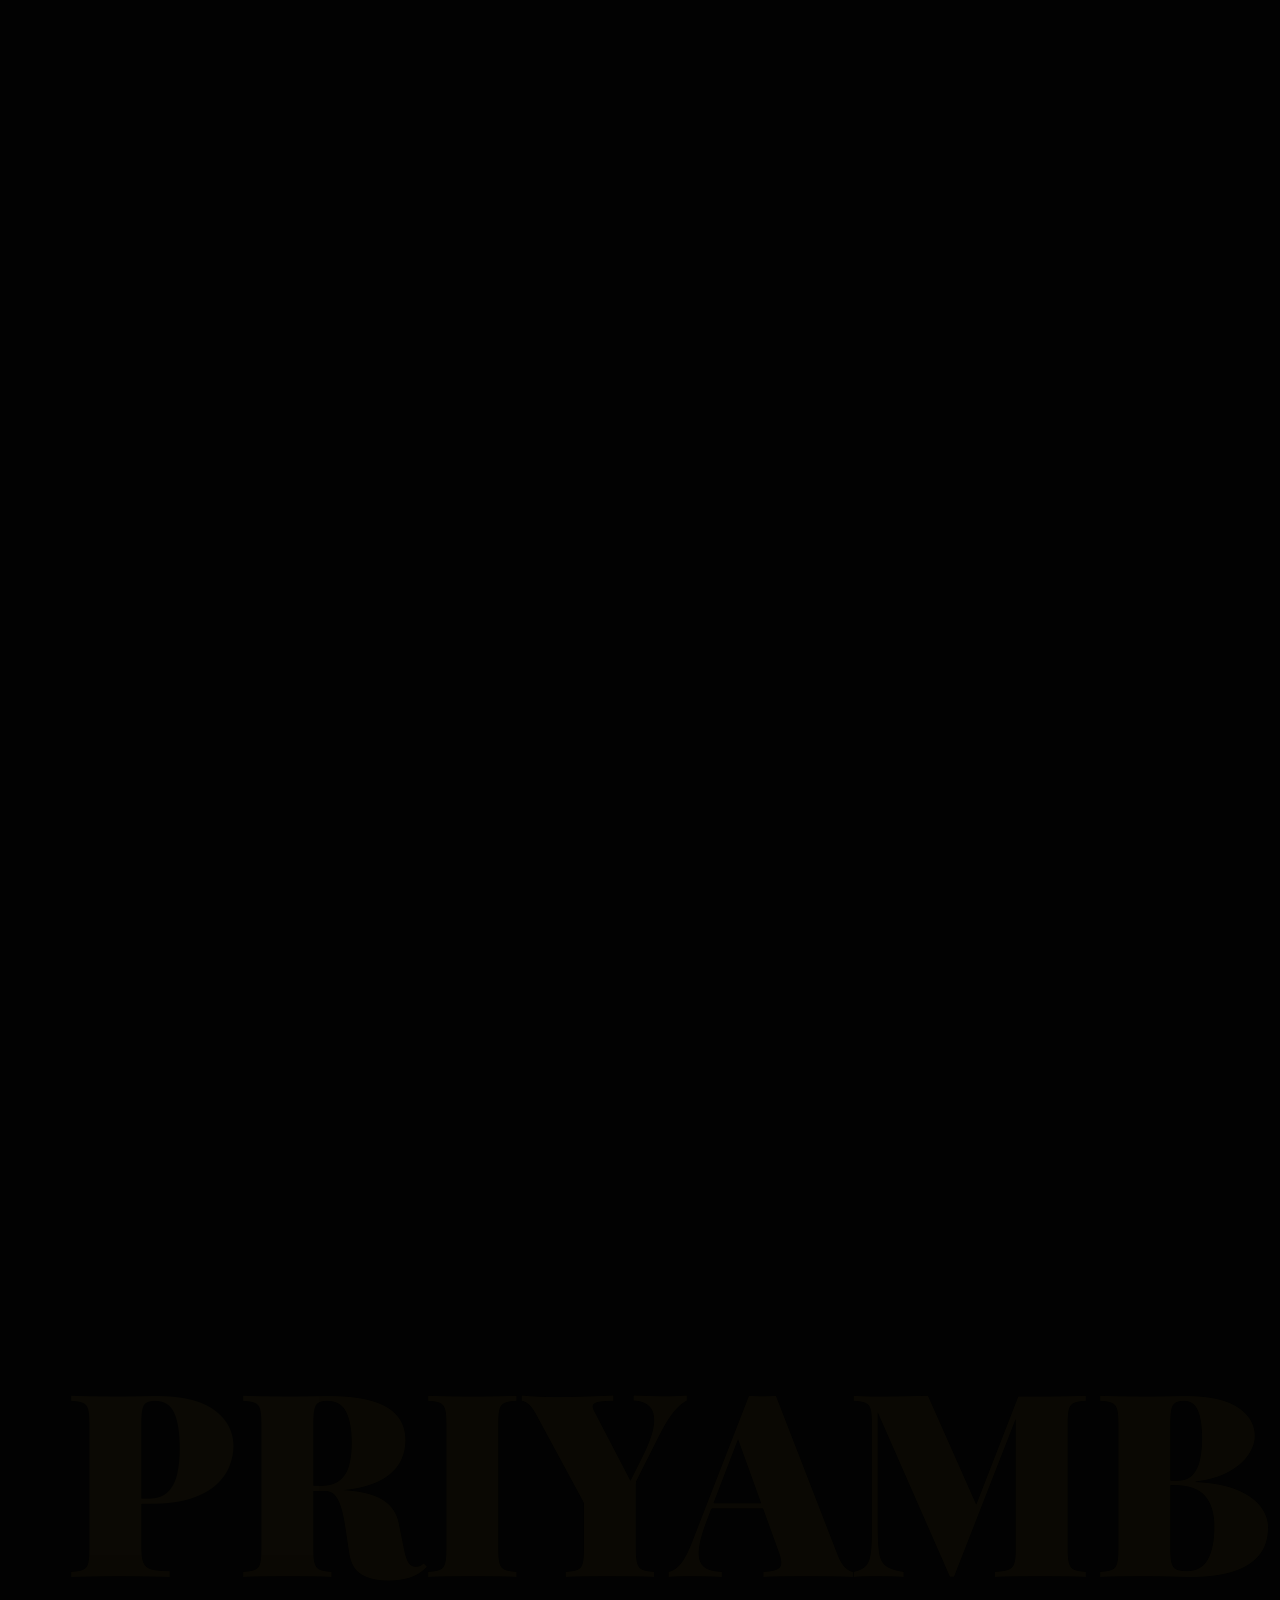
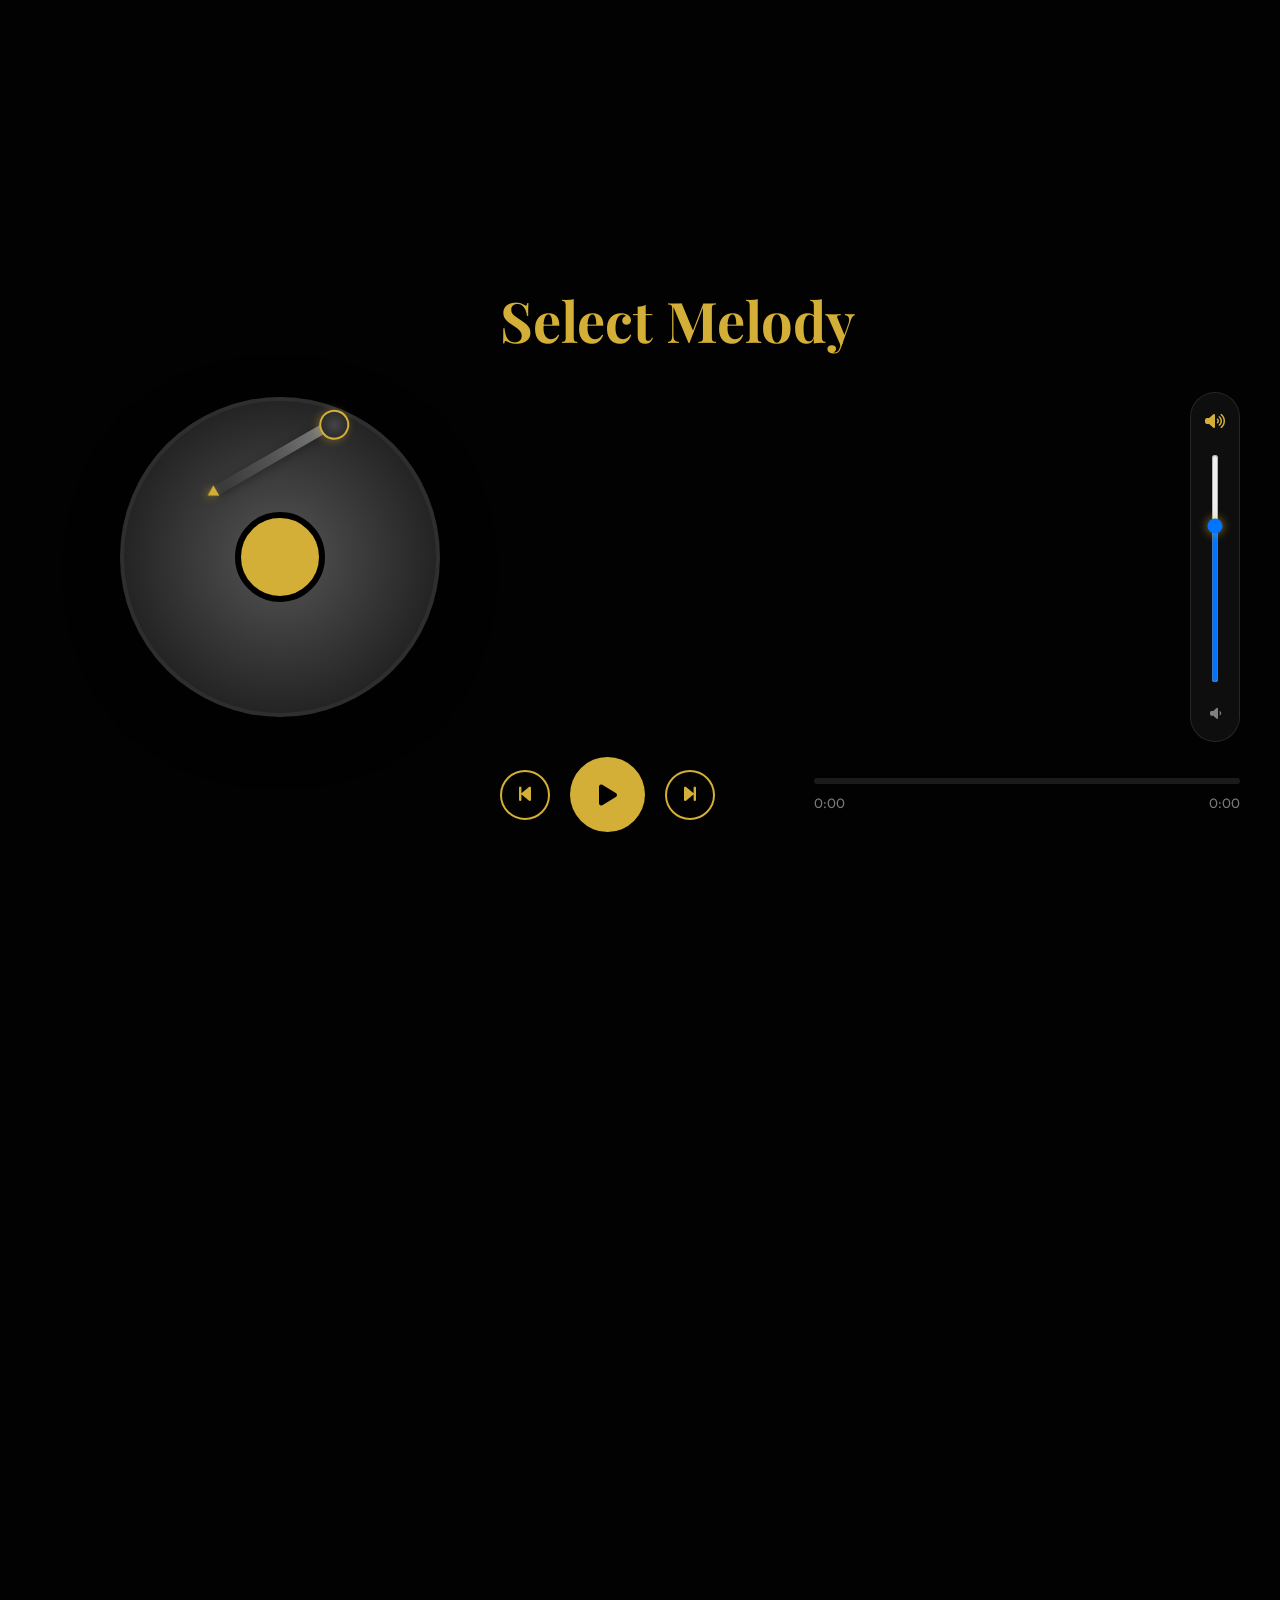
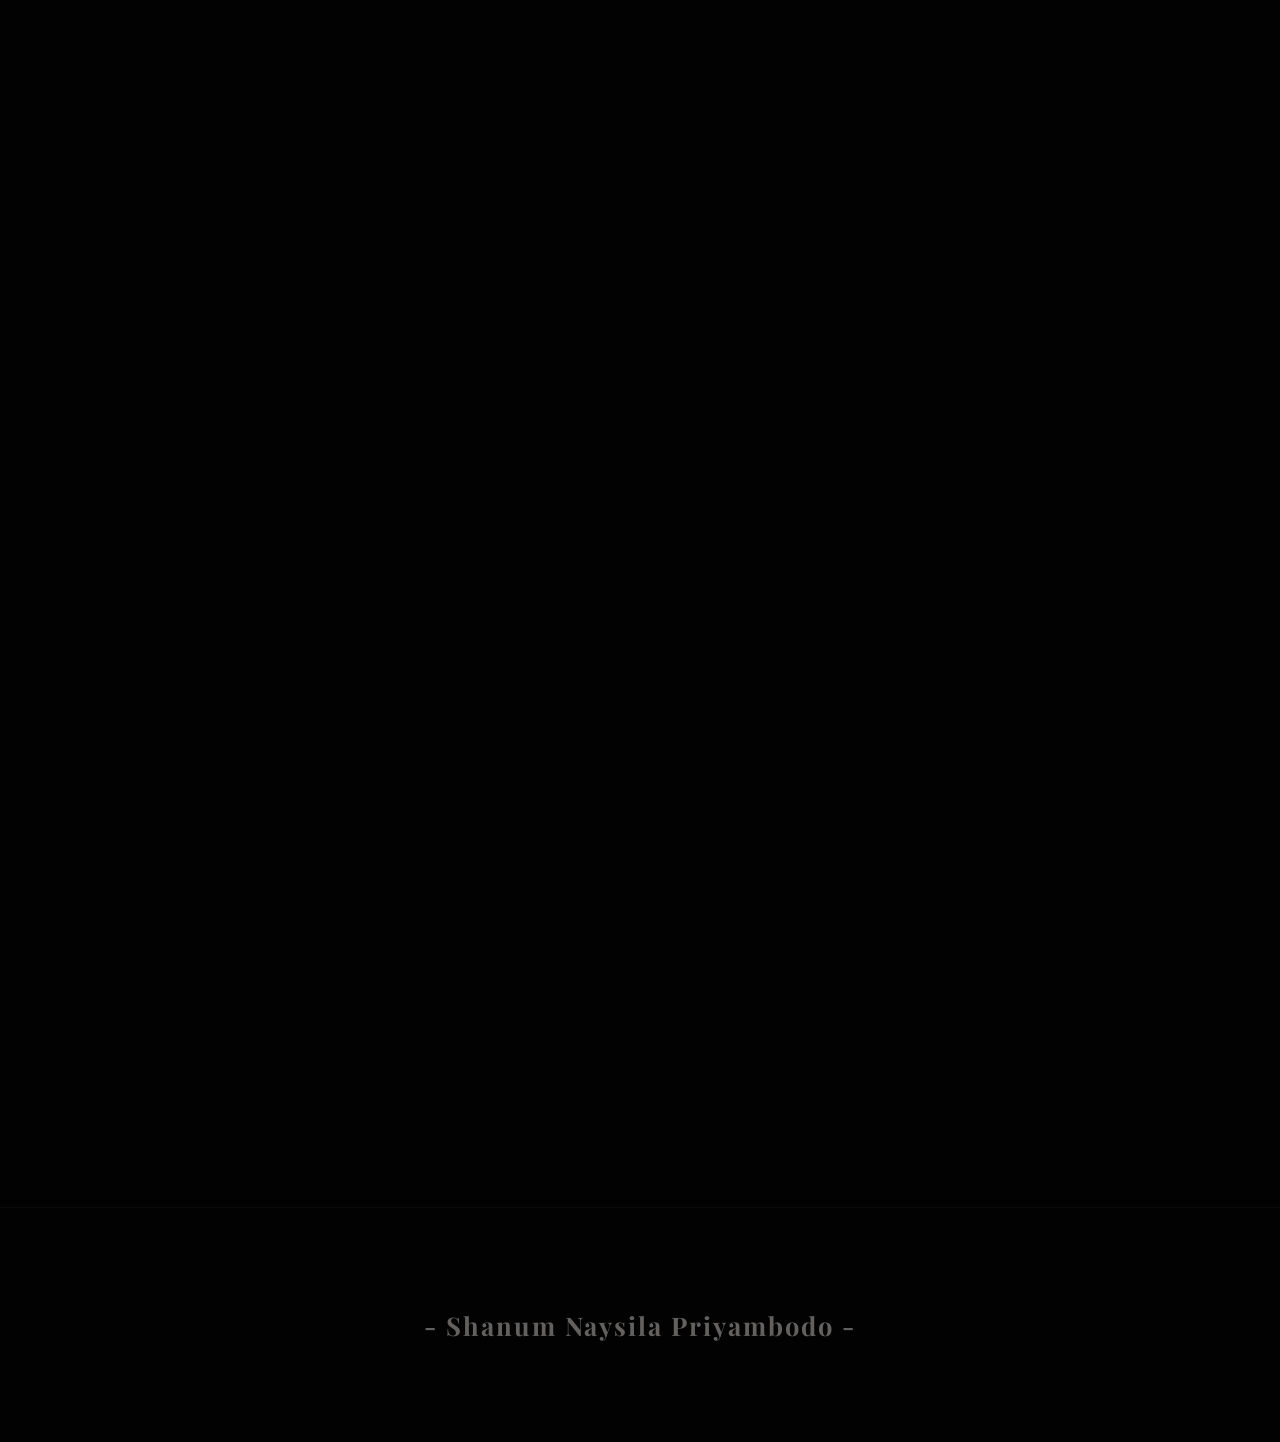
==== commit e8c7178a: "style: increase hero title font size by 20%" ====
--- a/index.html
+++ b/index.html
@@ -5,13 +5,42 @@
   <meta charset="UTF-8" />
   <meta name="viewport" content="width=device-width, initial-scale=1.0" />
   <title>Shanum Naysila Priyambodo</title>
+  <meta name="description"
+    content="Profil resmi Shanum Naysila Priyambodo. Mengenal lebih dekat sosok Shanum yang cerdas, baik hati, dan penuh keajaiban. Lihat galeri foto dan dengarkan melodi pilihannya." />
+  <meta name="keywords"
+    content="Shanum Naysila Priyambodo, Shanum Naysila, Shanum, Profil Shanum, Shanum Naysila Priyambodo Website, Shanum Naysila Gallery, Shanum Naysila Priyambodo 12 April" />
+  <meta name="author" content="Shanum Naysila Priyambodo" />
+  <meta name="robots" content="index, follow" />
+  <meta name="google-site-verification" content="DzMAbLN6iXItCF1Ig1i_pgZylsvLNcVSwSwLaPb3UcQ" />
+
+  <!-- Open Graph / Facebook -->
+  <meta property="og:type" content="website" />
+  <meta property="og:title" content="Shanum Naysila Priyambodo | Profil Resmi" />
+  <meta property="og:description"
+    content="Mengenal lebih dekat sosok Shanum yang cerdas, baik hati, dan penuh keajaiban. Jelajahi momen spesialnya di sini." />
+  <meta property="og:image" content="Assets/img/4.jpeg" />
 
   <!-- Favicons -->
   <link rel="icon" type="image/x-icon" href="favicon/favicon.ico">
   <link rel="icon" type="image/png" sizes="16x16" href="favicon/favicon-16x16.png">
   <link rel="icon" type="image/png" sizes="32x32" href="favicon/favicon-32x32.png">
-  <link rel="apple-touch-icon" sizes="180x180" href="favicon/apple-touch-icon.png">
+  <link rel="icon" type="image/apple-touch-icon" sizes="180x180" href="favicon/apple-touch-icon.png">
   <link rel="manifest" href="manifest.json">
+
+  <!-- Structured Data (JSON-LD) -->
+  <script type="application/ld+json">
+  {
+    "@context": "https://schema.org",
+    "@type": "Person",
+    "name": "Shanum Naysila Priyambodo",
+    "alternateName": ["Shanum Naysila", "Shanum"],
+    "url": "https://shanumnaysilapriyambodo.netlify.app/",
+    "image": "https://shanumnaysilapriyambodo.netlify.app/Assets/img/4.jpeg",
+    "description": "Profil resmi Shanum Naysila Priyambodo. Seorang individu yang cerdas, baik hati, dan penuh potensi.",
+    "birthDate": "2007-04-12",
+    "gender": "Female"
+  }
+  </script>
 
   <link rel="stylesheet" href="main.css" />
   <link rel="stylesheet" href="mobile.css" />
@@ -105,6 +134,14 @@
             </div>
           </div>
         </div>
+
+        <!-- MODERN SCROLL INDICATOR -->
+        <div class="modern-scroll-wrap">
+          <div class="ms-line">
+            <div class="ms-dot"></div>
+          </div>
+          <span class="ms-text">Explore Magic</span>
+        </div>
       </section>
 
       <!-- 2. FLOATING TRAITS -->
@@ -192,7 +229,7 @@
             <a href="gallery.html" class="portal-logo" style="text-decoration: none;">
               <div class="portal-aura"></div>
               <div class="portal-circle">
-                <i class="fas fa-expand-arrows-alt"></i>
+                <i class="fas fa-arrow-right portal-main-icon"></i>
               </div>
               <!-- SVG Circular Text for Sharpness -->
               <svg class="portal-svg" viewBox="0 0 100 100">
@@ -297,7 +334,8 @@
             <span id="p-sh"
               style="cursor:pointer; letter-spacing:4px; text-transform:uppercase; font-weight:700; color:var(--color-accent);">Shuffle</span>
             <span id="p-sv"
-              style="cursor:pointer; letter-spacing:4px; text-transform:uppercase; font-weight:700; color:var(--color-text-dim);">Reset</span>
+              style="cursor:pointer; letter-spacing:4px; text-transform:uppercase; font-weight:700; color:var(--color-text-dim);">How
+              to play</span>
           </div>
         </div>
       </section>
@@ -335,10 +373,8 @@
       <!-- FOOTER -->
       <footer
         style="padding:100px 20px; text-align:center; opacity:0.4; border-top:1px solid var(--color-glass-border);">
-        <h2 style="font-family:'Playfair Display',serif; font-size:1.8rem; letter-spacing:2px;">- Shanum Naysila
+        <h2 style="font-family:'Playfair Display',serif; font-size:1.6rem; letter-spacing:2px;">- Shanum Naysila
           Priyambodo -</h2>
-        <p style="margin-top:20px; font-size:0.7rem; letter-spacing:8px; text-transform:uppercase;">Profile
-          | Beauty</p>
       </footer>
 
     </div>
@@ -346,7 +382,26 @@
 
   <audio id="core-audio"></audio>
 
-
+  <!-- PUZZLE HOW TO PLAY MODAL -->
+  <div id="puzzle-modal" class="custom-modal">
+    <div class="modal-overlay"></div>
+    <div class="modal-content">
+      <div class="modal-header">
+        <h3>How to Play</h3>
+        <button id="close-puzzle-modal" class="modal-close-btn">&times;</button>
+      </div>
+      <div class="modal-body">
+        <ol>
+          <li>Klik kotak untuk memindahkannya ke slot yang kosong.</li>
+          <li>Susun kotak hingga membentuk urutan: <strong>Shanum, Naysila, Priyambodo</strong>.</li>
+          <li>Selesaikan puzzle untuk melihat kejutan!</li>
+        </ol>
+      </div>
+      <div class="modal-footer">
+        <button id="ok-puzzle-modal" class="modal-btn-confirm">Understood</button>
+      </div>
+    </div>
+  </div>
 
   <!-- SCRIPTS -->
   <script src="https://cdnjs.cloudflare.com/ajax/libs/gsap/3.12.2/gsap.min.js"></script>
--- a/main.css
+++ b/main.css
@@ -167,7 +167,7 @@
 /* --- HERO REPAIR --- */
 .hero-title-giant {
   font-family: 'Playfair Display', serif;
-  font-size: clamp(3rem, 11.5vw, 10rem);
+  font-size: clamp(3.6rem, 13.8vw, 12rem);
   font-weight: 700;
   line-height: 0.95;
   margin-bottom: 5vh;
@@ -1280,4 +1280,217 @@
 .bday-gate-secondary:hover {
   border-color: var(--color-text);
   color: var(--color-text);
+}
+
+@keyframes arrow-pulse {
+  0% {
+    transform: translateX(0);
+    opacity: 1;
+  }
+
+  50% {
+    transform: translateX(8px);
+    opacity: 0.7;
+  }
+
+  100% {
+    transform: translateX(0);
+    opacity: 1;
+  }
+}
+
+.portal-main-icon {
+  display: inline-block;
+  animation: arrow-pulse 2s infinite ease-in-out;
+}
+
+.portal-circle {
+  transition: all 0.5s cubic-bezier(0.175, 0.885, 0.32, 1.275);
+}
+
+.portal-logo:hover .portal-circle {
+  background: var(--color-accent);
+  color: #000;
+  box-shadow: 0 0 30px var(--color-accent);
+  transform: scale(1.1);
+}
+
+/* CUSTOM MODAL STYLES */
+.custom-modal {
+  position: fixed;
+  top: 0;
+  left: 0;
+  width: 100%;
+  height: 100%;
+  z-index: 99999;
+  display: flex;
+  align-items: center;
+  justify-content: center;
+  opacity: 0;
+  pointer-events: none;
+  transition: all 0.4s cubic-bezier(0.165, 0.84, 0.44, 1);
+}
+
+.custom-modal.active {
+  opacity: 1;
+  pointer-events: auto;
+}
+
+.modal-overlay {
+  position: absolute;
+  top: 0;
+  left: 0;
+  width: 100%;
+  height: 100%;
+  background: rgba(0, 0, 0, 0.85);
+  backdrop-filter: blur(10px);
+}
+
+.modal-content {
+  position: relative;
+  width: 90%;
+  max-width: 450px;
+  background: var(--color-bg);
+  border: 1px solid var(--color-glass-border);
+  border-radius: 30px;
+  padding: 30px;
+  transform: translateY(30px) scale(0.9);
+  transition: all 0.5s cubic-bezier(0.175, 0.885, 0.32, 1.275);
+  box-shadow: 0 20px 60px rgba(0, 0, 0, 0.5);
+  z-index: 10;
+}
+
+.custom-modal.active .modal-content {
+  transform: translateY(0) scale(1);
+}
+
+.modal-header {
+  display: flex;
+  justify-content: space-between;
+  align-items: center;
+  margin-bottom: 20px;
+}
+
+.modal-header h3 {
+  font-family: 'Playfair Display', serif;
+  font-size: 1.8rem;
+  color: var(--color-accent);
+}
+
+.modal-close-btn {
+  background: transparent;
+  border: none;
+  color: var(--color-text-dim);
+  font-size: 2rem;
+  cursor: pointer;
+  line-height: 1;
+}
+
+.modal-body {
+  color: var(--color-text-dim);
+  line-height: 1.8;
+  font-size: 0.95rem;
+  margin-bottom: 30px;
+}
+
+.modal-body ol {
+  padding-left: 20px;
+}
+
+.modal-body li {
+  margin-bottom: 10px;
+}
+
+.modal-footer {
+  display: flex;
+  justify-content: flex-end;
+}
+
+.modal-btn-confirm {
+  background: var(--color-accent);
+  color: #000;
+  border: none;
+  padding: 12px 30px;
+  border-radius: 50px;
+  font-weight: 700;
+  text-transform: uppercase;
+  letter-spacing: 1px;
+  cursor: pointer;
+  transition: 0.3s;
+}
+
+.modal-btn-confirm:hover {
+  transform: scale(1.05);
+  box-shadow: 0 5px 15px var(--color-accent-dim);
+}
+
+/* MODERN SCROLL INDICATOR */
+.modern-scroll-wrap {
+  position: absolute;
+  bottom: 40px;
+  right: 50px;
+  display: flex;
+  flex-direction: column;
+  align-items: center;
+  gap: 15px;
+  opacity: 0.6;
+  transition: 0.5s;
+}
+
+.ms-line {
+  width: 1px;
+  height: 80px;
+  background: linear-gradient(to bottom, var(--color-accent), transparent);
+  position: relative;
+  overflow: hidden;
+}
+
+.ms-dot {
+  position: absolute;
+  top: 0;
+  left: -2px;
+  width: 5px;
+  height: 5px;
+  background: var(--color-accent);
+  border-radius: 50%;
+  box-shadow: 0 0 10px var(--color-accent);
+  animation: scroll-dot 2.5s infinite cubic-bezier(0.19, 1, 0.22, 1);
+}
+
+@keyframes scroll-dot {
+  0% {
+    transform: translateY(-10px);
+    opacity: 0;
+  }
+
+  20% {
+    opacity: 1;
+  }
+
+  80% {
+    opacity: 1;
+  }
+
+  100% {
+    transform: translateY(90px);
+    opacity: 0;
+  }
+}
+
+.ms-text {
+  writing-mode: vertical-lr;
+  font-size: 0.7rem;
+  text-transform: uppercase;
+  letter-spacing: 4px;
+  color: var(--color-text-dim);
+  font-weight: 500;
+}
+
+@media (max-width: 900px) {
+  .modern-scroll-wrap {
+    right: 20px;
+    bottom: 120px;
+    /* Above mobile dock */
+    opacity: 0.4;
+  }
 }
--- a/mobile.css
+++ b/mobile.css
@@ -81,21 +81,40 @@
         margin-right: 0;
         margin-bottom: 60px;
         max-width: 100%;
+        padding-left: 45px;
+        /* Room for the line at 20px */
+        text-align: left !important;
+        align-items: flex-start !important;
+    }
+
+    .tl-content {
+        width: 100%;
+        text-align: left !important;
     }
 
     .timeline-item::before {
-        display: none;
-        /* Hide dots to save space on mobile */
+        left: 20px !important;
+        transform: translateX(-50%) !important;
+        display: block !important;
+        /* Show the dot on the line */
     }
 }
 
 @media (max-width: 600px) {
     .hero-title-giant {
-        font-size: clamp(1.5rem, 12vw, 4rem);
-        line-height: 1.1;
-        margin-bottom: 20px;
+        font-size: clamp(3.84rem, 21.6vw, 8.4rem);
+        line-height: 0.95;
+        margin-bottom: 25px;
         word-wrap: break-word;
         overflow-wrap: break-word;
+        letter-spacing: -2px;
+    }
+
+    .section-title-lux {
+        font-size: clamp(3.5rem, 16vw, 5.5rem) !important;
+        line-height: 0.95;
+        margin-bottom: 15px;
+        letter-spacing: -1px;
     }
 
     .hero-sub-text {
@@ -309,7 +328,7 @@
 
 @media (max-width: 400px) {
     .hero-title-giant {
-        font-size: 11vw;
+        font-size: 13.2vw;
     }
 
     /* Redundant vinyl styles removed */
@@ -454,4 +473,13 @@
     max-width: 100%;
     height: auto;
     display: block;
+}
+
+@media (max-width: 900px) {
+    /* ... other mobile styles ... */
+
+    /* Hide desktop dock collapse button on mobile */
+    #dock-collapse-btn {
+        display: none !important;
+    }
 }
